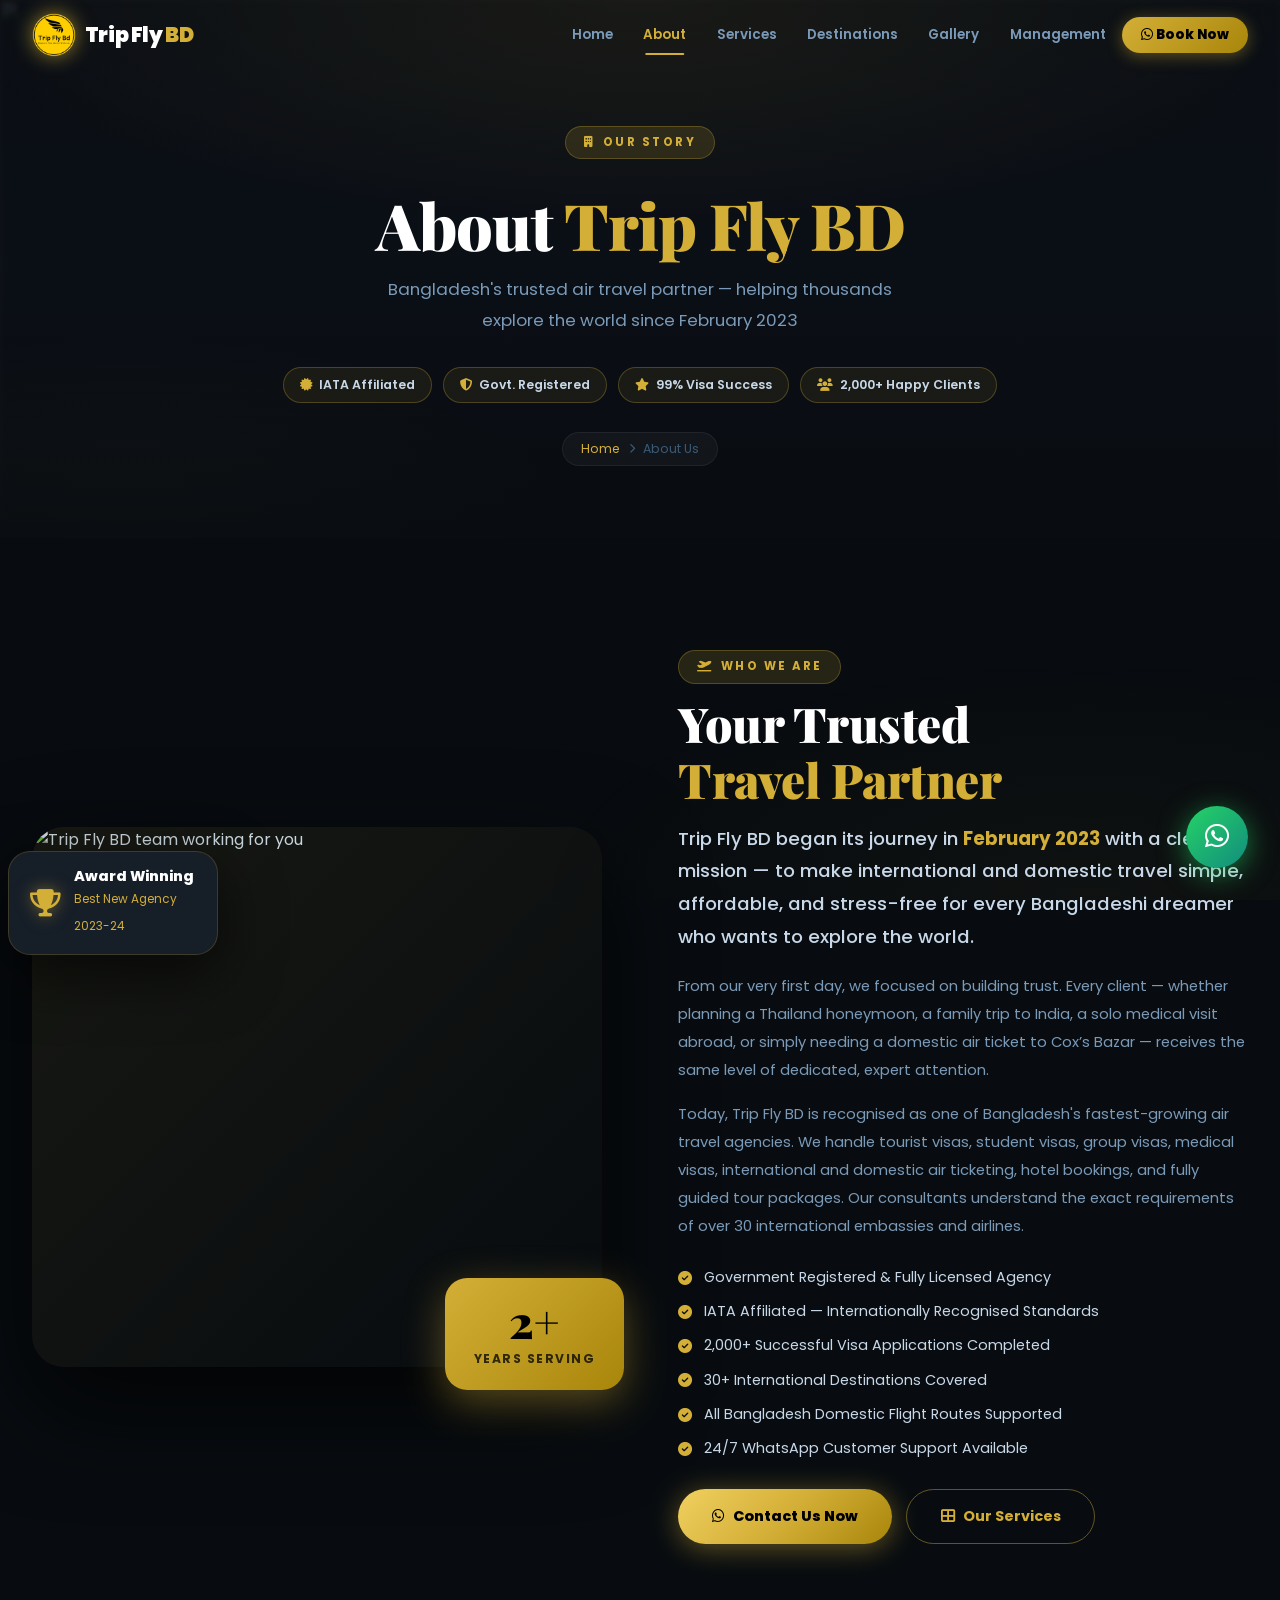
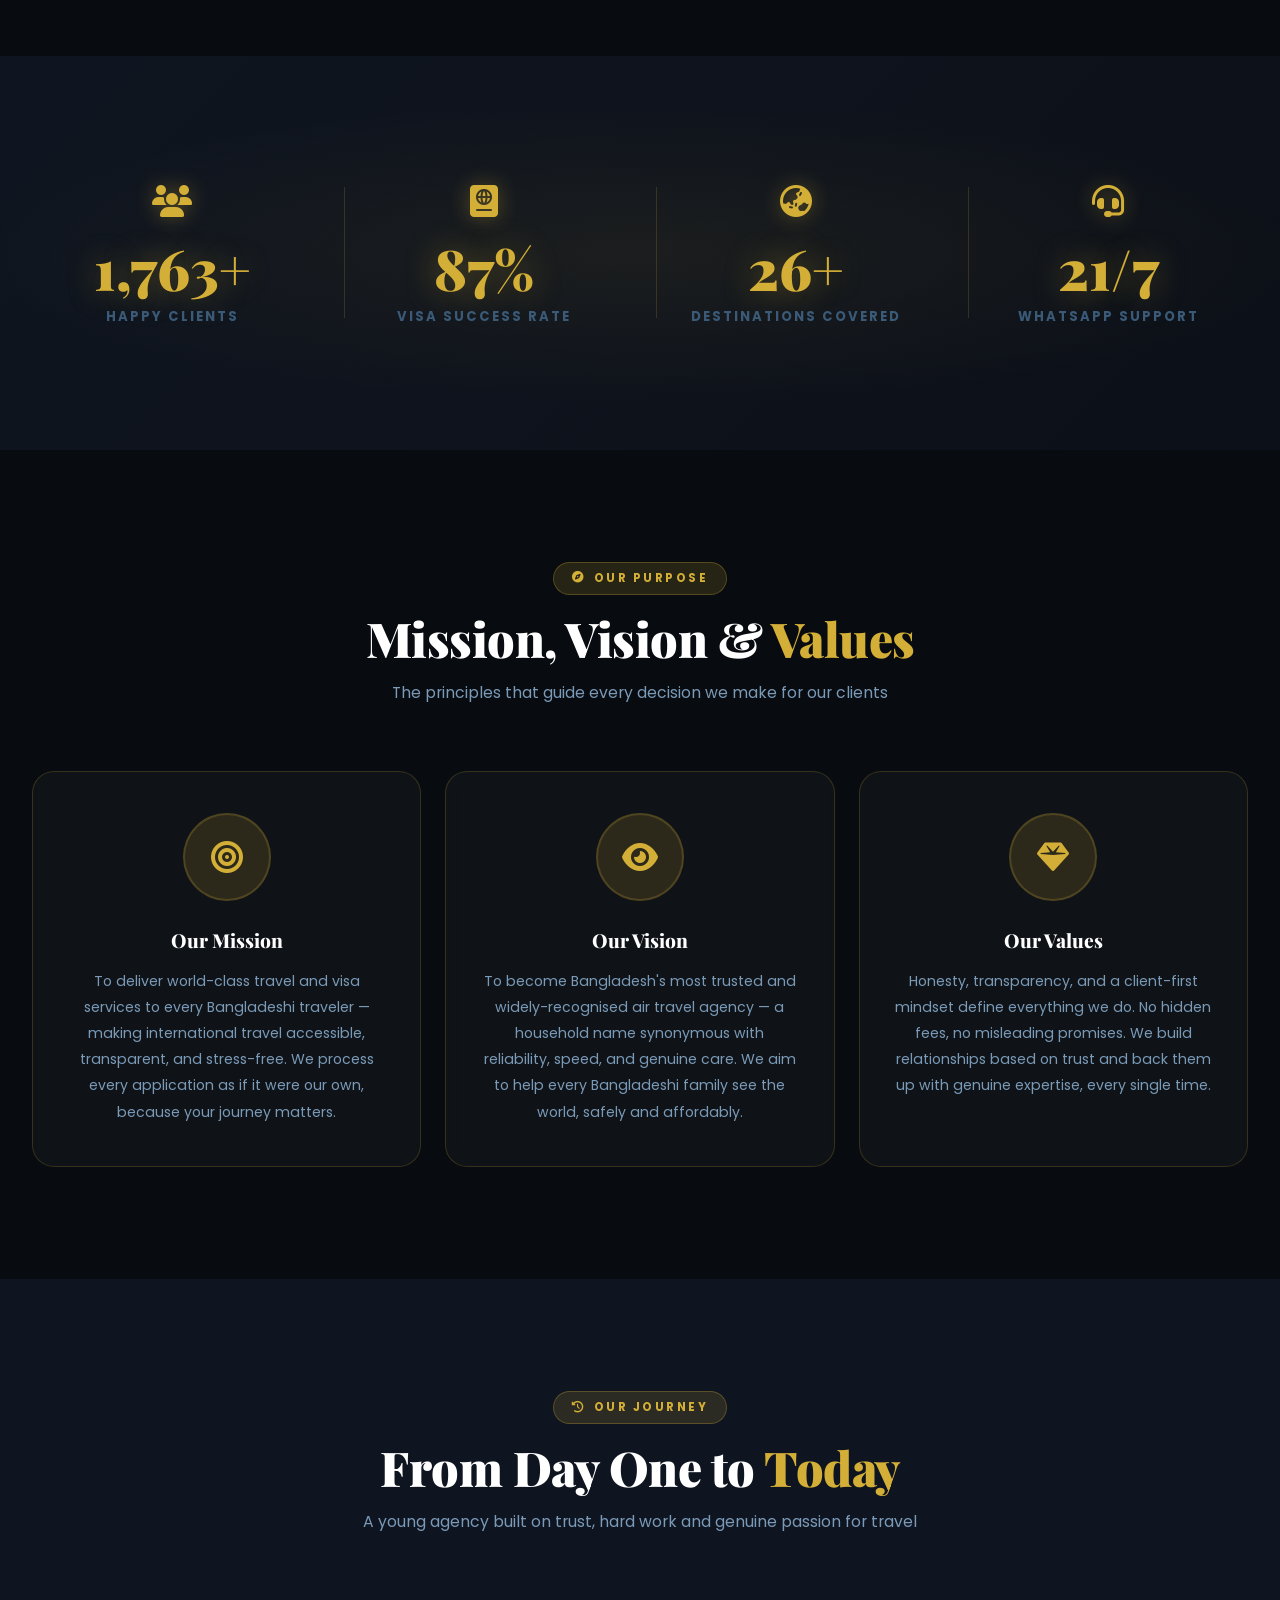
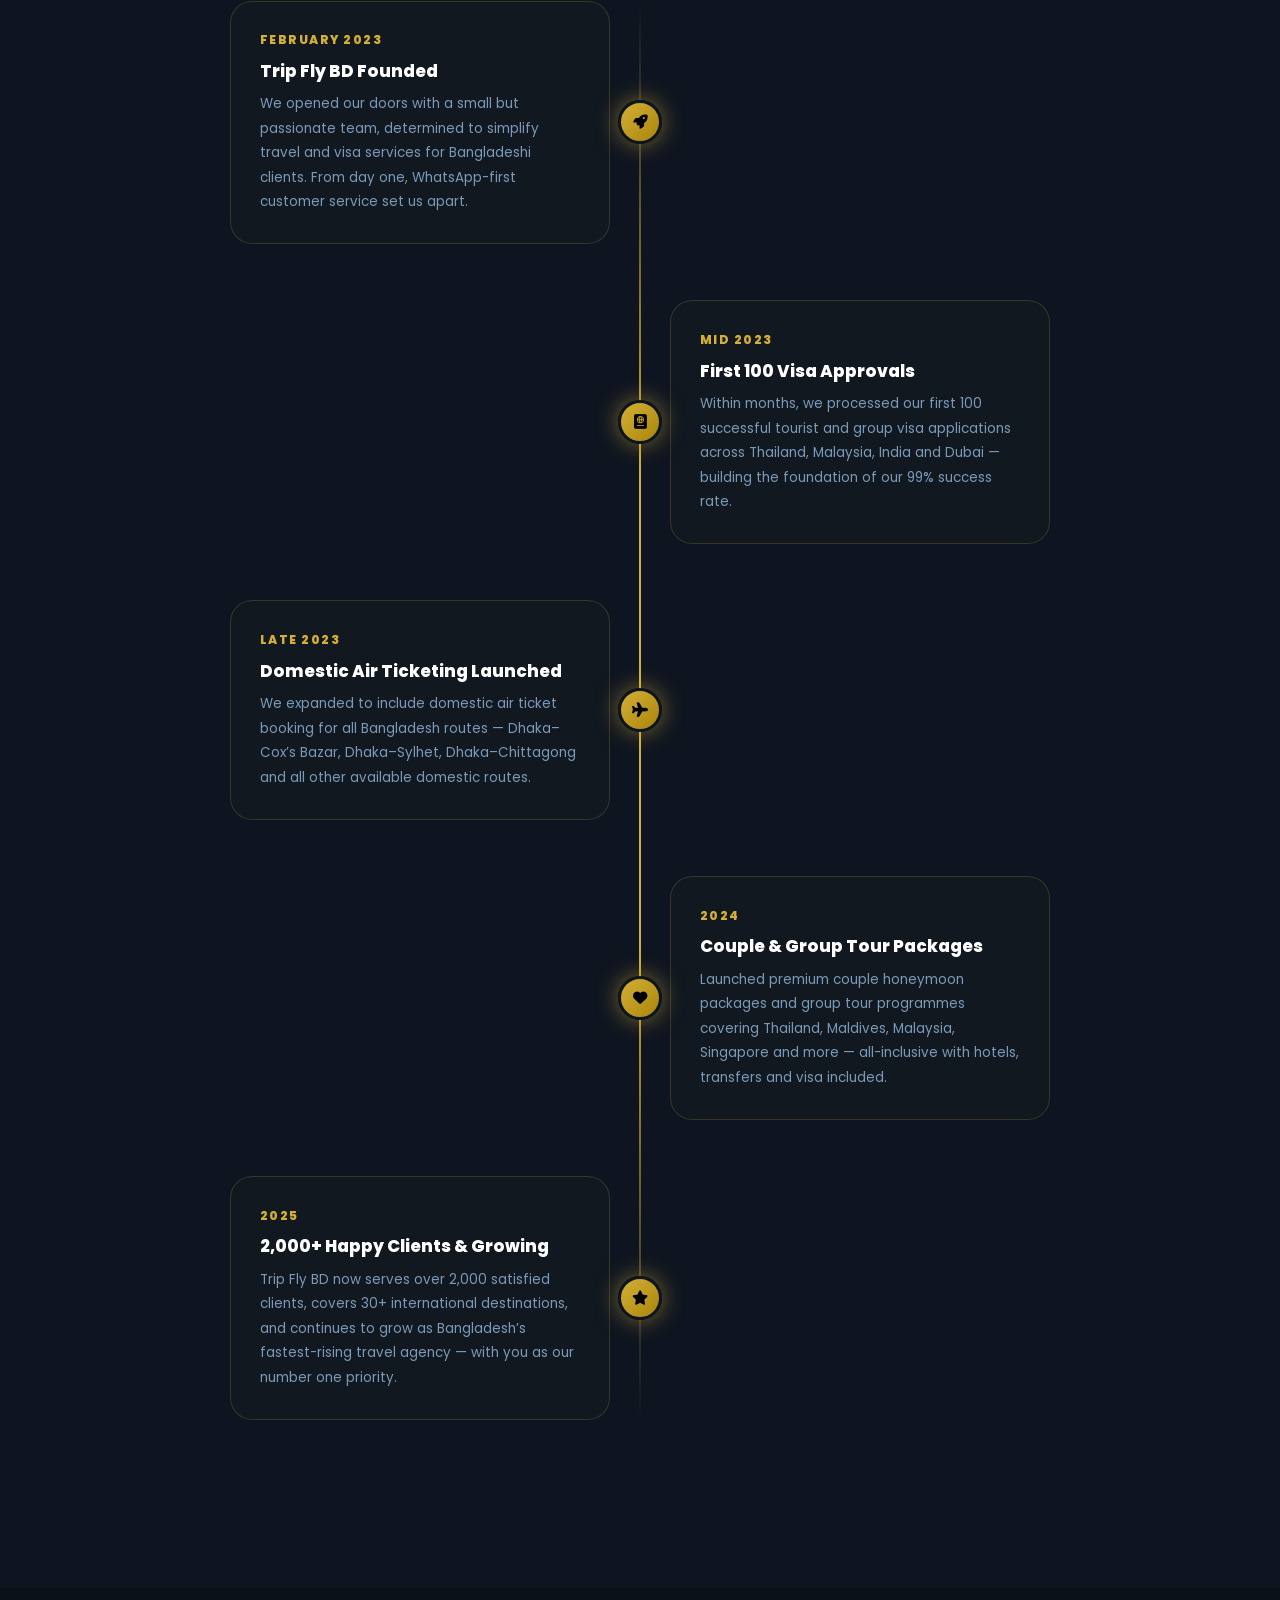
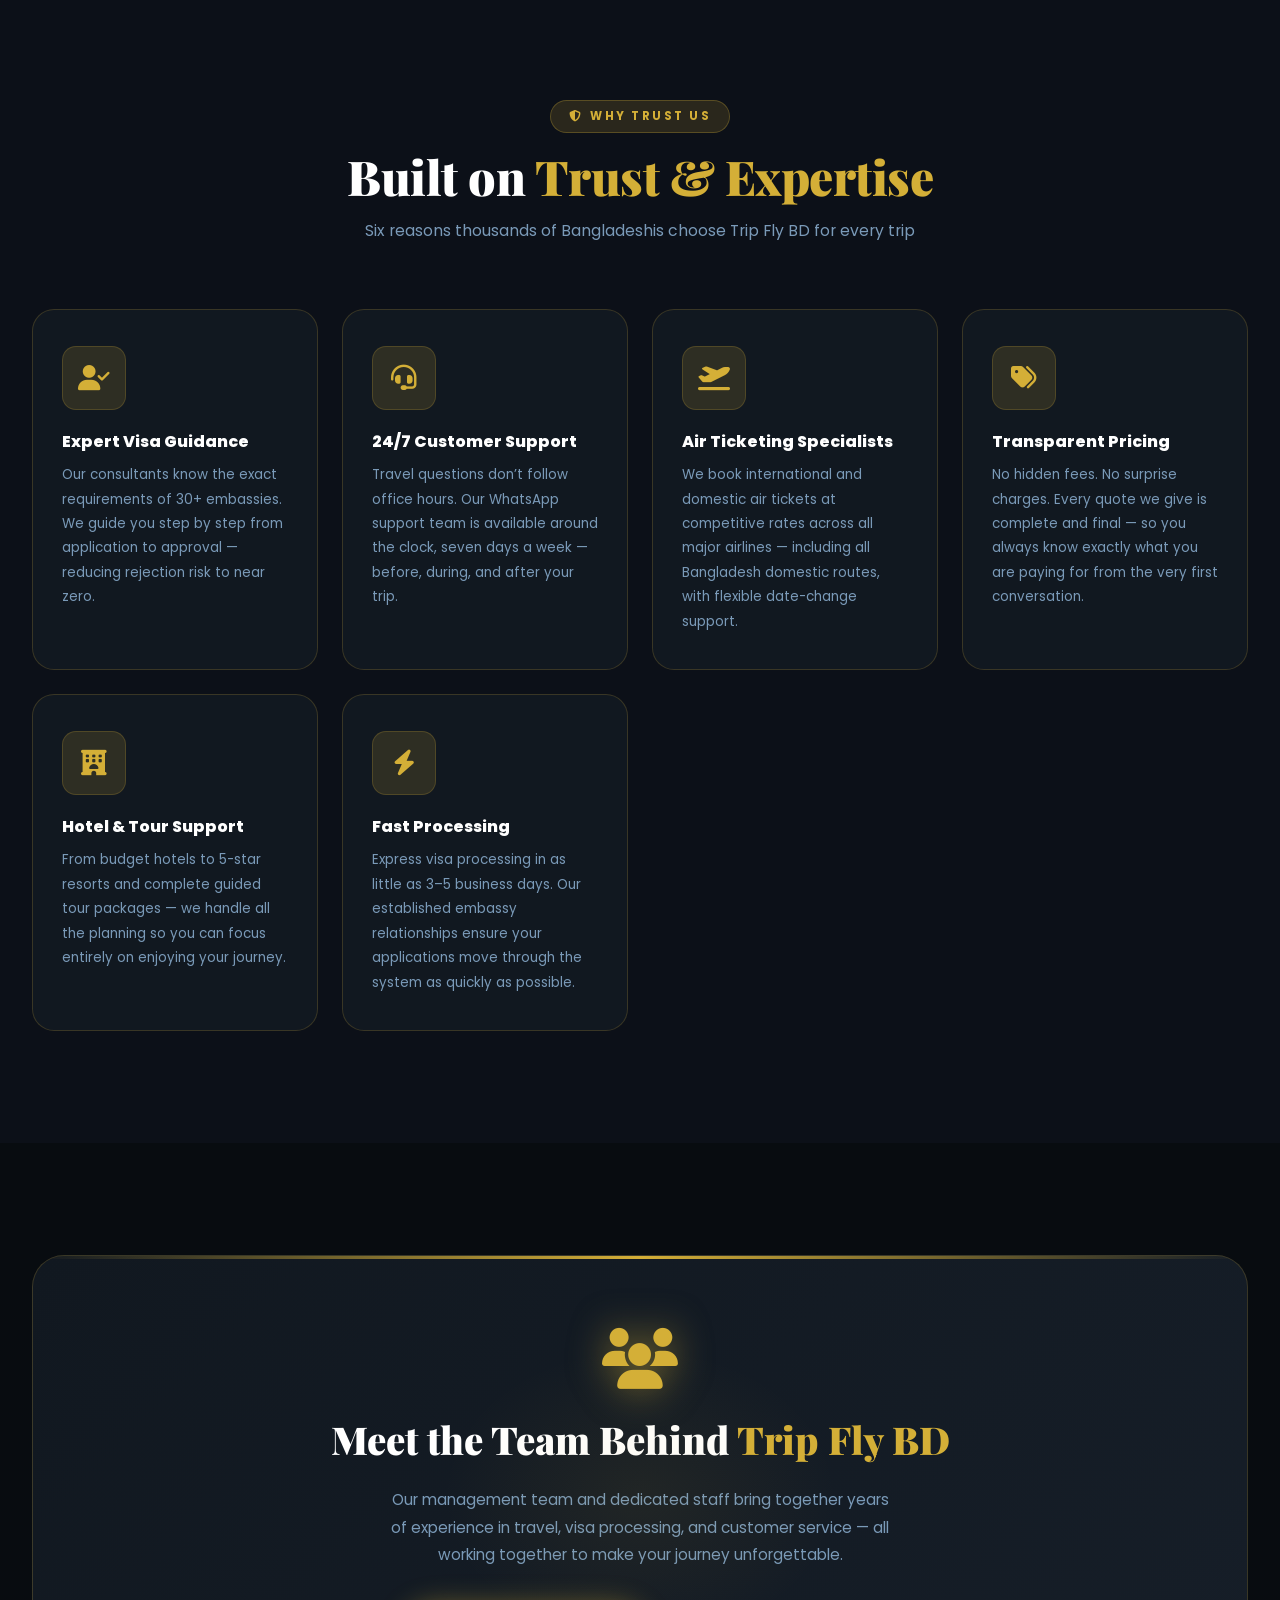
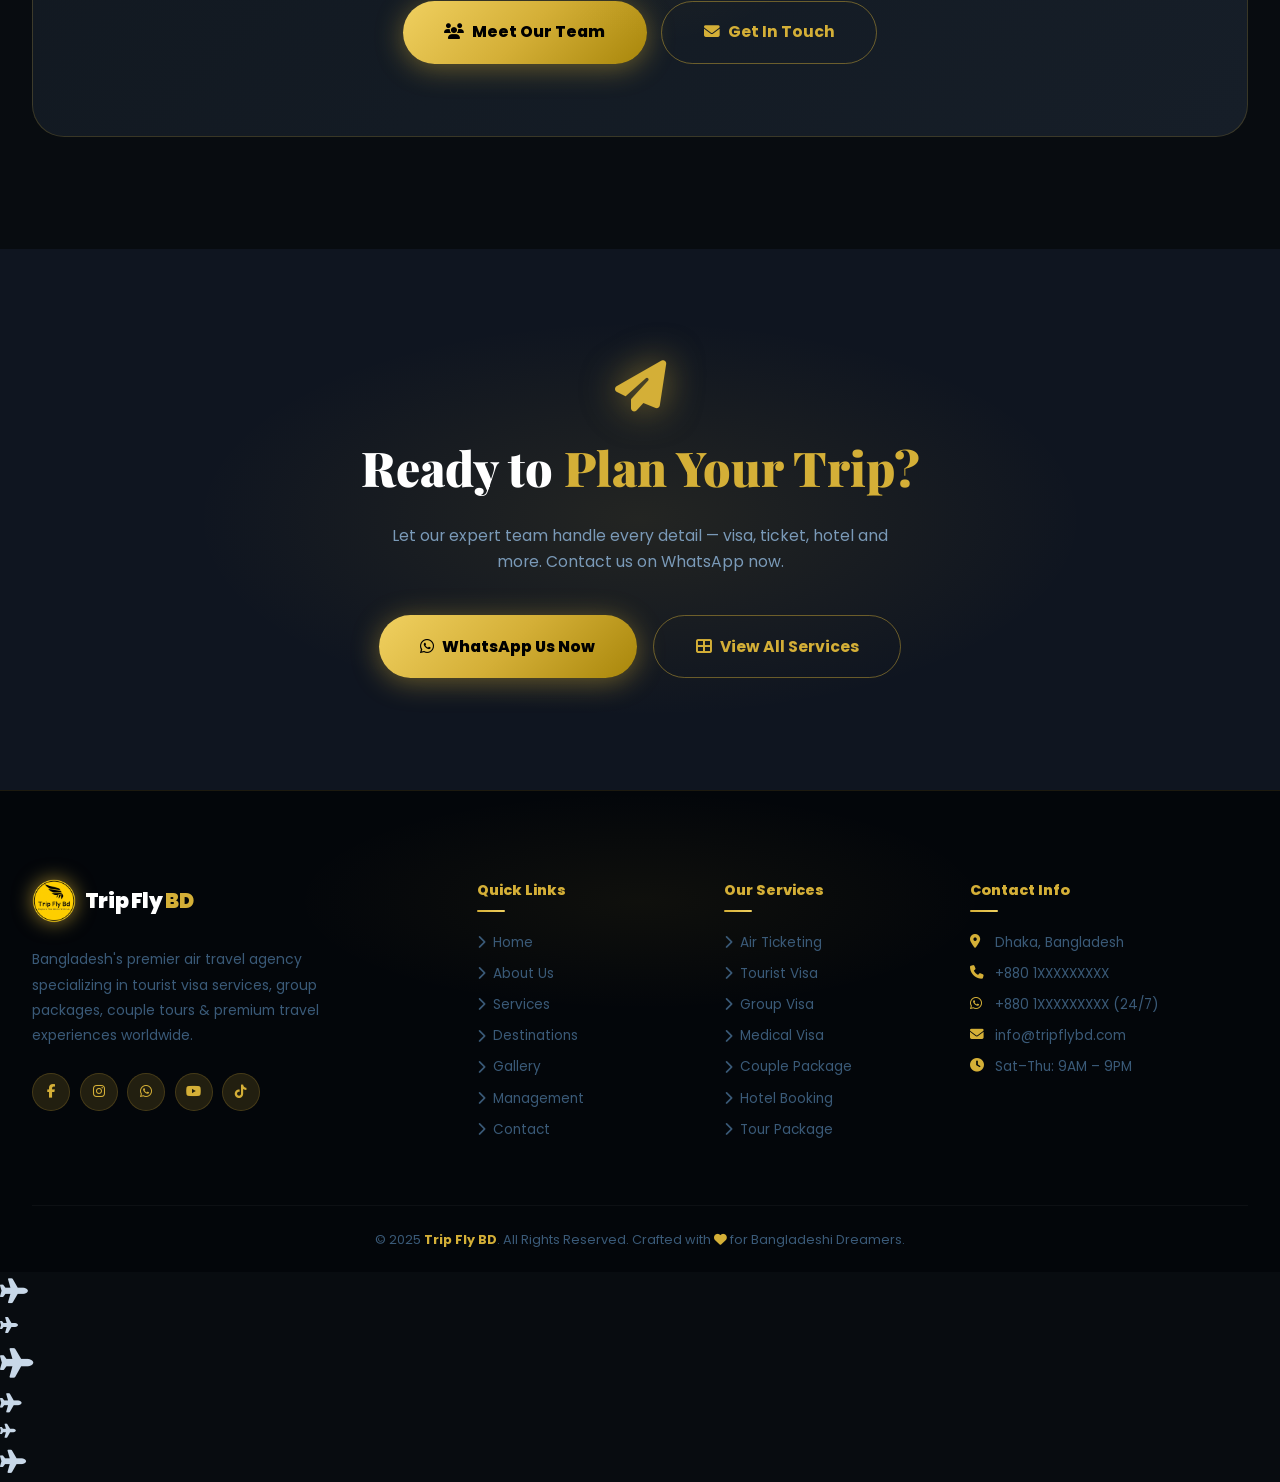
==== about.html @ ef590147 "Updated premium responsive Trip Fly BD website" ====
<!DOCTYPE html>
<html lang="en">
<head>
  <meta charset="UTF-8"/>
  <meta name="viewport" content="width=device-width, initial-scale=1.0, maximum-scale=5"/>
  <meta name="description" content="About Trip Fly BD — Bangladesh trusted air travel agency since February 2023."/>
  <meta name="theme-color" content="#D4AF37"/>
  <title>About Us | Trip Fly BD</title>
  <link rel="preconnect" href="https://fonts.googleapis.com"/>
  <link rel="preconnect" href="https://fonts.gstatic.com" crossorigin/>
  <link rel="stylesheet" href="https://cdnjs.cloudflare.com/ajax/libs/font-awesome/6.5.0/css/all.min.css" crossorigin="anonymous" referrerpolicy="no-referrer"/>
  <link rel="stylesheet" href="css/common.css"/>
  <link rel="stylesheet" href="css/about.css"/>
</head>
<body>
<nav class="navbar" id="navbar" role="navigation" aria-label="Main navigation">
  <div class="nav-container">
    <a href="index.html" class="nav-logo" aria-label="Trip Fly BD Home">
      <img src="images/logo.png" alt="Trip Fly BD logo" class="logo-img"/>
      <span class="logo-text">Trip Fly <span class="gold">BD</span></span>
    </a>
    <ul class="nav-menu" id="navMenu" role="menubar">
      <li role="none"><a href="index.html"        class="nav-link"        role="menuitem">Home</a></li>
      <li role="none"><a href="about.html"        class="nav-link active" role="menuitem">About</a></li>
      <li role="none"><a href="services.html"     class="nav-link"        role="menuitem">Services</a></li>
      <li role="none"><a href="destinations.html" class="nav-link"        role="menuitem">Destinations</a></li>
      <li role="none"><a href="gallery.html"      class="nav-link"        role="menuitem">Gallery</a></li>
      <li role="none"><a href="management.html"   class="nav-link"        role="menuitem">Management</a></li>
      <li role="none">
        <a href="https://wa.me/8801XXXXXXXXX?text=Hello%20Trip%20Fly%20BD!" target="_blank" rel="noopener" class="nav-link nav-cta" role="menuitem">
          <i class="fab fa-whatsapp" aria-hidden="true"></i> Book Now
        </a>
      </li>
    </ul>
    <button class="hamburger" id="hamburger" aria-label="Toggle mobile menu" aria-expanded="false" aria-controls="navMenu">
      <span></span><span></span><span></span>
    </button>
  </div>
</nav>

<!-- PAGE HERO -->
<section class="about-hero" aria-labelledby="about-hero-heading">
  <div class="about-hero-bg" aria-hidden="true">
    <img src="https://images.unsplash.com/photo-1436491865332-7a61a109cc05?w=1600&q=80&fit=crop" alt="" loading="eager" fetchpriority="high"/>
  </div>
  <div class="about-hero-content">
    <span class="section-tag"><i class="fas fa-building" aria-hidden="true"></i> Our Story</span>
    <h1 id="about-hero-heading">About <span class="gold">Trip Fly BD</span></h1>
    <p>Bangladesh's trusted air travel partner — helping thousands explore the world since February 2023</p>
    <div class="about-hero-badges">
      <span class="ab-badge"><i class="fas fa-certificate"></i> IATA Affiliated</span>
      <span class="ab-badge"><i class="fas fa-shield-alt"></i> Govt. Registered</span>
      <span class="ab-badge"><i class="fas fa-star"></i> 99% Visa Success</span>
      <span class="ab-badge"><i class="fas fa-users"></i> 2,000+ Happy Clients</span>
    </div>
    <div class="breadcrumb" style="margin-top:1.8rem;">
      <a href="index.html">Home</a>
      <i class="fas fa-chevron-right" aria-hidden="true"></i>
      <span>About Us</span>
    </div>
  </div>
</section>

<!-- STORY -->
<section class="story-section section-padding" aria-labelledby="story-heading">
  <div class="container">
    <div class="story-grid">
      <div class="story-img-col reveal-left">
        <div class="story-award-card">
          <i class="fas fa-trophy" aria-hidden="true"></i>
          <div><strong>Award Winning</strong><span>Best New Agency 2023-24</span></div>
        </div>
        <div class="story-img-wrap">
          <img src="https://images.unsplash.com/photo-1436491865332-7a61a109cc05?w=800&q=85&fit=crop" alt="Trip Fly BD team working for you" loading="lazy"/>
        </div>
        <div class="story-float-badge">
          <span class="sfb-num">2+</span>
          <span class="sfb-txt">Years Serving</span>
        </div>
      </div>
      <div class="story-text-col reveal-right">
        <span class="section-tag"><i class="fas fa-plane-departure" aria-hidden="true"></i> Who We Are</span>
        <h2 class="section-title" id="story-heading">Your Trusted<br/><span class="gold">Travel Partner</span></h2>
        <p class="story-lead">
          Trip Fly BD began its journey in <strong style="color:var(--gold);">February 2023</strong> with a clear mission &mdash;
          to make international and domestic travel simple, affordable, and stress-free for every Bangladeshi dreamer who wants to explore the world.
        </p>
        <p class="story-body">
          From our very first day, we focused on building trust. Every client &mdash; whether planning a Thailand honeymoon,
          a family trip to India, a solo medical visit abroad, or simply needing a domestic air ticket to Cox&rsquo;s Bazar &mdash;
          receives the same level of dedicated, expert attention.
        </p>
        <p class="story-body">
          Today, Trip Fly BD is recognised as one of Bangladesh's fastest-growing air travel agencies. We handle tourist visas,
          student visas, group visas, medical visas, international and domestic air ticketing, hotel bookings, and fully guided
          tour packages. Our consultants understand the exact requirements of over 30 international embassies and airlines.
        </p>
        <div class="story-highlights">
          <div class="sh-item"><i class="fas fa-check-circle"></i><span>Government Registered &amp; Fully Licensed Agency</span></div>
          <div class="sh-item"><i class="fas fa-check-circle"></i><span>IATA Affiliated &mdash; Internationally Recognised Standards</span></div>
          <div class="sh-item"><i class="fas fa-check-circle"></i><span>2,000+ Successful Visa Applications Completed</span></div>
          <div class="sh-item"><i class="fas fa-check-circle"></i><span>30+ International Destinations Covered</span></div>
          <div class="sh-item"><i class="fas fa-check-circle"></i><span>All Bangladesh Domestic Flight Routes Supported</span></div>
          <div class="sh-item"><i class="fas fa-check-circle"></i><span>24/7 WhatsApp Customer Support Available</span></div>
        </div>
        <div class="story-btns">
          <a href="https://wa.me/8801XXXXXXXXX?text=Hello%20Trip%20Fly%20BD!" target="_blank" rel="noopener" class="btn btn-gold">
            <i class="fab fa-whatsapp" aria-hidden="true"></i> Contact Us Now
          </a>
          <a href="services.html" class="btn btn-outline">
            <i class="fas fa-th-large" aria-hidden="true"></i> Our Services
          </a>
        </div>
      </div>
    </div>
  </div>
</section>

<!-- STATS BANNER -->
<section class="stats-banner" aria-label="Agency statistics">
  <div class="container">
    <div class="stats-row" role="list">
      <div class="stat-block reveal-up delay-1" role="listitem">
        <div class="stat-block-icon"><i class="fas fa-users"></i></div>
        <span class="stat-block-num" data-count="2000" data-suffix="+">0+</span>
        <span class="stat-block-lbl">Happy Clients</span>
      </div>
      <div class="stat-block reveal-up delay-2" role="listitem">
        <div class="stat-block-icon"><i class="fas fa-passport"></i></div>
        <span class="stat-block-num" data-count="99" data-suffix="%">0%</span>
        <span class="stat-block-lbl">Visa Success Rate</span>
      </div>
      <div class="stat-block reveal-up delay-3" role="listitem">
        <div class="stat-block-icon"><i class="fas fa-globe-asia"></i></div>
        <span class="stat-block-num" data-count="30" data-suffix="+">0+</span>
        <span class="stat-block-lbl">Destinations Covered</span>
      </div>
      <div class="stat-block reveal-up delay-4" role="listitem">
        <div class="stat-block-icon"><i class="fas fa-headset"></i></div>
        <span class="stat-block-num" data-count="24" data-suffix="/7">0</span>
        <span class="stat-block-lbl">WhatsApp Support</span>
      </div>
    </div>
  </div>
</section>

<!-- MISSION VISION VALUES -->
<section class="mvv-section section-padding" aria-labelledby="mvv-heading">
  <div class="container">
    <div class="section-header">
      <span class="section-tag"><i class="fas fa-compass"></i> Our Purpose</span>
      <h2 class="section-title" id="mvv-heading">Mission, Vision &amp; <span class="gold">Values</span></h2>
      <p class="section-subtitle">The principles that guide every decision we make for our clients</p>
    </div>
    <div class="mvv-grid" role="list">
      <div class="mvv-card reveal-up delay-1" role="listitem">
        <div class="mvv-icon"><i class="fas fa-bullseye"></i></div>
        <h3>Our Mission</h3>
        <p>To deliver world-class travel and visa services to every Bangladeshi traveler &mdash; making international travel accessible, transparent, and stress-free. We process every application as if it were our own, because your journey matters.</p>
      </div>
      <div class="mvv-card reveal-up delay-2" role="listitem">
        <div class="mvv-icon"><i class="fas fa-eye"></i></div>
        <h3>Our Vision</h3>
        <p>To become Bangladesh's most trusted and widely-recognised air travel agency &mdash; a household name synonymous with reliability, speed, and genuine care. We aim to help every Bangladeshi family see the world, safely and affordably.</p>
      </div>
      <div class="mvv-card reveal-up delay-3" role="listitem">
        <div class="mvv-icon"><i class="fas fa-gem"></i></div>
        <h3>Our Values</h3>
        <p>Honesty, transparency, and a client-first mindset define everything we do. No hidden fees, no misleading promises. We build relationships based on trust and back them up with genuine expertise, every single time.</p>
      </div>
    </div>
  </div>
</section>

<!-- TIMELINE -->
<section class="timeline-section section-padding" aria-labelledby="timeline-heading">
  <div class="container">
    <div class="section-header">
      <span class="section-tag"><i class="fas fa-history"></i> Our Journey</span>
      <h2 class="section-title" id="timeline-heading">From Day One to <span class="gold">Today</span></h2>
      <p class="section-subtitle">A young agency built on trust, hard work and genuine passion for travel</p>
    </div>
    <div class="timeline" role="list">
      <div class="tl-item reveal-up" role="listitem">
        <div class="tl-content">
          <div class="tl-date">February 2023</div>
          <h4>Trip Fly BD Founded</h4>
          <p>We opened our doors with a small but passionate team, determined to simplify travel and visa services for Bangladeshi clients. From day one, WhatsApp-first customer service set us apart.</p>
        </div>
        <div class="tl-dot"><i class="fas fa-rocket"></i></div>
        <div class="tl-spacer"></div>
      </div>
      <div class="tl-item reveal-up delay-1" role="listitem">
        <div class="tl-spacer"></div>
        <div class="tl-dot"><i class="fas fa-passport"></i></div>
        <div class="tl-content">
          <div class="tl-date">Mid 2023</div>
          <h4>First 100 Visa Approvals</h4>
          <p>Within months, we processed our first 100 successful tourist and group visa applications across Thailand, Malaysia, India and Dubai &mdash; building the foundation of our 99% success rate.</p>
        </div>
      </div>
      <div class="tl-item reveal-up delay-2" role="listitem">
        <div class="tl-content">
          <div class="tl-date">Late 2023</div>
          <h4>Domestic Air Ticketing Launched</h4>
          <p>We expanded to include domestic air ticket booking for all Bangladesh routes &mdash; Dhaka&ndash;Cox&rsquo;s Bazar, Dhaka&ndash;Sylhet, Dhaka&ndash;Chittagong and all other available domestic routes.</p>
        </div>
        <div class="tl-dot"><i class="fas fa-plane"></i></div>
        <div class="tl-spacer"></div>
      </div>
      <div class="tl-item reveal-up delay-3" role="listitem">
        <div class="tl-spacer"></div>
        <div class="tl-dot"><i class="fas fa-heart"></i></div>
        <div class="tl-content">
          <div class="tl-date">2024</div>
          <h4>Couple &amp; Group Tour Packages</h4>
          <p>Launched premium couple honeymoon packages and group tour programmes covering Thailand, Maldives, Malaysia, Singapore and more &mdash; all-inclusive with hotels, transfers and visa included.</p>
        </div>
      </div>
      <div class="tl-item reveal-up delay-2" role="listitem">
        <div class="tl-content">
          <div class="tl-date">2025</div>
          <h4>2,000+ Happy Clients &amp; Growing</h4>
          <p>Trip Fly BD now serves over 2,000 satisfied clients, covers 30+ international destinations, and continues to grow as Bangladesh&rsquo;s fastest-rising travel agency &mdash; with you as our number one priority.</p>
        </div>
        <div class="tl-dot"><i class="fas fa-star"></i></div>
        <div class="tl-spacer"></div>
      </div>
    </div>
  </div>
</section>

<!-- TRUST PILLARS -->
<section class="trust-section section-padding" aria-labelledby="trust-heading">
  <div class="container">
    <div class="section-header">
      <span class="section-tag"><i class="fas fa-shield-alt"></i> Why Trust Us</span>
      <h2 class="section-title" id="trust-heading">Built on <span class="gold">Trust &amp; Expertise</span></h2>
      <p class="section-subtitle">Six reasons thousands of Bangladeshis choose Trip Fly BD for every trip</p>
    </div>
    <div class="trust-grid" role="list">
      <div class="trust-card reveal-up delay-1" role="listitem">
        <div class="trust-icon"><i class="fas fa-user-check"></i></div>
        <h4>Expert Visa Guidance</h4>
        <p>Our consultants know the exact requirements of 30+ embassies. We guide you step by step from application to approval &mdash; reducing rejection risk to near zero.</p>
      </div>
      <div class="trust-card reveal-up delay-2" role="listitem">
        <div class="trust-icon"><i class="fas fa-headset"></i></div>
        <h4>24/7 Customer Support</h4>
        <p>Travel questions don&rsquo;t follow office hours. Our WhatsApp support team is available around the clock, seven days a week &mdash; before, during, and after your trip.</p>
      </div>
      <div class="trust-card reveal-up delay-3" role="listitem">
        <div class="trust-icon"><i class="fas fa-plane-departure"></i></div>
        <h4>Air Ticketing Specialists</h4>
        <p>We book international and domestic air tickets at competitive rates across all major airlines &mdash; including all Bangladesh domestic routes, with flexible date-change support.</p>
      </div>
      <div class="trust-card reveal-up delay-1" role="listitem">
        <div class="trust-icon"><i class="fas fa-tags"></i></div>
        <h4>Transparent Pricing</h4>
        <p>No hidden fees. No surprise charges. Every quote we give is complete and final &mdash; so you always know exactly what you are paying for from the very first conversation.</p>
      </div>
      <div class="trust-card reveal-up delay-2" role="listitem">
        <div class="trust-icon"><i class="fas fa-hotel"></i></div>
        <h4>Hotel &amp; Tour Support</h4>
        <p>From budget hotels to 5-star resorts and complete guided tour packages &mdash; we handle all the planning so you can focus entirely on enjoying your journey.</p>
      </div>
      <div class="trust-card reveal-up delay-3" role="listitem">
        <div class="trust-icon"><i class="fas fa-bolt"></i></div>
        <h4>Fast Processing</h4>
        <p>Express visa processing in as little as 3&ndash;5 business days. Our established embassy relationships ensure your applications move through the system as quickly as possible.</p>
      </div>
    </div>
  </div>
</section>

<!-- TEAM TEASER -->
<section class="team-teaser section-padding">
  <div class="container">
    <div class="team-cta-box reveal-up">
      <i class="fas fa-users" style="font-size:clamp(2.5rem,6vw,3.8rem);color:var(--gold);margin-bottom:1.2rem;display:block;filter:drop-shadow(0 0 18px rgba(212,175,55,.55));"></i>
      <h2>Meet the Team Behind <span class="gold">Trip Fly BD</span></h2>
      <p>Our management team and dedicated staff bring together years of experience in travel, visa processing, and customer service &mdash; all working together to make your journey unforgettable.</p>
      <div class="team-cta-btns">
        <a href="management.html" class="btn btn-gold btn-lg"><i class="fas fa-users"></i> Meet Our Team</a>
        <a href="contact.html" class="btn btn-outline btn-lg"><i class="fas fa-envelope"></i> Get In Touch</a>
      </div>
    </div>
  </div>
</section>

<!-- CTA -->
<section class="cta-section">
  <div class="container">
    <div class="cta-content">
      <i class="fas fa-paper-plane cta-icon"></i>
      <h2>Ready to <span class="gold">Plan Your Trip?</span></h2>
      <p>Let our expert team handle every detail &mdash; visa, ticket, hotel and more. Contact us on WhatsApp now.</p>
      <div class="cta-buttons">
        <a href="https://wa.me/8801XXXXXXXXX?text=Hello%20Trip%20Fly%20BD!" target="_blank" rel="noopener" class="btn btn-gold btn-lg">
          <i class="fab fa-whatsapp"></i> WhatsApp Us Now
        </a>
        <a href="services.html" class="btn btn-outline btn-lg"><i class="fas fa-th-large"></i> View All Services</a>
      </div>
    </div>
  </div>
</section>

<!-- FOOTER -->
<footer class="footer" role="contentinfo">
  <div class="container">
    <div class="footer-grid">
      <div class="footer-brand">
        <a href="index.html" class="nav-logo" style="display:inline-flex;"><img src="images/logo.png" alt="Trip Fly BD Logo" class="logo-img"/><span class="logo-text">Trip Fly <span class="gold">BD</span></span></a>
        <p>Bangladesh's premier air travel agency specializing in tourist visa services, group packages, couple tours &amp; premium travel experiences worldwide.</p>
        <div class="footer-socials">
          <a href="#" class="social-link" aria-label="Facebook"><i class="fab fa-facebook-f"></i></a>
          <a href="#" class="social-link" aria-label="Instagram"><i class="fab fa-instagram"></i></a>
          <a href="https://wa.me/8801XXXXXXXXX" class="social-link" aria-label="WhatsApp" target="_blank" rel="noopener"><i class="fab fa-whatsapp"></i></a>
          <a href="#" class="social-link" aria-label="YouTube"><i class="fab fa-youtube"></i></a>
          <a href="#" class="social-link" aria-label="TikTok"><i class="fab fa-tiktok"></i></a>
        </div>
      </div>
      <div class="footer-links"><h4>Quick Links</h4><ul>
        <li><a href="index.html"><i class="fas fa-chevron-right"></i> Home</a></li>
        <li><a href="about.html"><i class="fas fa-chevron-right"></i> About Us</a></li>
        <li><a href="services.html"><i class="fas fa-chevron-right"></i> Services</a></li>
        <li><a href="destinations.html"><i class="fas fa-chevron-right"></i> Destinations</a></li>
        <li><a href="gallery.html"><i class="fas fa-chevron-right"></i> Gallery</a></li>
        <li><a href="management.html"><i class="fas fa-chevron-right"></i> Management</a></li>
        <li><a href="contact.html"><i class="fas fa-chevron-right"></i> Contact</a></li>
      </ul></div>
      <div class="footer-links"><h4>Our Services</h4><ul>
        <li><a href="services.html"><i class="fas fa-chevron-right"></i> Air Ticketing</a></li>
        <li><a href="services.html"><i class="fas fa-chevron-right"></i> Tourist Visa</a></li>
        <li><a href="services.html"><i class="fas fa-chevron-right"></i> Group Visa</a></li>
        <li><a href="services.html"><i class="fas fa-chevron-right"></i> Medical Visa</a></li>
        <li><a href="services.html"><i class="fas fa-chevron-right"></i> Couple Package</a></li>
        <li><a href="services.html"><i class="fas fa-chevron-right"></i> Hotel Booking</a></li>
        <li><a href="services.html"><i class="fas fa-chevron-right"></i> Tour Package</a></li>
      </ul></div>
      <div class="footer-contact"><h4>Contact Info</h4><ul>
        <li><i class="fas fa-map-marker-alt"></i> Dhaka, Bangladesh</li>
        <li><i class="fas fa-phone"></i> +880 1XXXXXXXXX</li>
        <li><i class="fab fa-whatsapp"></i> +880 1XXXXXXXXX (24/7)</li>
        <li><i class="fas fa-envelope"></i> info@tripflybd.com</li>
        <li><i class="fas fa-clock"></i> Sat&ndash;Thu: 9AM &ndash; 9PM</li>
      </ul></div>
    </div>
    <div class="footer-bottom">
      <p>&copy; 2025 <span class="gold" style="font-weight:700;">Trip Fly BD</span>. All Rights Reserved. Crafted with <i class="fas fa-heart" style="color:var(--gold);"></i> for Bangladeshi Dreamers.</p>
    </div>
  </div>
</footer>
<script src="js/common.js"></script>
</body>
</html>
---- css/common.css ----
/* ============================================================
   TRIP FLY BD — COMMON.CSS
   Brand: Gold #D4AF37 | Black #000000
   Mobile-First | Premium Luxury Dark Theme
============================================================ */

@import url('https://fonts.googleapis.com/css2?family=Poppins:wght@300;400;500;600;700;800;900&family=Playfair+Display:wght@700;800;900&display=swap');

/* ── CSS VARIABLES ── */
:root {
  --gold:        #D4AF37;
  --gold-lt:     #F0D060;
  --gold-dk:     #A8860A;
  --gold-dim:    rgba(212,175,55,0.15);
  --gold-glow:   rgba(212,175,55,0.35);
  --black:       #000000;
  --bg-body:     #080C10;
  --bg-section:  #0C1018;
  --bg-alt:      #0F1520;
  --bg-card:     #111820;
  --bg-card2:    #161E28;
  --bg-nav:      rgba(6,9,14,0.97);
  --glass:       rgba(255,255,255,0.03);
  --glass-gold:  rgba(212,175,55,0.05);
  --bdr-gold:    rgba(212,175,55,0.2);
  --bdr-gold2:   rgba(212,175,55,0.45);
  --bdr-light:   rgba(255,255,255,0.06);
  --txt-white:   #FFFFFF;
  --txt-light:   #C8D8E8;
  --txt-mid:     #7A9AB8;
  --txt-dim:     #3A5A78;
  --glow-sm:     0 0 20px rgba(212,175,55,0.3);
  --glow-md:     0 0 45px rgba(212,175,55,0.4);
  --glow-lg:     0 0 90px rgba(212,175,55,0.55);
  --shadow:      0 20px 60px rgba(0,0,0,0.6);
  --shadow-lg:   0 40px 100px rgba(0,0,0,0.75);
  --radius-sm:   8px;
  --radius:      14px;
  --radius-lg:   22px;
  --radius-xl:   32px;
  --tx:          all 0.35s cubic-bezier(0.23,1,0.32,1);
  --font:        'Poppins', sans-serif;
  --font-serif:  'Playfair Display', serif;
  --nav-h:       70px;
}

/* ── RESET ── */
*, *::before, *::after { margin: 0; padding: 0; box-sizing: border-box; }

html {
  scroll-behavior: smooth;
  font-size: 16px;
  -webkit-font-smoothing: antialiased;
  -moz-osx-font-smoothing: grayscale;
  overflow-x: hidden;
}

body {
  font-family: var(--font);
  background: var(--bg-body);
  color: var(--txt-light);
  overflow-x: hidden;
  line-height: 1.65;
  min-width: 320px;
}

/* Body texture overlay */
body::before {
  content: '';
  position: fixed;
  inset: 0;
  background:
    radial-gradient(ellipse 100% 50% at 15% 0%,  rgba(212,175,55,0.06) 0%, transparent 55%),
    radial-gradient(ellipse 80%  50% at 85% 100%, rgba(212,175,55,0.04) 0%, transparent 55%);
  pointer-events: none;
  z-index: 0;
}

img { max-width: 100%; height: auto; display: block; }
a   { text-decoration: none; }
ul  { list-style: none; }

::-webkit-scrollbar       { width: 4px; }
::-webkit-scrollbar-track { background: var(--bg-body); }
::-webkit-scrollbar-thumb { background: var(--gold-dk); border-radius: 4px; }
::selection               { background: var(--gold); color: #000; }

/* ── CONTAINER ── */
.container {
  width: 100%;
  max-width: 1280px;
  margin: 0 auto;
  padding: 0 clamp(1rem, 4vw, 2rem);
  position: relative;
  z-index: 1;
}

/* ── UTILITY ── */
.gold { color: var(--gold); }
.section-padding { padding: clamp(3.5rem, 8vw, 7rem) 0; }

/* ── SECTION HEADER ── */
.section-header { text-align: center; margin-bottom: clamp(2rem, 5vw, 4rem); }

.section-tag {
  display: inline-flex;
  align-items: center;
  gap: .45rem;
  background: var(--gold-dim);
  color: var(--gold);
  border: 1px solid rgba(212,175,55,0.28);
  padding: .38rem 1.1rem;
  border-radius: 50px;
  font-size: clamp(.65rem, 1.8vw, .72rem);
  font-weight: 700;
  letter-spacing: 2.5px;
  text-transform: uppercase;
  margin-bottom: 1rem;
}

.section-title {
  font-family: var(--font-serif);
  font-size: clamp(1.7rem, 5vw, 3rem);
  font-weight: 900;
  color: var(--txt-white);
  line-height: 1.15;
  margin-bottom: .8rem;
  letter-spacing: -.5px;
}

.section-subtitle {
  font-size: clamp(.85rem, 2.5vw, .98rem);
  color: var(--txt-mid);
  max-width: 560px;
  margin: 0 auto;
  line-height: 1.8;
}

/* ── BUTTONS ── */
.btn {
  display: inline-flex;
  align-items: center;
  justify-content: center;
  gap: .5rem;
  padding: clamp(.75rem,2vw,.9rem) clamp(1.2rem,3vw,2.1rem);
  border-radius: 50px;
  font-family: var(--font);
  font-size: clamp(.82rem,2vw,.9rem);
  font-weight: 700;
  text-decoration: none;
  cursor: pointer;
  border: none;
  transition: var(--tx);
  white-space: nowrap;
  position: relative;
  overflow: hidden;
  -webkit-tap-highlight-color: transparent;
  touch-action: manipulation;
  min-height: 44px; /* tap-friendly */
}

.btn::after {
  content: '';
  position: absolute;
  inset: 0;
  background: linear-gradient(90deg,transparent,rgba(255,255,255,.15),transparent);
  transform: translateX(-100%);
  transition: transform .5s ease;
}
.btn:hover::after { transform: translateX(100%); }

.btn-gold {
  background: linear-gradient(135deg, var(--gold-lt), var(--gold), var(--gold-dk));
  color: #000;
  font-weight: 800;
  box-shadow: 0 4px 28px rgba(212,175,55,.45);
}
.btn-gold:hover {
  transform: translateY(-3px) scale(1.02);
  box-shadow: 0 10px 40px rgba(212,175,55,.65);
}

.btn-outline {
  background: transparent;
  color: var(--gold);
  border: 1.5px solid var(--bdr-gold2);
}
.btn-outline:hover {
  background: var(--gold);
  color: #000;
  border-color: var(--gold);
  transform: translateY(-3px);
  box-shadow: var(--glow-md);
}

.btn-ghost {
  background: rgba(255,255,255,.05);
  color: var(--txt-light);
  border: 1px solid var(--bdr-light);
}
.btn-ghost:hover {
  background: var(--gold-dim);
  border-color: var(--bdr-gold);
  color: var(--gold);
  transform: translateY(-2px);
}

.btn-whatsapp {
  background: linear-gradient(135deg, #25D366, #128C7E);
  color: #fff;
  box-shadow: 0 4px 24px rgba(37,211,102,.35);
}
.btn-whatsapp:hover {
  transform: translateY(-3px);
  box-shadow: 0 10px 38px rgba(37,211,102,.6);
}

.btn-lg { padding: clamp(.9rem,2.5vw,1.1rem) clamp(1.6rem,4vw,2.6rem); font-size: clamp(.88rem,2vw,.98rem); }
.btn-sm { padding: .45rem 1.1rem; font-size: .78rem; min-height: 36px; }

/* ── NAVBAR ── */
.navbar {
  position: fixed;
  top: 0; left: 0;
  width: 100%;
  z-index: 1000;
  height: var(--nav-h);
  display: flex;
  align-items: center;
  transition: var(--tx);
  background: transparent;
}

.navbar.scrolled {
  background: var(--bg-nav);
  backdrop-filter: blur(24px);
  -webkit-backdrop-filter: blur(24px);
  border-bottom: 1px solid rgba(212,175,55,.12);
  box-shadow: 0 4px 40px rgba(0,0,0,.6);
}

.nav-container {
  width: 100%;
  max-width: 1280px;
  margin: 0 auto;
  padding: 0 clamp(1rem, 4vw, 2rem);
  display: flex;
  align-items: center;
  justify-content: space-between;
  gap: 1rem;
}

.nav-logo {
  display: flex;
  align-items: center;
  gap: .55rem;
  text-decoration: none;
  flex-shrink: 0;
  z-index: 1002;
}

.logo-img {
  width: clamp(36px, 6vw, 44px);
  height: clamp(36px, 6vw, 44px);
  object-fit: contain;
  border-radius: 50%;
  filter: drop-shadow(0 0 10px rgba(212,175,55,.7));
  transition: var(--tx);
}
.nav-logo:hover .logo-img {
  filter: drop-shadow(0 0 22px rgba(212,175,55,1));
  transform: rotate(-5deg) scale(1.06);
}

.logo-text {
  font-size: clamp(1.05rem, 3vw, 1.28rem);
  font-weight: 900;
  color: var(--txt-white);
  letter-spacing: -.4px;
  white-space: nowrap;
}

/* Desktop nav */
.nav-menu {
  display: flex;
  align-items: center;
  gap: .1rem;
  list-style: none;
}

.nav-link {
  display: block;
  padding: .46rem .9rem;
  color: var(--txt-mid);
  text-decoration: none;
  font-size: clamp(.78rem, 1.5vw, .84rem);
  font-weight: 600;
  border-radius: 6px;
  transition: var(--tx);
  position: relative;
  white-space: nowrap;
}
.nav-link::after {
  content: '';
  position: absolute;
  bottom: -2px; left: 50%;
  transform: translateX(-50%);
  width: 0; height: 2px;
  background: var(--gold);
  border-radius: 2px;
  transition: width .3s ease;
}
.nav-link:hover, .nav-link.active { color: var(--gold); }
.nav-link:hover::after, .nav-link.active::after { width: 55%; }

.nav-cta {
  background: linear-gradient(135deg, var(--gold), var(--gold-dk)) !important;
  color: #000 !important;
  border-radius: 50px !important;
  font-weight: 800 !important;
  padding: .46rem 1.2rem !important;
  box-shadow: 0 3px 16px rgba(212,175,55,.4);
}
.nav-cta:hover {
  box-shadow: 0 6px 28px rgba(212,175,55,.65) !important;
  transform: translateY(-2px);
}
.nav-cta::after { display: none; }

/* Hamburger */
.hamburger {
  display: none;
  flex-direction: column;
  justify-content: center;
  gap: 5px;
  cursor: pointer;
  padding: 8px;
  z-index: 1002;
  border: none;
  background: transparent;
  -webkit-tap-highlight-color: transparent;
  min-width: 40px;
  min-height: 44px;
}
.hamburger span {
  display: block;
  width: 24px;
  height: 2px;
  background: var(--gold);
  border-radius: 2px;
  transition: var(--tx);
  transform-origin: center;
}
.hamburger.active span:nth-child(1) { transform: rotate(45deg) translate(5px, 5px); }
.hamburger.active span:nth-child(2) { opacity: 0; transform: translateX(-8px); }
.hamburger.active span:nth-child(3) { transform: rotate(-45deg) translate(5px, -5px); }

/* Mobile nav overlay */
@media (max-width: 960px) {
  .hamburger { display: flex; }

  .nav-menu {
    position: fixed;
    top: 0; right: -100%;
    width: min(320px, 85vw);
    height: 100vh;
    height: 100dvh;
    background: rgba(6,9,14,.98);
    backdrop-filter: blur(28px);
    -webkit-backdrop-filter: blur(28px);
    flex-direction: column;
    justify-content: center;
    align-items: flex-start;
    gap: .2rem;
    padding: 5rem 2rem 3rem;
    border-left: 1px solid rgba(212,175,55,.12);
    transition: right .42s cubic-bezier(.23,1,.32,1);
    z-index: 1001;
    overflow-y: auto;
  }
  .nav-menu.open { right: 0; }

  .nav-link {
    font-size: 1.05rem;
    padding: .8rem 1rem;
    width: 100%;
    border-radius: 10px;
  }
  .nav-link::after { display: none; }
  .nav-link:hover, .nav-link.active {
    background: var(--gold-dim);
    padding-left: 1.3rem;
  }

  .nav-cta {
    margin-top: 1rem;
    padding: .85rem 1.4rem !important;
    text-align: center;
    width: 100%;
    justify-content: center;
    font-size: 1rem !important;
    border-radius: 12px !important;
  }
}

/* ── PAGE HERO (inner pages) ── */
.page-hero {
  position: relative;
  min-height: clamp(280px, 52vw, 480px);
  display: flex;
  align-items: center;
  justify-content: center;
  text-align: center;
  overflow: hidden;
  background: var(--bg-section);
  padding: calc(var(--nav-h) + 3rem) 1.5rem 4rem;
}
.page-hero::before {
  content: '';
  position: absolute; inset: 0;
  background:
    radial-gradient(ellipse 80% 60% at 50% 0%, rgba(212,175,55,.14) 0%, transparent 60%),
    radial-gradient(ellipse 50% 40% at 15% 80%, rgba(212,175,55,.06) 0%, transparent 55%);
}
.page-hero-content { position: relative; z-index: 2; }
.page-hero-content h1 {
  font-family: var(--font-serif);
  font-size: clamp(2rem, 6vw, 3.8rem);
  font-weight: 900;
  color: var(--txt-white);
  margin: .9rem 0 .8rem;
  letter-spacing: -1px;
}
.page-hero-content p {
  color: var(--txt-mid);
  font-size: clamp(.88rem, 2.5vw, 1rem);
  max-width: 500px;
  margin: 0 auto 1.8rem;
}
.breadcrumb {
  display: inline-flex;
  align-items: center;
  gap: .55rem;
  font-size: .78rem;
  color: var(--txt-dim);
  background: rgba(255,255,255,.04);
  border: 1px solid var(--bdr-light);
  border-radius: 50px;
  padding: .38rem 1.1rem;
  flex-wrap: wrap;
}
.breadcrumb a { color: var(--gold); transition: color .3s; }
.breadcrumb a:hover { color: var(--gold-lt); }
.breadcrumb i { font-size: .62rem; }

/* ── MARQUEE ── */
.marquee-strip {
  background: linear-gradient(90deg, var(--gold-dk), var(--gold), var(--gold-lt), var(--gold), var(--gold-dk));
  padding: .65rem 0;
  overflow: hidden;
  width: 100%;
}
.marquee-track {
  display: flex;
  gap: 2rem;
  width: max-content;
  animation: marqueeScroll 25s linear infinite;
}
.marquee-track span {
  font-size: clamp(.7rem, 2vw, .78rem);
  font-weight: 800;
  color: #000;
  text-transform: uppercase;
  letter-spacing: 2px;
  white-space: nowrap;
  display: flex;
  align-items: center;
  gap: .45rem;
}
@keyframes marqueeScroll {
  from { transform: translateX(0); }
  to   { transform: translateX(-50%); }
}

/* ── CTA SECTION ── */
.cta-section {
  background: var(--bg-alt);
  padding: clamp(4rem, 10vw, 7rem) 0;
  text-align: center;
  position: relative;
  overflow: hidden;
}
.cta-section::before {
  content: '';
  position: absolute;
  top: 50%; left: 50%;
  transform: translate(-50%,-50%);
  width: min(900px, 100vw);
  height: 400px;
  background: radial-gradient(ellipse, rgba(212,175,55,.1) 0%, transparent 70%);
  pointer-events: none;
}
.cta-icon {
  font-size: clamp(2.2rem, 5vw, 3.2rem);
  color: var(--gold);
  margin-bottom: 1rem;
  display: block;
  animation: ctaFloat 3.5s ease-in-out infinite;
  filter: drop-shadow(0 0 18px rgba(212,175,55,.6));
}
@keyframes ctaFloat {
  0%,100% { transform: translateY(0) rotate(-8deg); }
  50%      { transform: translateY(-12px) rotate(8deg); }
}
.cta-content h2 {
  font-family: var(--font-serif);
  font-size: clamp(1.8rem, 5vw, 3rem);
  font-weight: 900;
  color: var(--txt-white);
  margin-bottom: 1rem;
}
.cta-content p {
  color: var(--txt-mid);
  max-width: 520px;
  margin: 0 auto 2.5rem;
  font-size: clamp(.88rem, 2.5vw, .98rem);
}
.cta-buttons {
  display: flex;
  gap: 1rem;
  justify-content: center;
  flex-wrap: wrap;
}

/* ── FOOTER ── */
.footer {
  background: #03060A;
  border-top: 1px solid rgba(212,175,55,.12);
  padding: clamp(3rem, 8vw, 5.5rem) 0 0;
  position: relative;
  overflow: hidden;
}
.footer::before {
  content: '';
  position: absolute;
  top: 0; left: 50%;
  transform: translateX(-50%);
  width: min(700px, 100vw);
  height: 220px;
  background: radial-gradient(ellipse, rgba(212,175,55,.06) 0%, transparent 70%);
  pointer-events: none;
}
.footer-grid {
  display: grid;
  grid-template-columns: 2fr 1fr 1fr 1.4fr;
  gap: clamp(1.5rem, 4vw, 3rem);
  margin-bottom: clamp(2.5rem, 6vw, 4rem);
}
.footer-brand p {
  color: var(--txt-dim);
  margin-top: 1rem;
  font-size: clamp(.82rem, 2vw, .87rem);
  line-height: 1.8;
  max-width: 300px;
}
.footer-socials {
  display: flex;
  gap: .6rem;
  margin-top: 1.6rem;
  flex-wrap: wrap;
}
.social-link {
  width: 38px;
  height: 38px;
  min-width: 38px;
  display: flex;
  align-items: center;
  justify-content: center;
  background: var(--gold-dim);
  border: 1px solid var(--bdr-gold);
  border-radius: 50%;
  color: var(--gold);
  text-decoration: none;
  font-size: .85rem;
  transition: var(--tx);
}
.social-link:hover {
  background: var(--gold);
  color: #000;
  transform: translateY(-4px);
  box-shadow: 0 8px 20px rgba(212,175,55,.4);
}
.social-link.small { width: 33px; height: 33px; min-width: 33px; font-size: .78rem; }

.footer-links h4, .footer-contact h4 {
  font-size: clamp(.85rem, 2vw, .9rem);
  font-weight: 800;
  color: var(--gold);
  margin-bottom: 1.2rem;
  position: relative;
  padding-bottom: .6rem;
}
.footer-links h4::after, .footer-contact h4::after {
  content: '';
  position: absolute;
  bottom: 0; left: 0;
  width: 28px; height: 2px;
  background: linear-gradient(90deg, var(--gold), var(--gold-lt));
  border-radius: 2px;
}
.footer-links ul, .footer-contact ul { list-style: none; display: flex; flex-direction: column; gap: .55rem; }
.footer-links ul li a {
  color: var(--txt-dim);
  text-decoration: none;
  font-size: clamp(.8rem, 2vw, .85rem);
  transition: var(--tx);
  display: flex;
  align-items: center;
  gap: .45rem;
}
.footer-links ul li a:hover { color: var(--gold); padding-left: 5px; }
.footer-contact ul li {
  display: flex;
  align-items: flex-start;
  gap: .7rem;
  color: var(--txt-dim);
  font-size: clamp(.8rem, 2vw, .85rem);
}
.footer-contact ul li i { color: var(--gold); margin-top: 3px; min-width: 14px; }
.footer-bottom {
  border-top: 1px solid rgba(255,255,255,.04);
  padding: 1.4rem 0;
  text-align: center;
  color: var(--txt-dim);
  font-size: clamp(.74rem, 2vw, .8rem);
}

/* ── SCROLL REVEAL ── */
.reveal-up    { opacity: 0; transform: translateY(40px); transition: opacity .7s ease, transform .7s ease; }
.reveal-left  { opacity: 0; transform: translateX(-40px); transition: opacity .7s ease, transform .7s ease; }
.reveal-right { opacity: 0; transform: translateX(40px);  transition: opacity .7s ease, transform .7s ease; }
.reveal-up.visible, .reveal-left.visible, .reveal-right.visible { opacity: 1; transform: translate(0); }
.delay-1 { transition-delay: .1s !important; }
.delay-2 { transition-delay: .2s !important; }
.delay-3 { transition-delay: .32s !important; }
.delay-4 { transition-delay: .44s !important; }

/* ── FLOATING WHATSAPP BUTTON ── */
.wa-float {
  position: fixed;
  bottom: clamp(1.2rem, 4vw, 2rem);
  right: clamp(1.2rem, 4vw, 2rem);
  z-index: 900;
  width: clamp(52px, 8vw, 62px);
  height: clamp(52px, 8vw, 62px);
  background: linear-gradient(135deg, #25D366, #128C7E);
  border-radius: 50%;
  display: flex;
  align-items: center;
  justify-content: center;
  font-size: clamp(1.4rem, 4vw, 1.7rem);
  color: #fff;
  box-shadow: 0 6px 28px rgba(37,211,102,.55);
  animation: waPulse 2.5s ease-in-out infinite;
  text-decoration: none;
  transition: transform .3s ease, box-shadow .3s ease;
}
.wa-float:hover {
  transform: scale(1.12);
  box-shadow: 0 10px 40px rgba(37,211,102,.75);
}
@keyframes waPulse {
  0%,100% { box-shadow: 0 6px 28px rgba(37,211,102,.55), 0 0 0 0 rgba(37,211,102,.4); }
  50%      { box-shadow: 0 6px 28px rgba(37,211,102,.55), 0 0 0 14px rgba(37,211,102,0); }
}
.wa-float-tooltip {
  position: absolute;
  right: calc(100% + 12px);
  top: 50%;
  transform: translateY(-50%);
  background: #000;
  color: #fff;
  font-size: .75rem;
  font-weight: 700;
  white-space: nowrap;
  padding: .4rem .85rem;
  border-radius: 8px;
  opacity: 0;
  pointer-events: none;
  transition: opacity .3s ease;
  border: 1px solid rgba(37,211,102,.3);
}
.wa-float:hover .wa-float-tooltip { opacity: 1; }

/* ── FOOTER RESPONSIVE ── */
@media (max-width: 1024px) {
  .footer-grid { grid-template-columns: 1fr 1fr; }
}
@media (max-width: 600px) {
  .footer-grid { grid-template-columns: 1fr; }
  .footer-brand p { max-width: 100%; }
  .cta-buttons { flex-direction: column; align-items: center; }
  .cta-buttons .btn { width: 100%; max-width: 300px; }
}
---- css/about.css ----
/* ============================================================
   TRIP FLY BD — ABOUT.CSS
   Mobile-First | Premium Dark Gold | Matches Batch 1 style
============================================================ */

/* ══════════════════════════════════════
   PAGE HERO
══════════════════════════════════════ */
.about-hero {
  position: relative;
  min-height: clamp(300px, 55vw, 500px);
  display: flex;
  align-items: center;
  justify-content: center;
  text-align: center;
  overflow: hidden;
  background: var(--bg-section);
  padding: calc(var(--nav-h) + 3.5rem) 1.5rem 4.5rem;
}
.about-hero::before {
  content: '';
  position: absolute; inset: 0;
  background:
    radial-gradient(ellipse 90% 70% at 50% 0%,  rgba(212,175,55,.15) 0%, transparent 60%),
    radial-gradient(ellipse 60% 50% at 10% 90%, rgba(212,175,55,.06) 0%, transparent 55%);
}
.about-hero-bg {
  position: absolute; inset: 0; z-index: 0;
}
.about-hero-bg img {
  width: 100%; height: 100%;
  object-fit: cover;
  opacity: .12;
  filter: blur(2px);
}
.about-hero-bg::after {
  content: '';
  position: absolute; inset: 0;
  background: linear-gradient(to bottom, rgba(8,12,16,.5) 0%, rgba(8,12,16,.3) 50%, rgba(8,12,16,.85) 100%);
}
.about-hero-content {
  position: relative; z-index: 2;
  max-width: 720px; width: 100%;
}
.about-hero-content h1 {
  font-family: var(--font-serif);
  font-size: clamp(2.2rem, 7vw, 4rem);
  font-weight: 900;
  color: var(--txt-white);
  margin: .9rem 0 .9rem;
  letter-spacing: -1px;
  line-height: 1.1;
}
.about-hero-content p {
  color: var(--txt-mid);
  font-size: clamp(.88rem, 2.5vw, 1.05rem);
  max-width: 540px; margin: 0 auto 2rem;
  line-height: 1.8;
}
.about-hero-badges {
  display: flex;
  align-items: center;
  justify-content: center;
  gap: .7rem;
  flex-wrap: wrap;
}
.ab-badge {
  display: inline-flex;
  align-items: center;
  gap: .42rem;
  background: rgba(212,175,55,.08);
  border: 1px solid rgba(212,175,55,.28);
  color: var(--txt-light);
  padding: .42rem 1rem;
  border-radius: 50px;
  font-size: clamp(.72rem, 2vw, .78rem);
  font-weight: 600;
}
.ab-badge i { color: var(--gold); }

/* ══════════════════════════════════════
   STORY SECTION
══════════════════════════════════════ */
.story-section {
  background: var(--bg-body);
  padding: clamp(4rem, 9vw, 7rem) 0;
}
.story-grid {
  display: grid;
  grid-template-columns: 1fr 1fr;
  gap: clamp(2.5rem, 6vw, 5rem);
  align-items: center;
}
.story-img-col { position: relative; }

.story-img-wrap {
  border-radius: var(--radius-xl);
  overflow: hidden;
  position: relative;
  box-shadow: var(--shadow-lg);
}
.story-img-wrap img {
  width: 100%; height: clamp(320px, 45vw, 540px);
  object-fit: cover; display: block;
  transition: transform .8s ease;
}
.story-img-wrap:hover img { transform: scale(1.04); }
.story-img-wrap::before {
  content: '';
  position: absolute; inset: 0;
  background: linear-gradient(135deg, rgba(212,175,55,.08), transparent);
  z-index: 1; pointer-events: none;
}

/* Floating stat badge on image */
.story-float-badge {
  position: absolute;
  bottom: -1.4rem; right: -1.4rem;
  background: linear-gradient(135deg, var(--gold), var(--gold-dk));
  border-radius: var(--radius-lg);
  padding: 1.3rem 1.8rem;
  text-align: center;
  box-shadow: 0 12px 40px rgba(212,175,55,.4);
  z-index: 3;
  min-width: 130px;
}
.sfb-num {
  display: block;
  font-family: var(--font-serif);
  font-size: clamp(2rem, 4vw, 2.8rem);
  font-weight: 900;
  color: #000;
  line-height: 1;
}
.sfb-txt {
  display: block;
  font-size: clamp(.68rem, 1.8vw, .76rem);
  color: rgba(0,0,0,.75);
  font-weight: 700;
  margin-top: .3rem;
  text-transform: uppercase;
  letter-spacing: 1.5px;
}

/* Experience card beside badge */
.story-award-card {
  position: absolute;
  top: 1.5rem; left: -1.5rem;
  background: var(--bg-card2);
  border: 1px solid var(--bdr-gold);
  border-radius: var(--radius-lg);
  padding: 1rem 1.3rem;
  display: flex;
  align-items: center;
  gap: .85rem;
  box-shadow: var(--shadow);
  z-index: 3;
  max-width: 210px;
  backdrop-filter: blur(12px);
}
.story-award-card i {
  font-size: 1.7rem;
  color: var(--gold);
  filter: drop-shadow(0 0 8px rgba(212,175,55,.5));
  flex-shrink: 0;
}
.story-award-card strong {
  display: block;
  color: var(--txt-white);
  font-size: clamp(.82rem, 2vw, .9rem);
  font-weight: 800;
  line-height: 1.2;
}
.story-award-card span {
  font-size: clamp(.68rem, 1.8vw, .74rem);
  color: var(--gold);
}

/* Text column */
.story-text-col {}
.story-text-col .section-tag { margin-bottom: .8rem; }

.story-lead {
  font-size: clamp(1rem, 2.5vw, 1.15rem);
  color: var(--txt-light);
  font-weight: 500;
  line-height: 1.78;
  margin: 1rem 0 1.2rem;
}
.story-body {
  font-size: clamp(.84rem, 2vw, .92rem);
  color: var(--txt-mid);
  line-height: 1.9;
  margin-bottom: 1rem;
}

.story-highlights {
  display: flex;
  flex-direction: column;
  gap: .65rem;
  margin: 1.6rem 0;
}
.sh-item {
  display: flex;
  align-items: center;
  gap: .75rem;
  font-size: clamp(.82rem, 2vw, .9rem);
  color: var(--txt-light);
}
.sh-item i { color: var(--gold); font-size: .88rem; flex-shrink: 0; }

.story-btns {
  display: flex;
  gap: .9rem;
  flex-wrap: wrap;
  margin-top: 1.8rem;
}

/* ══════════════════════════════════════
   STATS ROW
══════════════════════════════════════ */
.stats-banner {
  background: linear-gradient(135deg, var(--bg-alt), var(--bg-section));
  padding: clamp(3rem, 7vw, 5.5rem) 0;
  position: relative;
  overflow: hidden;
}
.stats-banner::before {
  content: '';
  position: absolute; inset: 0;
  background: radial-gradient(ellipse 80% 60% at 50% 50%, rgba(212,175,55,.07) 0%, transparent 65%);
  pointer-events: none;
}
.stats-row {
  display: grid;
  grid-template-columns: repeat(4, 1fr);
  gap: clamp(1rem, 3vw, 2rem);
}
.stat-block {
  text-align: center;
  position: relative;
  padding: clamp(1.2rem, 3vw, 2rem) clamp(.8rem, 2vw, 1.5rem);
}
.stat-block + .stat-block::before {
  content: '';
  position: absolute; left: 0; top: 20%; bottom: 20%;
  width: 1px;
  background: rgba(212,175,55,.18);
}
.stat-block-icon {
  font-size: clamp(1.5rem, 3.5vw, 2rem);
  color: var(--gold);
  margin-bottom: .7rem;
  filter: drop-shadow(0 0 10px rgba(212,175,55,.4));
}
.stat-block-num {
  display: block;
  font-family: var(--font-serif);
  font-size: clamp(2rem, 5vw, 3.5rem);
  font-weight: 900;
  color: var(--gold);
  line-height: 1;
  text-shadow: 0 0 32px rgba(212,175,55,.4);
  margin-bottom: .45rem;
}
.stat-block-lbl {
  font-size: clamp(.72rem, 1.8vw, .82rem);
  color: var(--txt-dim);
  text-transform: uppercase;
  letter-spacing: 2px;
  font-weight: 700;
}

/* ══════════════════════════════════════
   MISSION / VISION / VALUES
══════════════════════════════════════ */
.mvv-section {
  background: var(--bg-body);
  padding: clamp(4rem, 9vw, 7rem) 0;
}
.mvv-grid {
  display: grid;
  grid-template-columns: repeat(3, 1fr);
  gap: clamp(1rem, 2.5vw, 1.5rem);
}
.mvv-card {
  background: var(--glass);
  border: 1px solid var(--bdr-gold);
  border-radius: var(--radius-lg);
  padding: clamp(1.8rem, 4vw, 2.6rem) clamp(1.4rem, 3.5vw, 2.2rem);
  text-align: center;
  transition: var(--tx);
  position: relative;
  overflow: hidden;
  backdrop-filter: blur(8px);
}
.mvv-card::after {
  content: '';
  position: absolute; top: 0; left: 0; right: 0;
  height: 3px;
  background: linear-gradient(90deg, transparent, var(--gold), transparent);
  transform: scaleX(0);
  transition: transform .5s ease;
}
.mvv-card:hover::after { transform: scaleX(1); }
.mvv-card:hover {
  transform: translateY(-8px);
  border-color: var(--bdr-gold2);
  box-shadow: var(--shadow), var(--glow-md);
  background: var(--glass-gold);
}
.mvv-icon {
  width: clamp(70px, 11vw, 88px);
  height: clamp(70px, 11vw, 88px);
  border-radius: 50%;
  background: var(--gold-dim);
  border: 2px solid rgba(212,175,55,.2);
  display: flex; align-items: center; justify-content: center;
  margin: 0 auto clamp(1.1rem, 2.5vw, 1.5rem);
  font-size: clamp(1.6rem, 3.5vw, 2rem);
  color: var(--gold);
  transition: var(--tx);
}
.mvv-card:hover .mvv-icon {
  background: linear-gradient(135deg, var(--gold), var(--gold-dk));
  color: #000;
  box-shadow: var(--glow-md);
}
.mvv-card h3 {
  font-family: var(--font-serif);
  font-size: clamp(1.05rem, 2.5vw, 1.2rem);
  font-weight: 800;
  color: var(--txt-white);
  margin-bottom: .7rem;
}
.mvv-card p {
  font-size: clamp(.8rem, 2vw, .88rem);
  color: var(--txt-mid);
  line-height: 1.85;
}

/* ══════════════════════════════════════
   TIMELINE — JOURNEY
══════════════════════════════════════ */
.timeline-section {
  background: var(--bg-alt);
  padding: clamp(4rem, 9vw, 7rem) 0;
}
.timeline {
  position: relative;
  max-width: 820px;
  margin: 0 auto;
}
.timeline::before {
  content: '';
  position: absolute;
  left: 50%; top: 0; bottom: 0;
  width: 2px;
  background: linear-gradient(to bottom, transparent, var(--gold), var(--gold), transparent);
  transform: translateX(-50%);
}
.tl-item {
  display: grid;
  grid-template-columns: 1fr 60px 1fr;
  gap: 0;
  margin-bottom: clamp(2rem, 5vw, 3.5rem);
  align-items: center;
}
.tl-content {
  background: var(--bg-card);
  border: 1px solid var(--bdr-gold);
  border-radius: var(--radius-lg);
  padding: clamp(1.2rem, 3vw, 1.8rem) clamp(1.2rem, 3vw, 1.8rem);
  transition: var(--tx);
}
.tl-content:hover {
  border-color: var(--bdr-gold2);
  box-shadow: var(--glow-sm);
  transform: translateY(-4px);
}
.tl-item:nth-child(odd) .tl-content  { grid-column: 1; }
.tl-item:nth-child(odd) .tl-dot      { grid-column: 2; }
.tl-item:nth-child(odd) .tl-spacer   { grid-column: 3; }
.tl-item:nth-child(even) .tl-spacer  { grid-column: 1; }
.tl-item:nth-child(even) .tl-dot     { grid-column: 2; }
.tl-item:nth-child(even) .tl-content { grid-column: 3; }

.tl-dot {
  width: 44px; height: 44px;
  border-radius: 50%;
  background: linear-gradient(135deg, var(--gold), var(--gold-dk));
  border: 3px solid var(--bg-alt);
  display: flex; align-items: center; justify-content: center;
  font-size: .9rem; color: #000; font-weight: 900;
  margin: 0 auto;
  box-shadow: 0 0 22px rgba(212,175,55,.55);
  position: relative; z-index: 1;
  flex-shrink: 0;
}
.tl-spacer {}
.tl-date {
  font-size: clamp(.7rem, 1.8vw, .76rem);
  color: var(--gold);
  font-weight: 800;
  text-transform: uppercase;
  letter-spacing: 1.5px;
  margin-bottom: .45rem;
}
.tl-content h4 {
  font-size: clamp(.95rem, 2.5vw, 1.05rem);
  font-weight: 800;
  color: var(--txt-white);
  margin-bottom: .45rem;
}
.tl-content p {
  font-size: clamp(.78rem, 2vw, .84rem);
  color: var(--txt-mid);
  line-height: 1.82;
}

/* ══════════════════════════════════════
   TRUST PILLARS
══════════════════════════════════════ */
.trust-section {
  background: var(--bg-section);
  padding: clamp(4rem, 9vw, 7rem) 0;
}
.trust-grid {
  display: grid;
  grid-template-columns: repeat(auto-fill, minmax(min(100%, 230px), 1fr));
  gap: clamp(1rem, 2.5vw, 1.5rem);
}
.trust-card {
  background: var(--bg-card);
  border: 1px solid var(--bdr-gold);
  border-radius: var(--radius-lg);
  padding: clamp(1.6rem, 4vw, 2.2rem) clamp(1.3rem, 3vw, 1.8rem);
  transition: var(--tx);
  position: relative;
  overflow: hidden;
}
.trust-card::before {
  content: '';
  position: absolute; top: 0; left: 0;
  width: 3px; height: 100%;
  background: linear-gradient(to bottom, transparent, var(--gold), transparent);
  transform: scaleY(0);
  transition: transform .4s ease;
}
.trust-card:hover::before { transform: scaleY(1); }
.trust-card:hover {
  transform: translateY(-7px);
  border-color: var(--bdr-gold2);
  box-shadow: var(--shadow), var(--glow-sm);
}
.trust-icon {
  width: clamp(52px, 8vw, 64px);
  height: clamp(52px, 8vw, 64px);
  border-radius: var(--radius);
  background: var(--gold-dim);
  border: 1px solid rgba(212,175,55,.2);
  display: flex; align-items: center; justify-content: center;
  font-size: clamp(1.3rem, 3vw, 1.6rem);
  color: var(--gold);
  margin-bottom: clamp(.9rem, 2vw, 1.2rem);
  transition: var(--tx);
}
.trust-card:hover .trust-icon {
  background: linear-gradient(135deg, var(--gold), var(--gold-dk));
  color: #000;
  box-shadow: 0 0 24px rgba(212,175,55,.4);
}
.trust-card h4 {
  font-size: clamp(.9rem, 2.5vw, 1rem);
  font-weight: 800;
  color: var(--txt-white);
  margin-bottom: .5rem;
}
.trust-card p {
  font-size: clamp(.78rem, 2vw, .84rem);
  color: var(--txt-mid);
  line-height: 1.82;
}

/* ══════════════════════════════════════
   TEAM TEASER
══════════════════════════════════════ */
.team-teaser {
  background: var(--bg-body);
  padding: clamp(4rem, 9vw, 7rem) 0;
}
.team-cta-box {
  background: linear-gradient(135deg, var(--bg-card) 0%, var(--bg-card2) 100%);
  border: 1px solid var(--bdr-gold);
  border-radius: var(--radius-xl);
  padding: clamp(2.5rem, 6vw, 4.5rem) clamp(1.5rem, 4vw, 3rem);
  text-align: center;
  position: relative;
  overflow: hidden;
}
.team-cta-box::before {
  content: '';
  position: absolute; top: 0; left: 0; right: 0;
  height: 3px;
  background: linear-gradient(90deg, transparent, var(--gold), transparent);
}
.team-cta-box::after {
  content: '';
  position: absolute;
  top: 50%; left: 50%;
  transform: translate(-50%, -50%);
  width: 400px; height: 300px;
  background: radial-gradient(ellipse, rgba(212,175,55,.07) 0%, transparent 70%);
  pointer-events: none;
}
.team-cta-box h2 {
  font-family: var(--font-serif);
  font-size: clamp(1.6rem, 4.5vw, 2.4rem);
  font-weight: 900;
  color: var(--txt-white);
  margin-bottom: .9rem;
}
.team-cta-box p {
  color: var(--txt-mid);
  font-size: clamp(.84rem, 2.5vw, .96rem);
  max-width: 500px; margin: 0 auto 2rem;
  line-height: 1.8;
}
.team-cta-btns { display: flex; gap: .9rem; justify-content: center; flex-wrap: wrap; }

/* ══════════════════════════════════════
   RESPONSIVE
══════════════════════════════════════ */
@media (max-width: 960px) {
  .story-grid { grid-template-columns: 1fr; gap: 3rem; }
  .story-img-col { max-width: 560px; margin: 0 auto; width: 100%; }
  .story-float-badge { bottom: -1rem; right: -.5rem; }
  .story-award-card  { top: 1rem; left: -.5rem; max-width: 170px; padding: .8rem 1rem; }

  .stats-row { grid-template-columns: repeat(2, 1fr); }
  .stat-block:nth-child(2)::before { display: none; }
  .stat-block:nth-child(3)::before { display: none; }

  .mvv-grid { grid-template-columns: 1fr 1fr; }

  /* Timeline collapses to one-column */
  .timeline::before { left: 24px; }
  .tl-item {
    grid-template-columns: 48px 1fr;
    grid-template-rows: auto;
  }
  .tl-item:nth-child(odd) .tl-dot,
  .tl-item:nth-child(even) .tl-dot     { grid-column: 1; grid-row: 1; }
  .tl-item:nth-child(odd) .tl-content,
  .tl-item:nth-child(even) .tl-content { grid-column: 2; grid-row: 1; }
  .tl-spacer { display: none; }
}

@media (max-width: 600px) {
  .about-hero-badges { flex-direction: column; align-items: center; }
  .mvv-grid { grid-template-columns: 1fr; }
  .stats-row { grid-template-columns: 1fr 1fr; }
  .stat-block::before { display: none; }
  .story-btns { flex-direction: column; align-items: flex-start; }
  .story-btns .btn { width: 100%; max-width: 280px; }
  .team-cta-btns { flex-direction: column; align-items: center; }
  .team-cta-btns .btn { width: 100%; max-width: 280px; }
}

@media (max-width: 400px) {
  .story-float-badge { position: static; margin-top: 1rem; display: inline-block; border-radius: var(--radius); }
  .story-award-card  { position: static; margin-bottom: 1rem; max-width: 100%; }
}
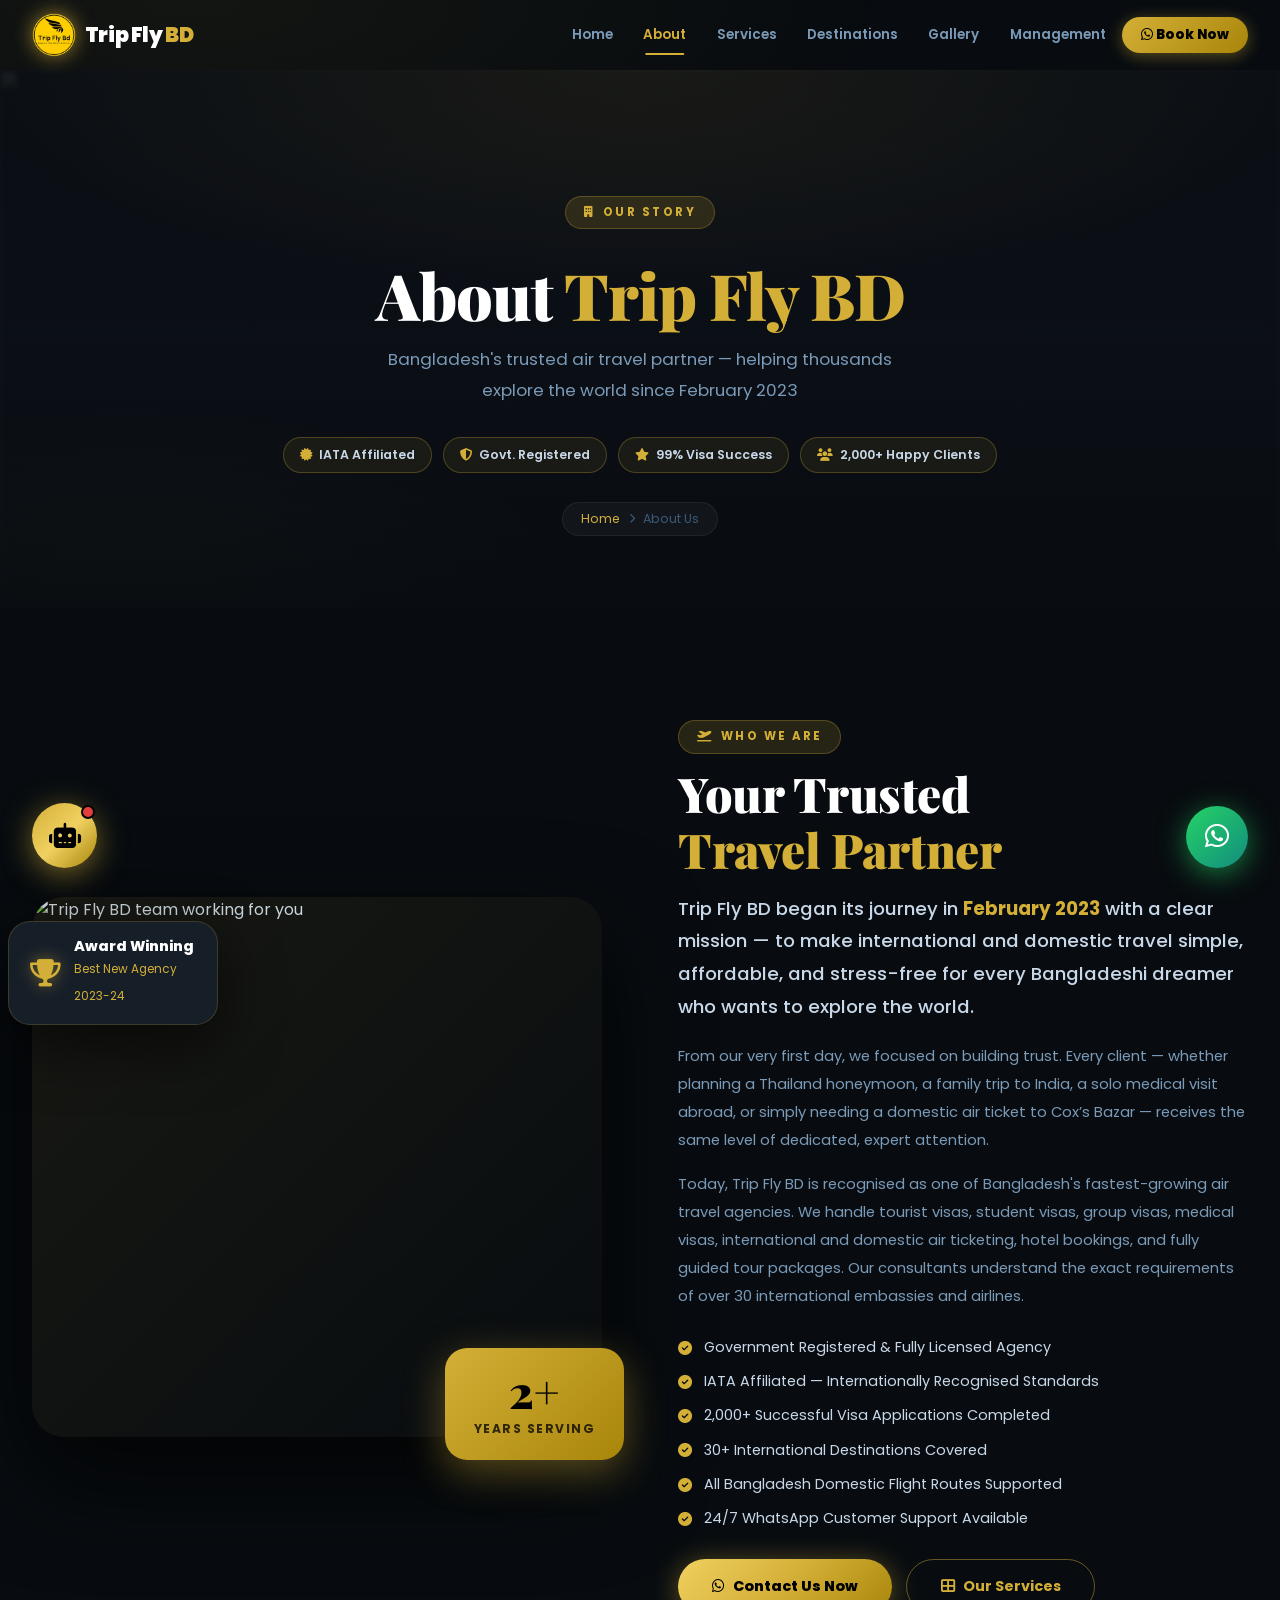
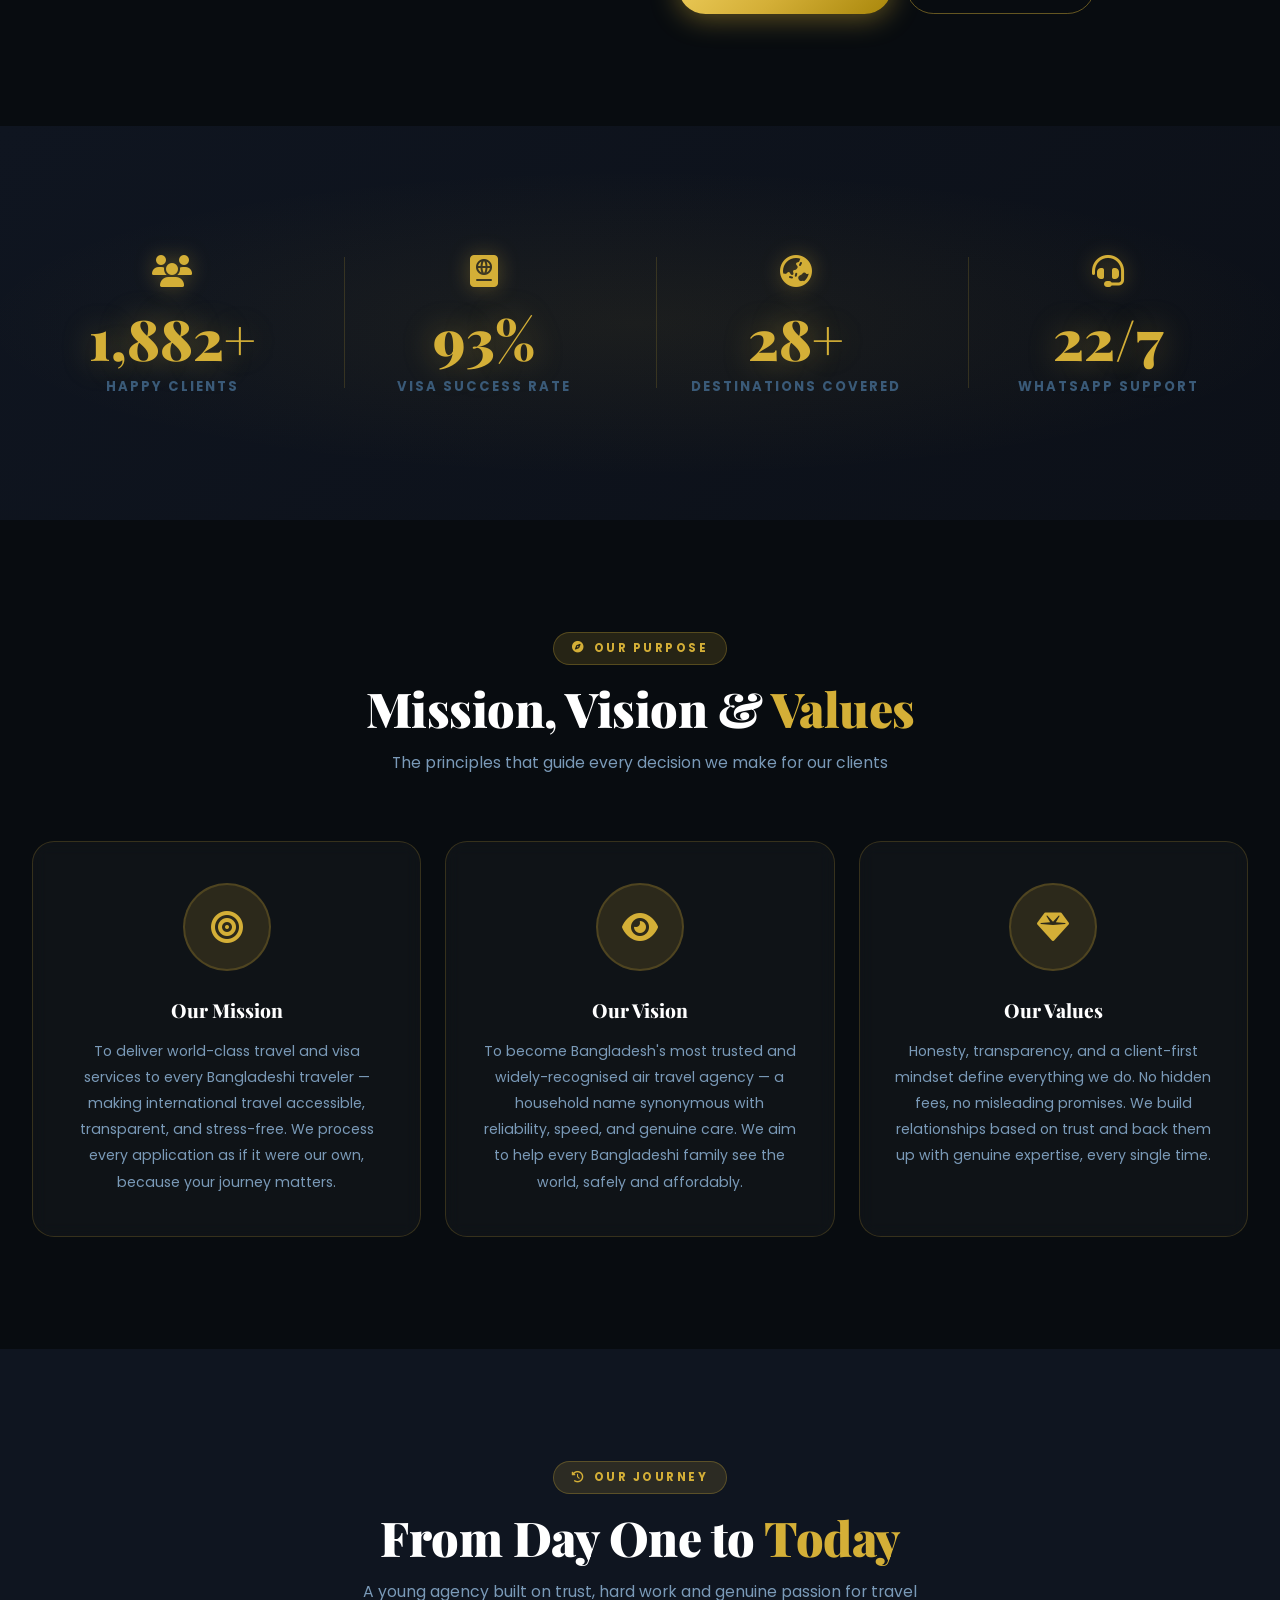
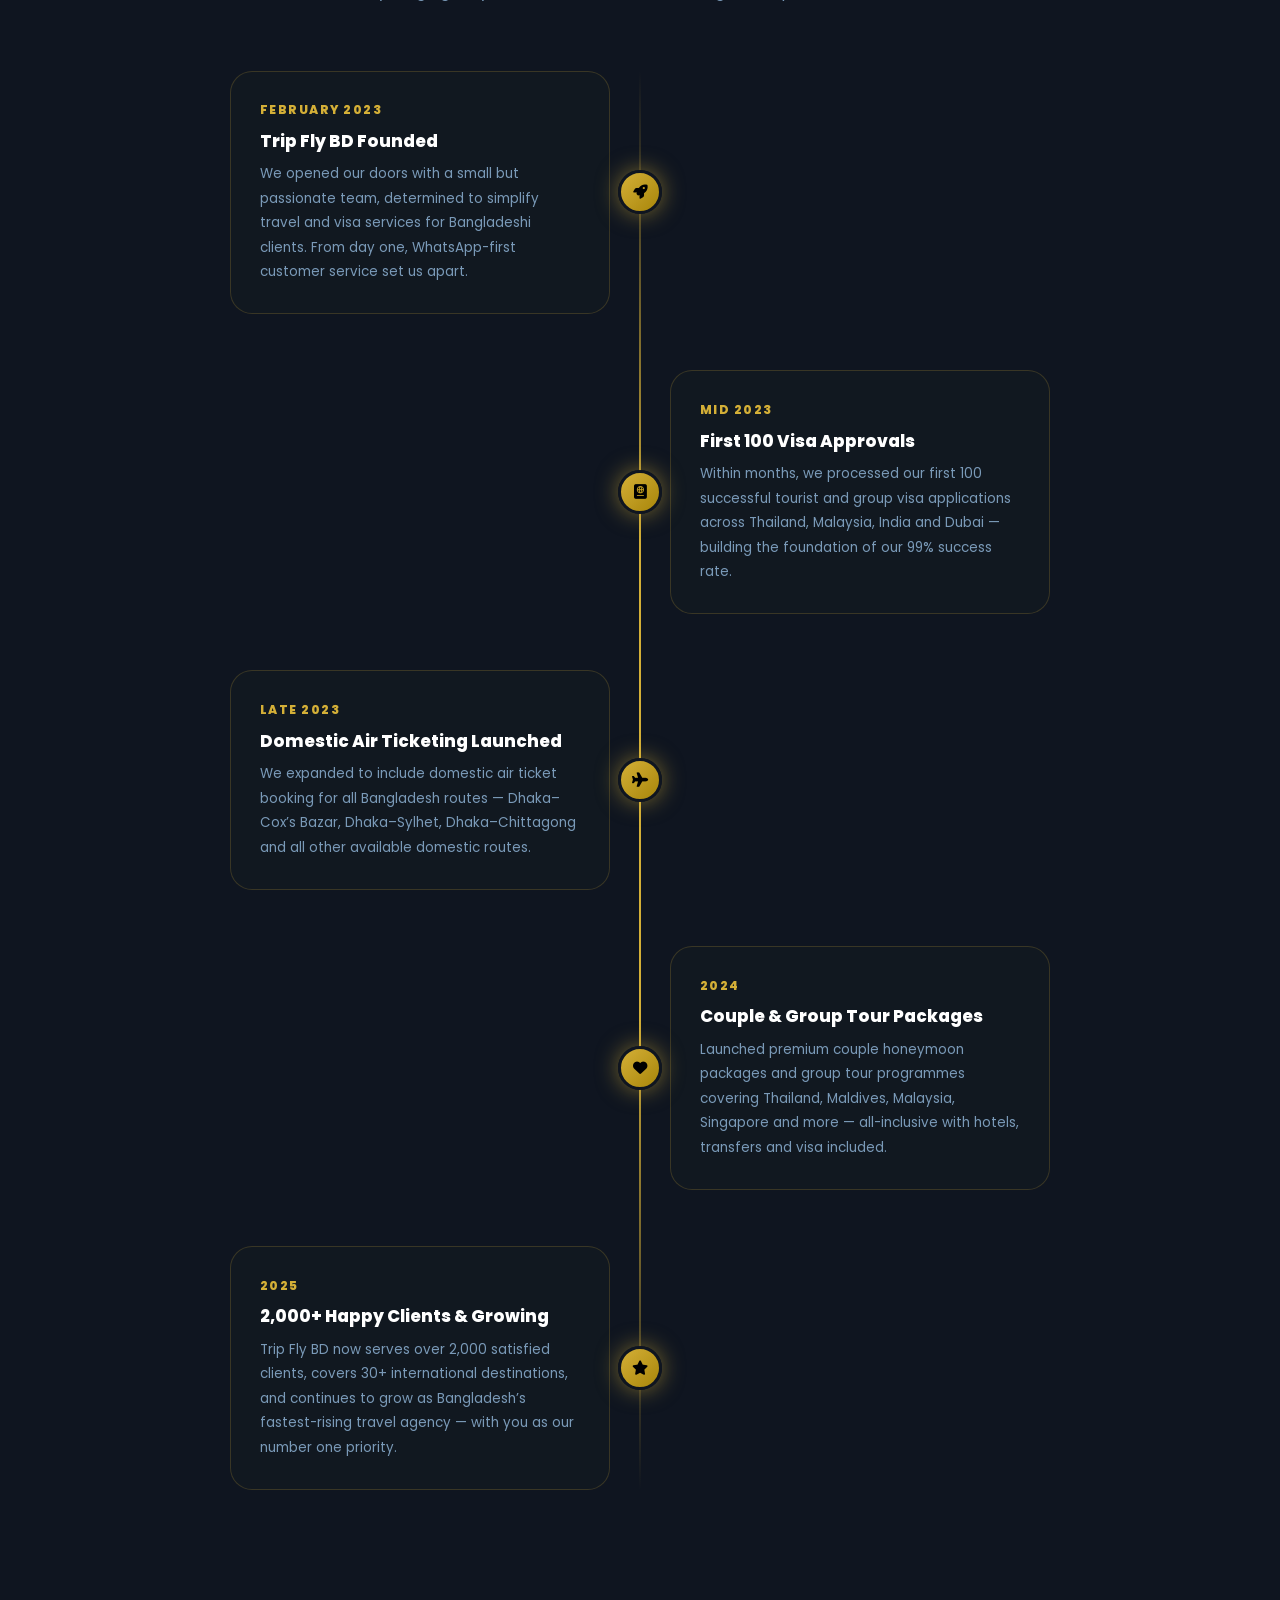
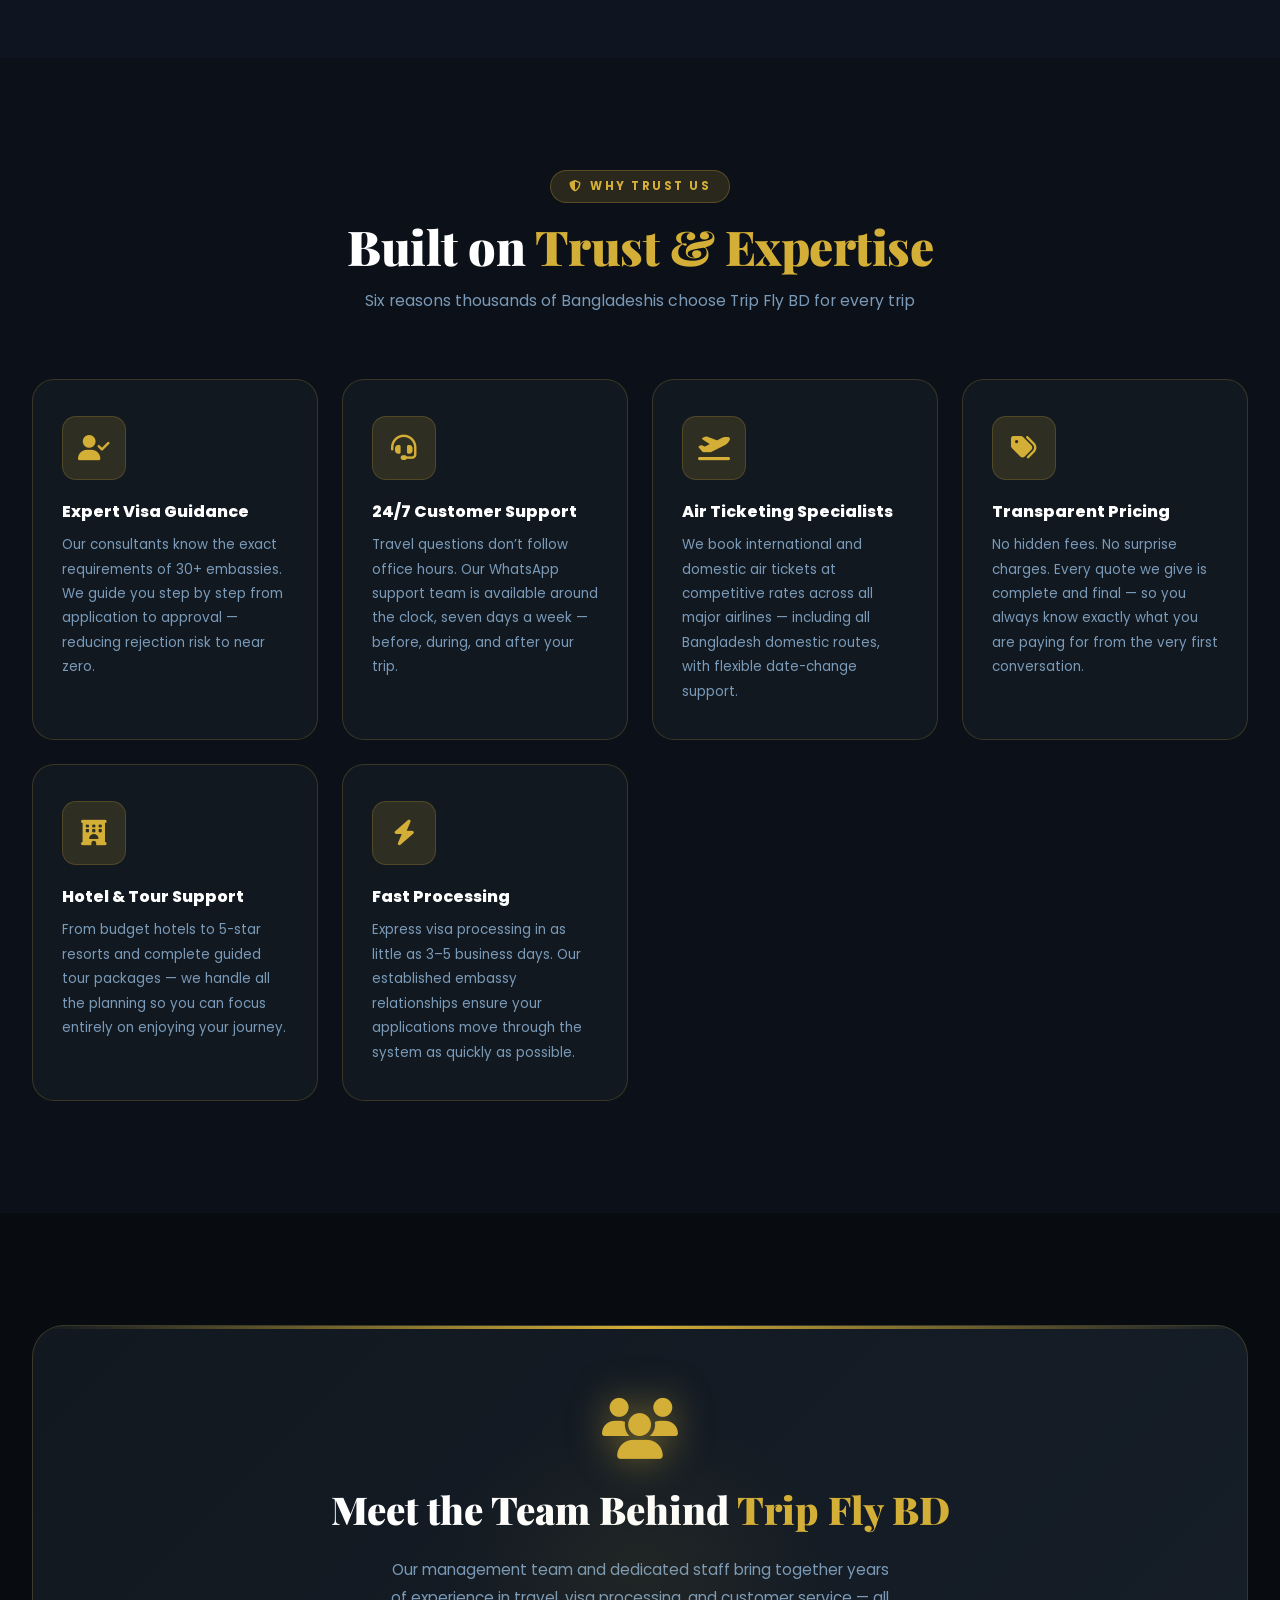
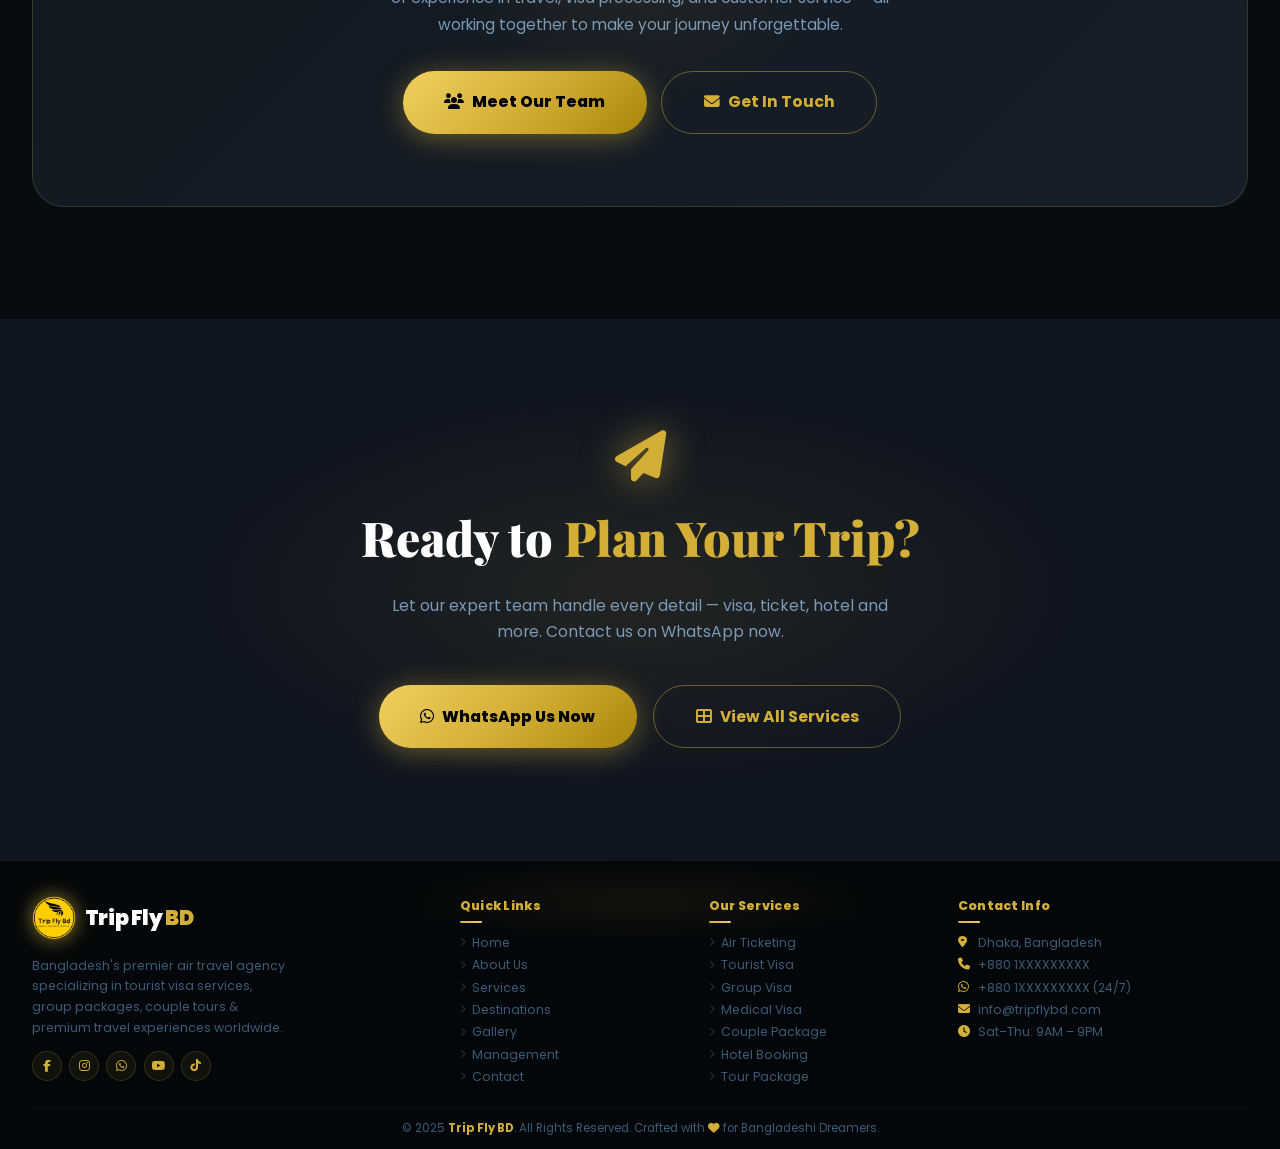
==== commit 1bac43af: "Phase 1 critical fixes completed" ====
--- a/about.html
+++ b/about.html
@@ -11,6 +11,7 @@
   <link rel="stylesheet" href="https://cdnjs.cloudflare.com/ajax/libs/font-awesome/6.5.0/css/all.min.css" crossorigin="anonymous" referrerpolicy="no-referrer"/>
   <link rel="stylesheet" href="css/common.css"/>
   <link rel="stylesheet" href="css/about.css"/>
+  <link rel="stylesheet" href="css/chatbot.css"/>
 </head>
 <body>
 <nav class="navbar" id="navbar" role="navigation" aria-label="Main navigation">
@@ -352,5 +353,7 @@
   </div>
 </footer>
 <script src="js/common.js"></script>
+<script src="js/about.js"></script>
+<script src="js/chatbot.js"></script>
 </body>
 </html>
--- a/css/common.css
+++ b/css/common.css
@@ -534,106 +534,124 @@
 
 /* ── FOOTER ── */
 .footer {
-  background: #03060A;
-  border-top: 1px solid rgba(212,175,55,.12);
-  padding: clamp(3rem, 8vw, 5.5rem) 0 0;
+  background: #040709;
+  border-top: 1px solid rgba(212,175,55,.1);
+  padding: 2.2rem 0 0;
   position: relative;
   overflow: hidden;
 }
+/* Subtle top glow only — no large height */
 .footer::before {
   content: '';
   position: absolute;
   top: 0; left: 50%;
   transform: translateX(-50%);
-  width: min(700px, 100vw);
-  height: 220px;
-  background: radial-gradient(ellipse, rgba(212,175,55,.06) 0%, transparent 70%);
+  width: min(500px, 100vw);
+  height: 80px;
+  background: radial-gradient(ellipse, rgba(212,175,55,.07) 0%, transparent 70%);
   pointer-events: none;
 }
 .footer-grid {
   display: grid;
-  grid-template-columns: 2fr 1fr 1fr 1.4fr;
-  gap: clamp(1.5rem, 4vw, 3rem);
-  margin-bottom: clamp(2.5rem, 6vw, 4rem);
+  grid-template-columns: 1.8fr 1fr 1fr 1.3fr;
+  gap: clamp(1rem, 2.5vw, 1.6rem);
+  margin-bottom: 1.4rem;
+  align-items: start;
 }
 .footer-brand p {
   color: var(--txt-dim);
-  margin-top: 1rem;
-  font-size: clamp(.82rem, 2vw, .87rem);
-  line-height: 1.8;
-  max-width: 300px;
+  margin-top: .45rem;
+  font-size: .78rem;
+  line-height: 1.65;
+  max-width: 260px;
 }
 .footer-socials {
   display: flex;
-  gap: .6rem;
-  margin-top: 1.6rem;
+  gap: .45rem;
+  margin-top: .8rem;
   flex-wrap: wrap;
 }
 .social-link {
-  width: 38px;
-  height: 38px;
-  min-width: 38px;
+  width: 30px;
+  height: 30px;
+  min-width: 30px;
   display: flex;
   align-items: center;
   justify-content: center;
-  background: var(--gold-dim);
-  border: 1px solid var(--bdr-gold);
+  background: rgba(212,175,55,.07);
+  border: 1px solid rgba(212,175,55,.18);
   border-radius: 50%;
   color: var(--gold);
   text-decoration: none;
-  font-size: .85rem;
+  font-size: .75rem;
   transition: var(--tx);
 }
 .social-link:hover {
   background: var(--gold);
   color: #000;
-  transform: translateY(-4px);
-  box-shadow: 0 8px 20px rgba(212,175,55,.4);
-}
-.social-link.small { width: 33px; height: 33px; min-width: 33px; font-size: .78rem; }
+  transform: translateY(-3px);
+  box-shadow: 0 5px 14px rgba(212,175,55,.35);
+}
+.social-link.small { width: 28px; height: 28px; min-width: 28px; font-size: .7rem; }
 
 .footer-links h4, .footer-contact h4 {
-  font-size: clamp(.85rem, 2vw, .9rem);
+  font-size: .78rem;
   font-weight: 800;
   color: var(--gold);
-  margin-bottom: 1.2rem;
+  margin-bottom: .7rem;
   position: relative;
-  padding-bottom: .6rem;
+  padding-bottom: .38rem;
+  letter-spacing: .3px;
 }
 .footer-links h4::after, .footer-contact h4::after {
   content: '';
   position: absolute;
   bottom: 0; left: 0;
-  width: 28px; height: 2px;
+  width: 22px; height: 1.5px;
   background: linear-gradient(90deg, var(--gold), var(--gold-lt));
   border-radius: 2px;
 }
-.footer-links ul, .footer-contact ul { list-style: none; display: flex; flex-direction: column; gap: .55rem; }
+.footer-links ul, .footer-contact ul { list-style: none; display: flex; flex-direction: column; gap: .32rem; }
 .footer-links ul li a {
   color: var(--txt-dim);
   text-decoration: none;
-  font-size: clamp(.8rem, 2vw, .85rem);
+  font-size: .77rem;
   transition: var(--tx);
   display: flex;
   align-items: center;
-  gap: .45rem;
-}
-.footer-links ul li a:hover { color: var(--gold); padding-left: 5px; }
+  gap: .38rem;
+  line-height: 1.4;
+}
+.footer-links ul li a i { font-size: .55rem; opacity: .5; }
+.footer-links ul li a:hover { color: var(--gold); padding-left: 4px; }
 .footer-contact ul li {
   display: flex;
   align-items: flex-start;
-  gap: .7rem;
+  gap: .55rem;
   color: var(--txt-dim);
-  font-size: clamp(.8rem, 2vw, .85rem);
-}
-.footer-contact ul li i { color: var(--gold); margin-top: 3px; min-width: 14px; }
+  font-size: .77rem;
+  line-height: 1.4;
+}
+.footer-contact ul li i { color: var(--gold); margin-top: 2px; min-width: 12px; font-size: .75rem; }
 .footer-bottom {
   border-top: 1px solid rgba(255,255,255,.04);
-  padding: 1.4rem 0;
+  padding: .65rem 0;
   text-align: center;
   color: var(--txt-dim);
-  font-size: clamp(.74rem, 2vw, .8rem);
-}
+  font-size: .72rem;
+}
+
+/* ── FOOTER RESPONSIVE ── */
+@media (max-width: 880px) {
+  .footer-grid { grid-template-columns: 1fr 1fr; gap: 1.1rem 1.6rem; }
+}
+@media (max-width: 520px) {
+  .footer { padding: 1.6rem 0 0; }
+  .footer-grid { grid-template-columns: 1fr; gap: .85rem; }
+  .footer-brand p { max-width: 100%; }
+  .footer-socials { gap: .4rem; }
+}
+
 
 /* ── SCROLL REVEAL ── */
 .reveal-up    { opacity: 0; transform: translateY(40px); transition: opacity .7s ease, transform .7s ease; }
@@ -701,4 +719,144 @@
   .footer-brand p { max-width: 100%; }
   .cta-buttons { flex-direction: column; align-items: center; }
   .cta-buttons .btn { width: 100%; max-width: 300px; }
+}
+
+/* ============================================================
+   GLOBAL AIRPLANE + FOOTER EMPTY SPACE FIX
+============================================================ */
+
+html,
+body{
+  width:100%;
+  min-height:100%;
+  overflow-x:hidden !important;
+}
+
+body{
+  position:relative;
+  margin:0;
+}
+
+.airplane-layer{
+  position:fixed !important;
+  inset:0 !important;
+  width:100vw !important;
+  height:100vh !important;
+  height:100dvh !important;
+  max-height:100dvh !important;
+  overflow:hidden !important;
+  pointer-events:none !important;
+  z-index:0 !important;
+  contain:layout paint size !important;
+}
+
+.plane-obj{
+  position:absolute !important;
+  color:rgba(212,175,55,.38) !important;
+  filter:drop-shadow(0 0 9px rgba(212,175,55,.5));
+  will-change:transform,opacity;
+}
+
+.plane-obj::after{
+  content:'';
+  position:absolute;
+  top:50%;
+  right:105%;
+  transform:translateY(-50%);
+  height:1.5px;
+  width:90px;
+  background:linear-gradient(to left,rgba(212,175,55,.35),transparent);
+}
+
+.navbar,
+section,
+footer,
+.footer,
+.container{
+  position:relative;
+}
+
+section,
+footer,
+.footer{
+  z-index:1;
+}
+
+.navbar{
+  z-index:1000 !important;
+}
+
+.wa-float{
+  position:fixed !important;
+  z-index:900 !important;
+}
+
+.footer{
+  margin-bottom:0 !important;
+}
+
+@keyframes flyLR{
+  0%{
+    opacity:0;
+    transform:translate3d(-180px,0,0) rotate(-6deg);
+  }
+
+  5%{
+    opacity:1;
+  }
+
+  95%{
+    opacity:1;
+  }
+
+  100%{
+    opacity:0;
+    transform:translate3d(calc(100vw + 120px),-60px,0) rotate(-6deg);
+  }
+}
+
+@keyframes flyLR2{
+  0%{
+    opacity:0;
+    transform:translate3d(-180px,10px,0) rotate(5deg);
+  }
+
+  5%{
+    opacity:1;
+  }
+
+  95%{
+    opacity:1;
+  }
+
+  100%{
+    opacity:0;
+    transform:translate3d(calc(100vw + 120px),80px,0) rotate(5deg);
+  }
+}
+
+@keyframes flyLR3{
+  0%{
+    opacity:0;
+    transform:translate3d(-180px,5px,0) rotate(-13deg);
+  }
+
+  5%{
+    opacity:1;
+  }
+
+  95%{
+    opacity:1;
+  }
+
+  100%{
+    opacity:0;
+    transform:translate3d(calc(100vw + 120px),-110px,0) rotate(-13deg);
+  }
+}
+
+@media(max-width:768px){
+  .airplane-layer{
+    display:none !important;
+  }
 }
--- a/css/chatbot.css
+++ b/css/chatbot.css
@@ -0,0 +1,504 @@
+/* ============================================================
+   TRIP FLY BD — CHATBOT.CSS
+   Premium Travel Assistant | Dark Gold Glassmorphism
+   index.html only | Mobile-first | 320px → desktop
+============================================================ */
+
+/* ═══════════════════════════════════════
+   LAUNCHER BUTTON (bottom-left, avoids WA button on right)
+═══════════════════════════════════════ */
+#chatbotLauncher {
+  position: fixed;
+  bottom: clamp(1.2rem, 4vw, 2rem);
+  left: clamp(1.2rem, 4vw, 2rem);
+  z-index: 950;
+  width: clamp(54px, 9vw, 65px);
+  height: clamp(54px, 9vw, 65px);
+  border-radius: 50%;
+  border: none;
+  cursor: pointer;
+  display: flex;
+  align-items: center;
+  justify-content: center;
+  background: linear-gradient(135deg, #D4AF37 0%, #F0D060 50%, #A8860A 100%);
+  box-shadow:
+    0 6px 30px rgba(212,175,55,.55),
+    0 0 0 0 rgba(212,175,55,.35);
+  animation: launcherPulse 3s ease-in-out infinite;
+  transition: transform .35s cubic-bezier(.23,1,.32,1), box-shadow .35s ease;
+  -webkit-tap-highlight-color: transparent;
+  outline: none;
+}
+#chatbotLauncher:hover {
+  transform: scale(1.12) rotate(-5deg);
+  box-shadow:
+    0 10px 42px rgba(212,175,55,.7),
+    0 0 0 8px rgba(212,175,55,.12);
+}
+#chatbotLauncher:focus-visible {
+  outline: 2px solid #D4AF37;
+  outline-offset: 3px;
+}
+@keyframes launcherPulse {
+  0%,100% {
+    box-shadow: 0 6px 30px rgba(212,175,55,.55), 0 0 0 0 rgba(212,175,55,.35);
+  }
+  50% {
+    box-shadow: 0 6px 30px rgba(212,175,55,.55), 0 0 0 14px rgba(212,175,55,0);
+  }
+}
+
+/* Launcher icon */
+#chatbotLauncher .cb-icon-open,
+#chatbotLauncher .cb-icon-close {
+  font-size: clamp(1.3rem, 3.5vw, 1.6rem);
+  color: #000;
+  transition: opacity .25s ease, transform .35s ease;
+  position: absolute;
+}
+#chatbotLauncher .cb-icon-close {
+  opacity: 0;
+  transform: rotate(90deg);
+}
+#chatbotLauncher.open .cb-icon-open {
+  opacity: 0;
+  transform: rotate(-90deg);
+}
+#chatbotLauncher.open .cb-icon-close {
+  opacity: 1;
+  transform: rotate(0deg);
+}
+
+/* Unread notification dot */
+#chatbotDot {
+  position: absolute;
+  top: 2px; right: 2px;
+  width: 14px; height: 14px;
+  background: #e53e3e;
+  border-radius: 50%;
+  border: 2px solid #000;
+  animation: dotBounce 1.5s ease-in-out infinite;
+  transition: opacity .3s ease, transform .3s ease;
+}
+#chatbotDot.hidden { opacity: 0; transform: scale(0); }
+@keyframes dotBounce {
+  0%,100% { transform: scale(1); }
+  50%      { transform: scale(1.25); }
+}
+
+/* Launcher tooltip */
+#chatbotLauncher .cb-tooltip {
+  position: absolute;
+  left: calc(100% + 12px);
+  top: 50%;
+  transform: translateY(-50%);
+  background: rgba(8,12,16,.95);
+  color: #D4AF37;
+  font-size: .74rem;
+  font-weight: 700;
+  white-space: nowrap;
+  padding: .4rem .85rem;
+  border-radius: 8px;
+  border: 1px solid rgba(212,175,55,.3);
+  opacity: 0;
+  pointer-events: none;
+  transition: opacity .3s ease;
+  font-family: 'Poppins', sans-serif;
+}
+#chatbotLauncher:hover .cb-tooltip { opacity: 1; }
+
+/* ═══════════════════════════════════════
+   CHATBOT WINDOW
+═══════════════════════════════════════ */
+#chatbotWindow {
+  position: fixed;
+  bottom: calc(clamp(54px,9vw,65px) + clamp(1.2rem,4vw,2rem) + 12px);
+  left: clamp(1.2rem, 4vw, 2rem);
+  z-index: 950;
+  width: min(390px, calc(100vw - 2 * clamp(1.2rem,4vw,2rem)));
+  max-height: min(600px, 88vh);
+  display: flex;
+  flex-direction: column;
+  background: linear-gradient(155deg, rgba(14,20,30,.97) 0%, rgba(8,12,18,.98) 100%);
+  border: 1px solid rgba(212,175,55,.32);
+  border-radius: 22px;
+  box-shadow:
+    0 40px 100px rgba(0,0,0,.85),
+    0 0 60px rgba(212,175,55,.18),
+    inset 0 1px 0 rgba(212,175,55,.12);
+  overflow: hidden;
+  opacity: 0;
+  pointer-events: none;
+  transform: translateY(20px) scale(.96);
+  transform-origin: bottom left;
+  transition:
+    opacity .38s cubic-bezier(.23,1,.32,1),
+    transform .38s cubic-bezier(.23,1,.32,1);
+}
+#chatbotWindow.open {
+  opacity: 1;
+  pointer-events: all;
+  transform: translateY(0) scale(1);
+}
+
+/* Gold top bar */
+#chatbotWindow::before {
+  content: '';
+  display: block;
+  height: 3px;
+  background: linear-gradient(90deg,
+    transparent, #A8860A, #D4AF37, #F0D060, #D4AF37, #A8860A, transparent);
+  box-shadow: 0 0 24px rgba(212,175,55,.6);
+  flex-shrink: 0;
+}
+
+/* ── HEADER ── */
+.cb-header {
+  display: flex;
+  align-items: center;
+  gap: .85rem;
+  padding: clamp(.9rem,2.5vw,1.2rem) clamp(1rem,3vw,1.4rem);
+  background: linear-gradient(135deg, rgba(20,29,43,.98), rgba(12,17,26,.98));
+  border-bottom: 1px solid rgba(212,175,55,.15);
+  flex-shrink: 0;
+  position: relative;
+}
+/* Ambient glow in header */
+.cb-header::before {
+  content: '';
+  position: absolute; inset: 0;
+  background: radial-gradient(ellipse 80% 70% at 20% 50%, rgba(212,175,55,.06) 0%, transparent 65%);
+  pointer-events: none;
+}
+.cb-avatar {
+  width: 44px; height: 44px;
+  border-radius: 50%;
+  background: linear-gradient(135deg, #D4AF37 0%, #F0D060 50%, #A8860A 100%);
+  display: flex; align-items: center; justify-content: center;
+  font-size: 1.15rem; color: #000; flex-shrink: 0;
+  box-shadow: 0 0 18px rgba(212,175,55,.55);
+  animation: avatarGlow 3s ease-in-out infinite;
+}
+@keyframes avatarGlow {
+  0%,100% { box-shadow: 0 0 14px rgba(212,175,55,.45); }
+  50%      { box-shadow: 0 0 28px rgba(212,175,55,.75); }
+}
+.cb-header-text { flex: 1; min-width: 0; }
+.cb-name {
+  font-family: 'Poppins', sans-serif;
+  font-size: clamp(.88rem,2.2vw,.96rem);
+  font-weight: 800;
+  color: #fff;
+  line-height: 1.2;
+}
+.cb-status {
+  font-size: .68rem;
+  color: #25D366;
+  font-weight: 600;
+  display: flex;
+  align-items: center;
+  gap: .35rem;
+  margin-top: .12rem;
+}
+.cb-status-dot {
+  width: 7px; height: 7px;
+  border-radius: 50%;
+  background: #25D366;
+  animation: statusPulse 2s ease-in-out infinite;
+  flex-shrink: 0;
+}
+@keyframes statusPulse {
+  0%,100% { opacity:1; transform:scale(1); }
+  50%      { opacity:.5; transform:scale(1.4); }
+}
+.cb-header-close {
+  width: 34px; height: 34px;
+  border-radius: 50%;
+  border: 1px solid rgba(255,255,255,.1);
+  background: rgba(255,255,255,.06);
+  color: rgba(255,255,255,.55);
+  cursor: pointer;
+  display: flex; align-items: center; justify-content: center;
+  font-size: .9rem;
+  transition: all .3s ease;
+  flex-shrink: 0;
+  font-family: inherit;
+}
+.cb-header-close:hover {
+  background: rgba(212,175,55,.15);
+  color: #D4AF37;
+  border-color: rgba(212,175,55,.4);
+  transform: rotate(90deg);
+}
+
+/* ── MESSAGES AREA ── */
+.cb-messages {
+  flex: 1;
+  overflow-y: auto;
+  padding: clamp(.9rem,2.5vw,1.2rem) clamp(1rem,3vw,1.3rem);
+  display: flex;
+  flex-direction: column;
+  gap: .75rem;
+  scroll-behavior: smooth;
+}
+/* Custom scrollbar */
+.cb-messages::-webkit-scrollbar { width: 3px; }
+.cb-messages::-webkit-scrollbar-track { background: transparent; }
+.cb-messages::-webkit-scrollbar-thumb { background: rgba(212,175,55,.35); border-radius: 3px; }
+
+/* ── MESSAGE BUBBLES ── */
+.cb-msg {
+  display: flex;
+  flex-direction: column;
+  gap: .3rem;
+  animation: msgSlideIn .35s ease;
+}
+@keyframes msgSlideIn {
+  from { opacity:0; transform:translateY(10px); }
+  to   { opacity:1; transform:translateY(0); }
+}
+.cb-msg.bot  { align-items: flex-start; }
+.cb-msg.user { align-items: flex-end; }
+
+.cb-bubble {
+  max-width: 88%;
+  padding: clamp(.65rem,2vw,.85rem) clamp(.85rem,2.5vw,1.1rem);
+  border-radius: 16px;
+  font-family: 'Poppins', sans-serif;
+  font-size: clamp(.78rem,2vw,.85rem);
+  line-height: 1.7;
+  word-break: break-word;
+  position: relative;
+}
+.cb-msg.bot .cb-bubble {
+  background: linear-gradient(135deg, rgba(24,34,50,.97), rgba(16,22,32,.97));
+  border: 1px solid rgba(212,175,55,.18);
+  color: #C8D8E8;
+  border-bottom-left-radius: 4px;
+  box-shadow: 0 4px 18px rgba(0,0,0,.4);
+}
+.cb-msg.user .cb-bubble {
+  background: linear-gradient(135deg, #D4AF37, #A8860A);
+  color: #000;
+  font-weight: 600;
+  border-bottom-right-radius: 4px;
+  box-shadow: 0 4px 18px rgba(212,175,55,.35);
+}
+
+/* Bot bubble highlight text */
+.cb-bubble strong { color: #D4AF37; }
+.cb-msg.user .cb-bubble strong { color: #000; }
+.cb-bubble .cb-list {
+  list-style: none;
+  margin: .45rem 0 0;
+  display: flex;
+  flex-direction: column;
+  gap: .22rem;
+}
+.cb-bubble .cb-list li::before {
+  content: '✈ ';
+  color: #D4AF37;
+  font-size: .78rem;
+}
+.cb-msg.user .cb-bubble .cb-list li::before { color: #000; }
+
+/* Timestamp */
+.cb-time {
+  font-size: .62rem;
+  color: rgba(122,154,184,.55);
+  padding: 0 .4rem;
+}
+.cb-msg.user .cb-time { color: rgba(122,154,184,.45); }
+
+/* ── TYPING INDICATOR ── */
+.cb-typing-wrap {
+  display: flex;
+  align-items: center;
+  gap: .7rem;
+  padding: .2rem 0;
+  animation: msgSlideIn .3s ease;
+}
+.cb-typing-bubble {
+  display: flex;
+  align-items: center;
+  gap: 5px;
+  background: linear-gradient(135deg, rgba(24,34,50,.97), rgba(16,22,32,.97));
+  border: 1px solid rgba(212,175,55,.18);
+  border-radius: 16px;
+  border-bottom-left-radius: 4px;
+  padding: .65rem 1rem;
+  box-shadow: 0 4px 18px rgba(0,0,0,.4);
+}
+.cb-dot {
+  width: 7px; height: 7px;
+  border-radius: 50%;
+  background: #D4AF37;
+  animation: typingBounce 1.2s ease-in-out infinite;
+}
+.cb-dot:nth-child(2) { animation-delay: .2s; }
+.cb-dot:nth-child(3) { animation-delay: .4s; }
+@keyframes typingBounce {
+  0%,60%,100% { transform: translateY(0); opacity:.4; }
+  30%          { transform: translateY(-7px); opacity:1; }
+}
+
+/* ── QUICK REPLIES ── */
+.cb-quick-wrap {
+  padding: clamp(.65rem,2vw,.9rem) clamp(1rem,3vw,1.3rem);
+  border-top: 1px solid rgba(212,175,55,.1);
+  display: flex;
+  flex-wrap: wrap;
+  gap: .45rem;
+  flex-shrink: 0;
+  background: rgba(8,12,16,.6);
+}
+.cb-quick-btn {
+  display: inline-flex;
+  align-items: center;
+  gap: .38rem;
+  padding: .42rem .9rem;
+  border-radius: 50px;
+  border: 1px solid rgba(212,175,55,.28);
+  background: rgba(212,175,55,.07);
+  color: #D4AF37;
+  font-family: 'Poppins', sans-serif;
+  font-size: clamp(.68rem,1.8vw,.74rem);
+  font-weight: 700;
+  cursor: pointer;
+  transition: all .3s cubic-bezier(.23,1,.32,1);
+  white-space: nowrap;
+  -webkit-tap-highlight-color: transparent;
+}
+.cb-quick-btn:hover, .cb-quick-btn:focus {
+  background: #D4AF37;
+  color: #000;
+  border-color: #D4AF37;
+  transform: translateY(-2px);
+  box-shadow: 0 5px 18px rgba(212,175,55,.45);
+}
+.cb-quick-btn i { font-size: .72rem; }
+
+/* ── CTA BUTTONS INSIDE BUBBLES ── */
+.cb-cta-row {
+  display: flex;
+  gap: .5rem;
+  flex-wrap: wrap;
+  margin-top: .75rem;
+}
+.cb-cta-btn {
+  display: inline-flex;
+  align-items: center;
+  gap: .38rem;
+  padding: .48rem 1rem;
+  border-radius: 50px;
+  font-family: 'Poppins', sans-serif;
+  font-size: clamp(.7rem,1.8vw,.76rem);
+  font-weight: 700;
+  text-decoration: none;
+  cursor: pointer;
+  transition: all .3s ease;
+  border: 1px solid;
+  -webkit-tap-highlight-color: transparent;
+}
+.cb-cta-btn.wa {
+  background: rgba(37,211,102,.12);
+  border-color: rgba(37,211,102,.35);
+  color: #25D366;
+}
+.cb-cta-btn.wa:hover {
+  background: #25D366;
+  color: #000;
+  border-color: #25D366;
+  box-shadow: 0 5px 18px rgba(37,211,102,.45);
+}
+.cb-cta-btn.contact {
+  background: rgba(212,175,55,.1);
+  border-color: rgba(212,175,55,.3);
+  color: #D4AF37;
+}
+.cb-cta-btn.contact:hover {
+  background: #D4AF37;
+  color: #000;
+  border-color: #D4AF37;
+  box-shadow: 0 5px 18px rgba(212,175,55,.4);
+}
+.cb-cta-btn i { font-size: .74rem; }
+
+/* ── FOOTER INPUT ROW ── */
+.cb-input-row {
+  display: flex;
+  align-items: center;
+  gap: .6rem;
+  padding: clamp(.7rem,2vw,.9rem) clamp(1rem,3vw,1.3rem);
+  border-top: 1px solid rgba(212,175,55,.1);
+  background: rgba(8,12,16,.7);
+  flex-shrink: 0;
+}
+.cb-input {
+  flex: 1;
+  background: rgba(255,255,255,.05);
+  border: 1px solid rgba(212,175,55,.2);
+  border-radius: 50px;
+  padding: .6rem 1rem;
+  color: #C8D8E8;
+  font-family: 'Poppins', sans-serif;
+  font-size: clamp(.78rem,2vw,.84rem);
+  outline: none;
+  transition: border-color .3s ease, box-shadow .3s ease;
+  min-width: 0;
+}
+.cb-input::placeholder { color: rgba(122,154,184,.5); }
+.cb-input:focus {
+  border-color: rgba(212,175,55,.5);
+  box-shadow: 0 0 0 3px rgba(212,175,55,.1);
+  background: rgba(212,175,55,.04);
+}
+.cb-send-btn {
+  width: 38px; height: 38px;
+  border-radius: 50%;
+  background: linear-gradient(135deg, #D4AF37, #A8860A);
+  border: none;
+  color: #000;
+  font-size: .92rem;
+  cursor: pointer;
+  display: flex;
+  align-items: center;
+  justify-content: center;
+  flex-shrink: 0;
+  transition: all .3s ease;
+  box-shadow: 0 3px 14px rgba(212,175,55,.45);
+}
+.cb-send-btn:hover { transform: scale(1.1) rotate(10deg); box-shadow: 0 6px 22px rgba(212,175,55,.6); }
+
+/* ── CHATBOT BACKDROP (mobile, tap outside closes) ── */
+#chatbotBackdrop {
+  display: none;
+  position: fixed; inset: 0;
+  z-index: 945;
+  background: rgba(0,0,0,.25);
+  backdrop-filter: blur(2px);
+}
+#chatbotBackdrop.show { display: block; }
+
+/* ── RESPONSIVE ── */
+@media (max-width: 480px) {
+  #chatbotWindow {
+    left: 0; right: 0;
+    bottom: 0;
+    width: 100%;
+    max-height: 85vh;
+    border-radius: 22px 22px 0 0;
+    transform-origin: bottom center;
+  }
+  #chatbotWindow.open {
+    transform: translateY(0) scale(1);
+  }
+  #chatbotWindow:not(.open) {
+    transform: translateY(100%);
+  }
+  #chatbotBackdrop.show { display: block; }
+}
+@media (max-width: 360px) {
+  .cb-quick-btn { font-size: .65rem; padding: .38rem .75rem; }
+  .cb-cta-btn   { font-size: .67rem; padding: .42rem .85rem; }
+}
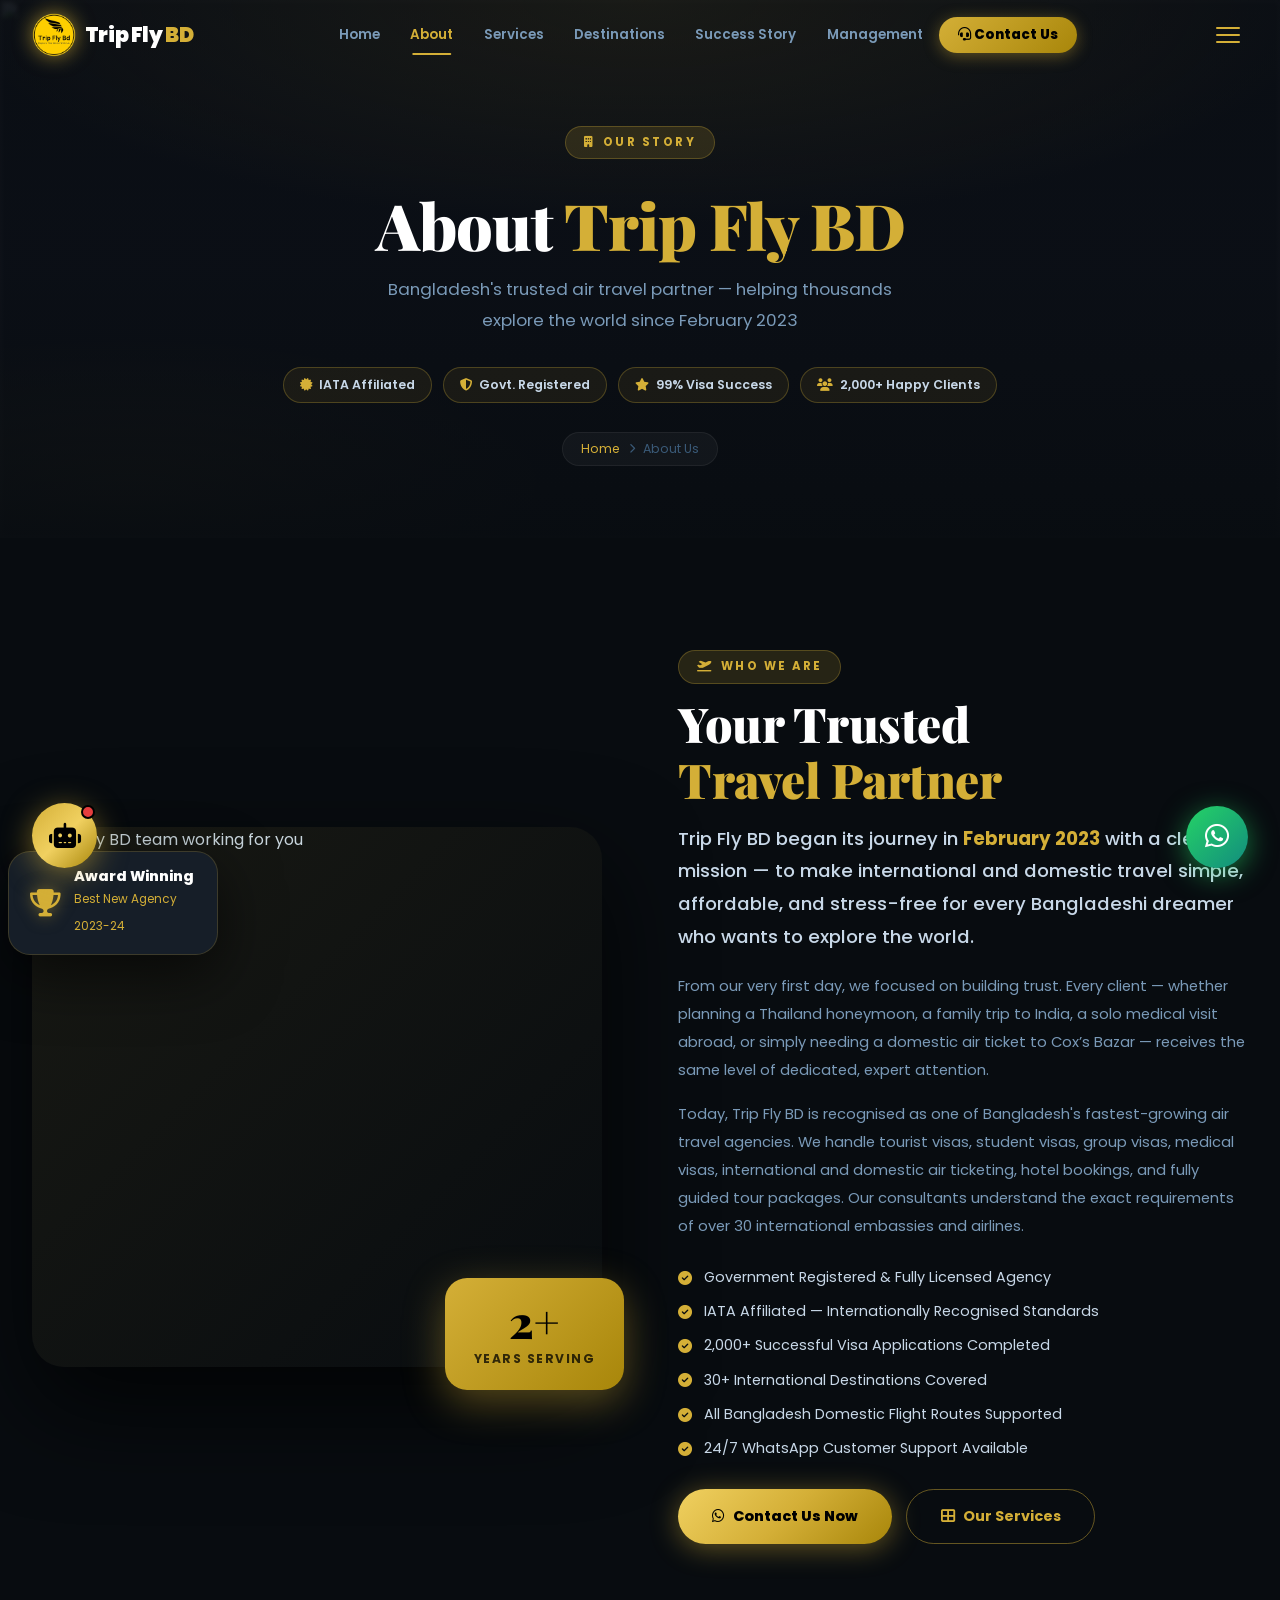
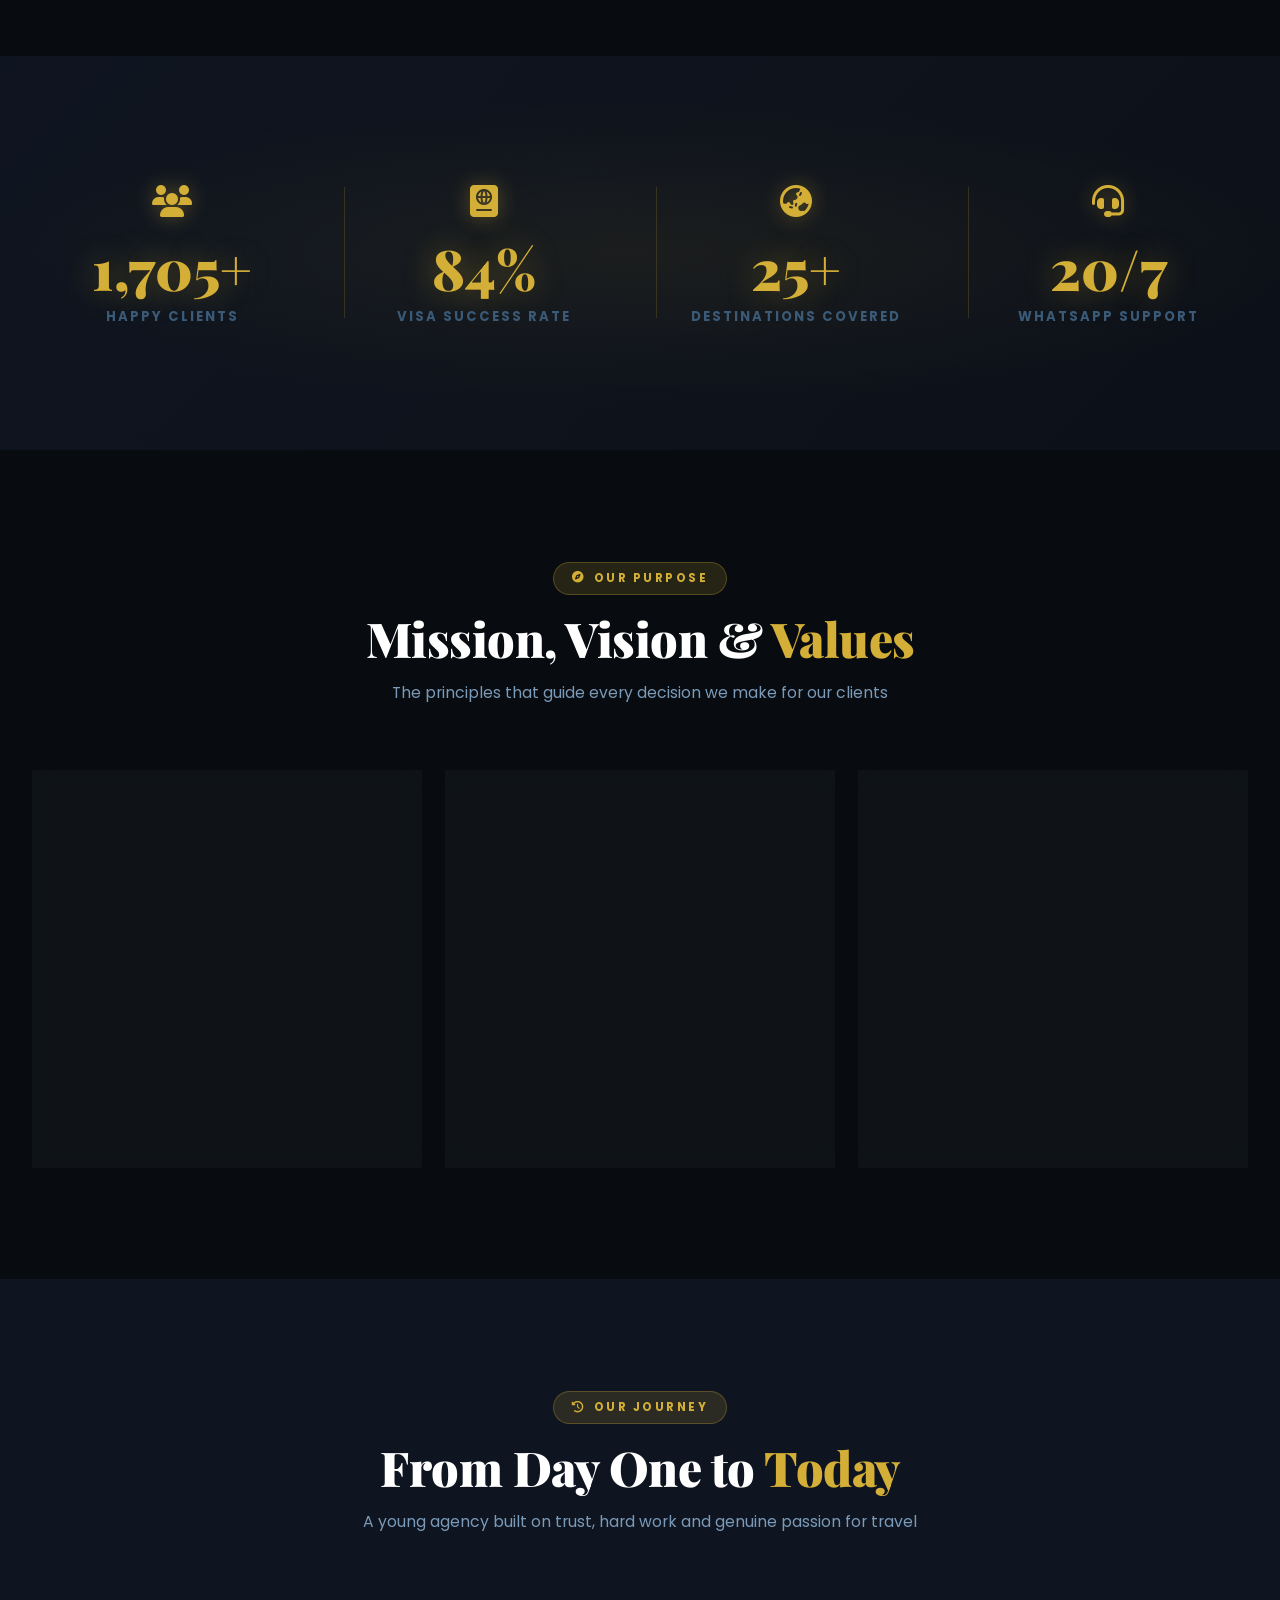
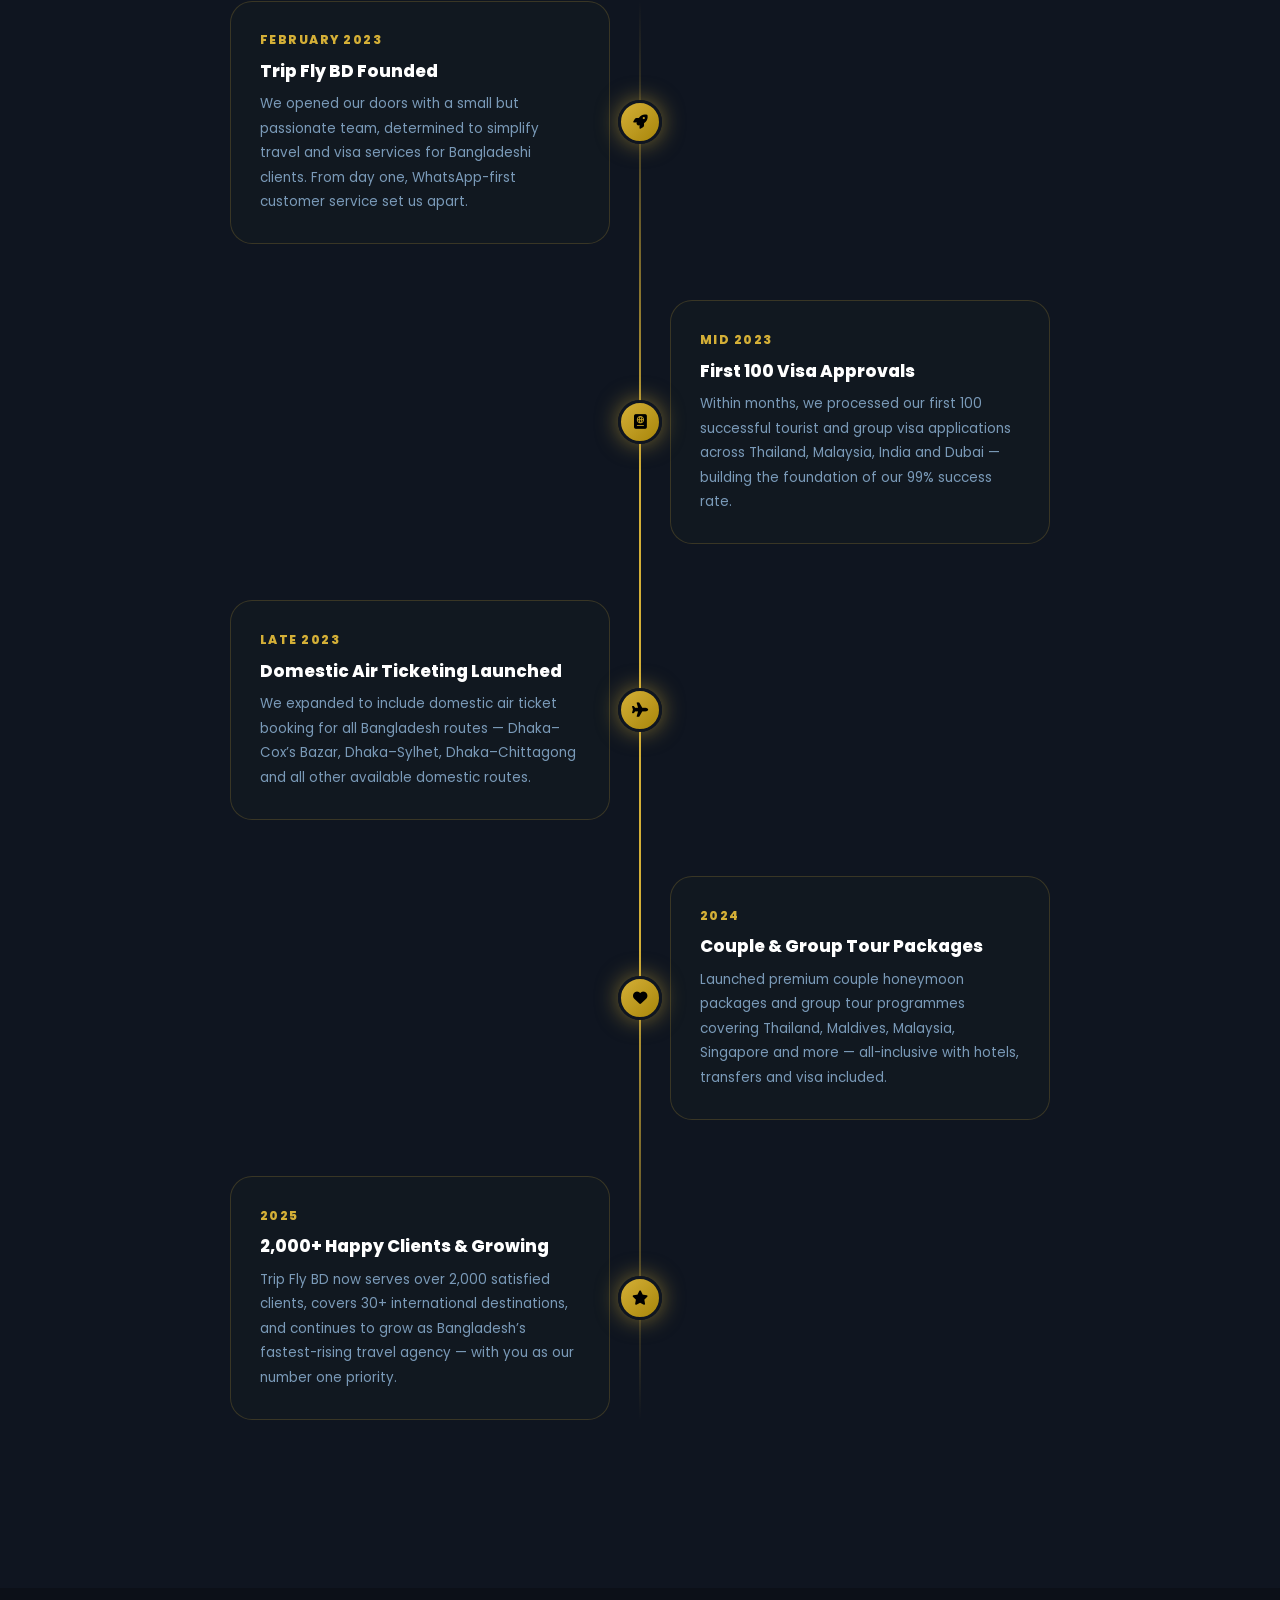
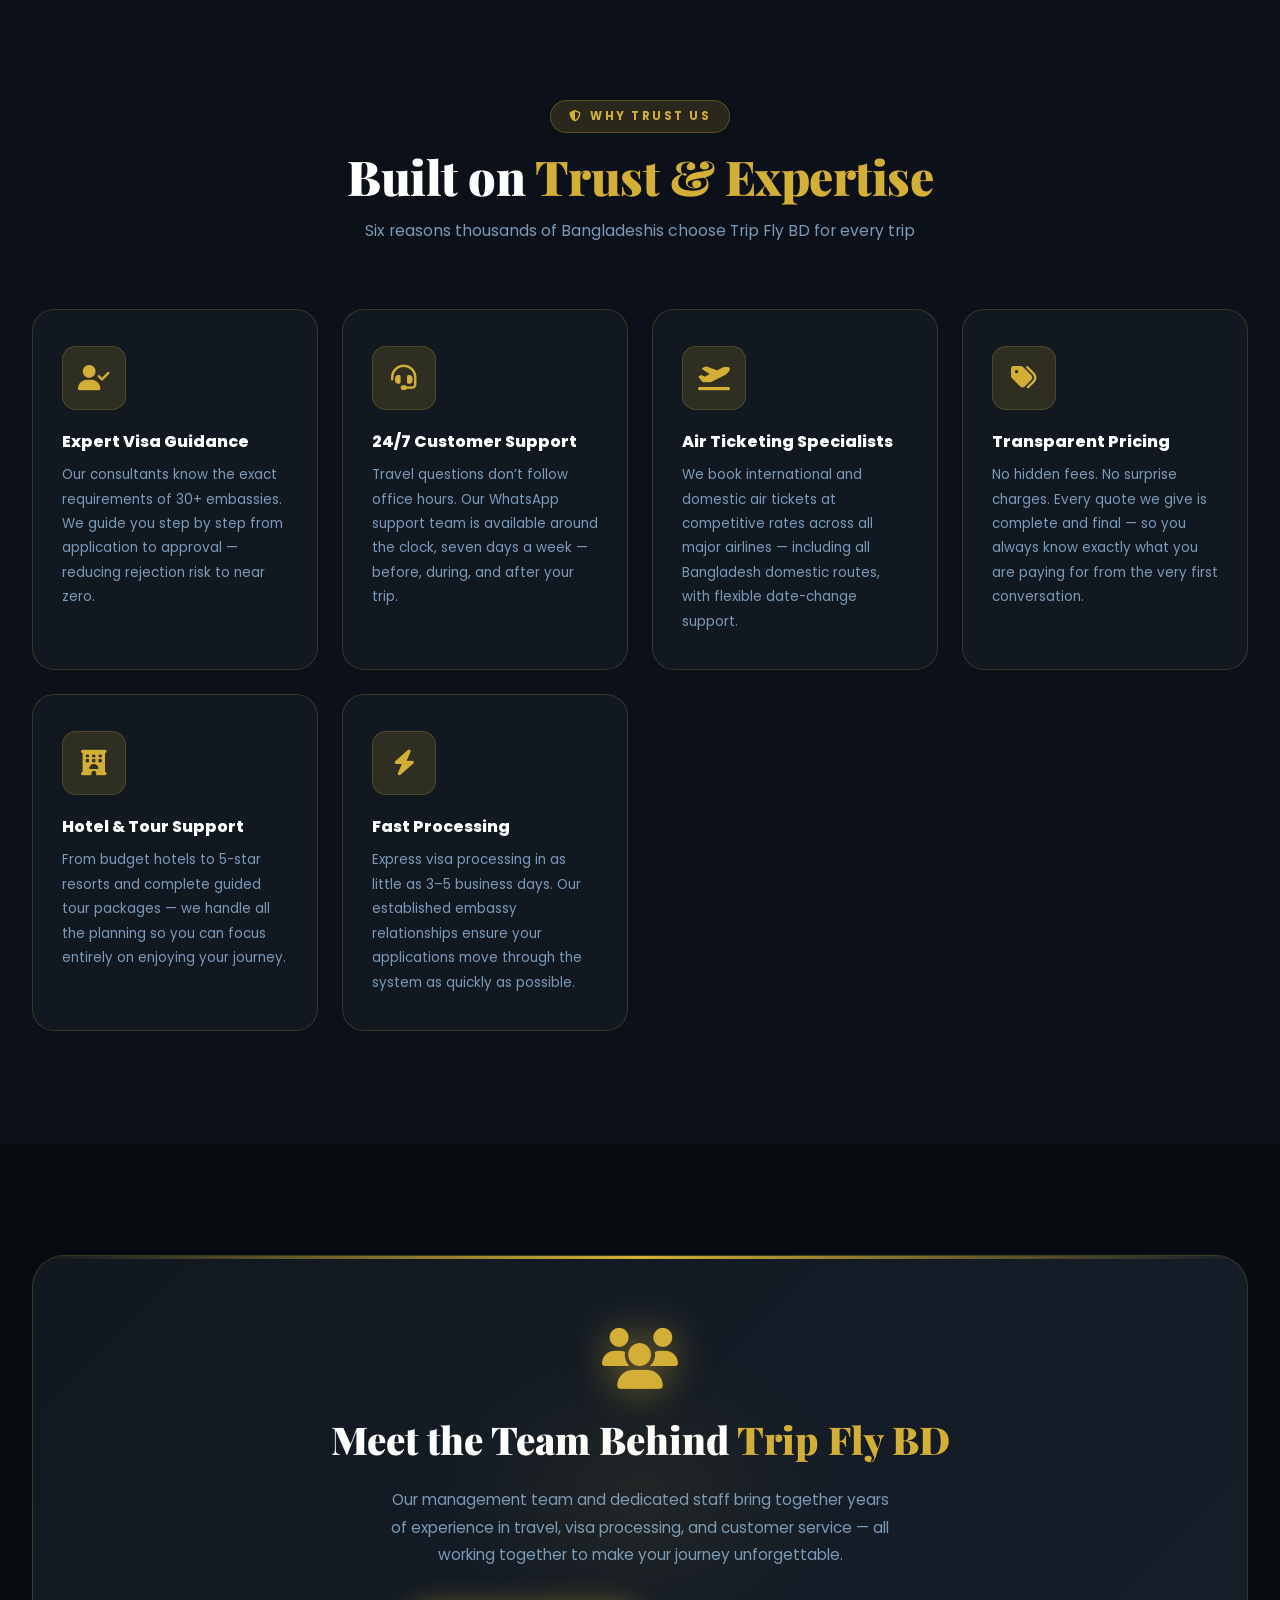
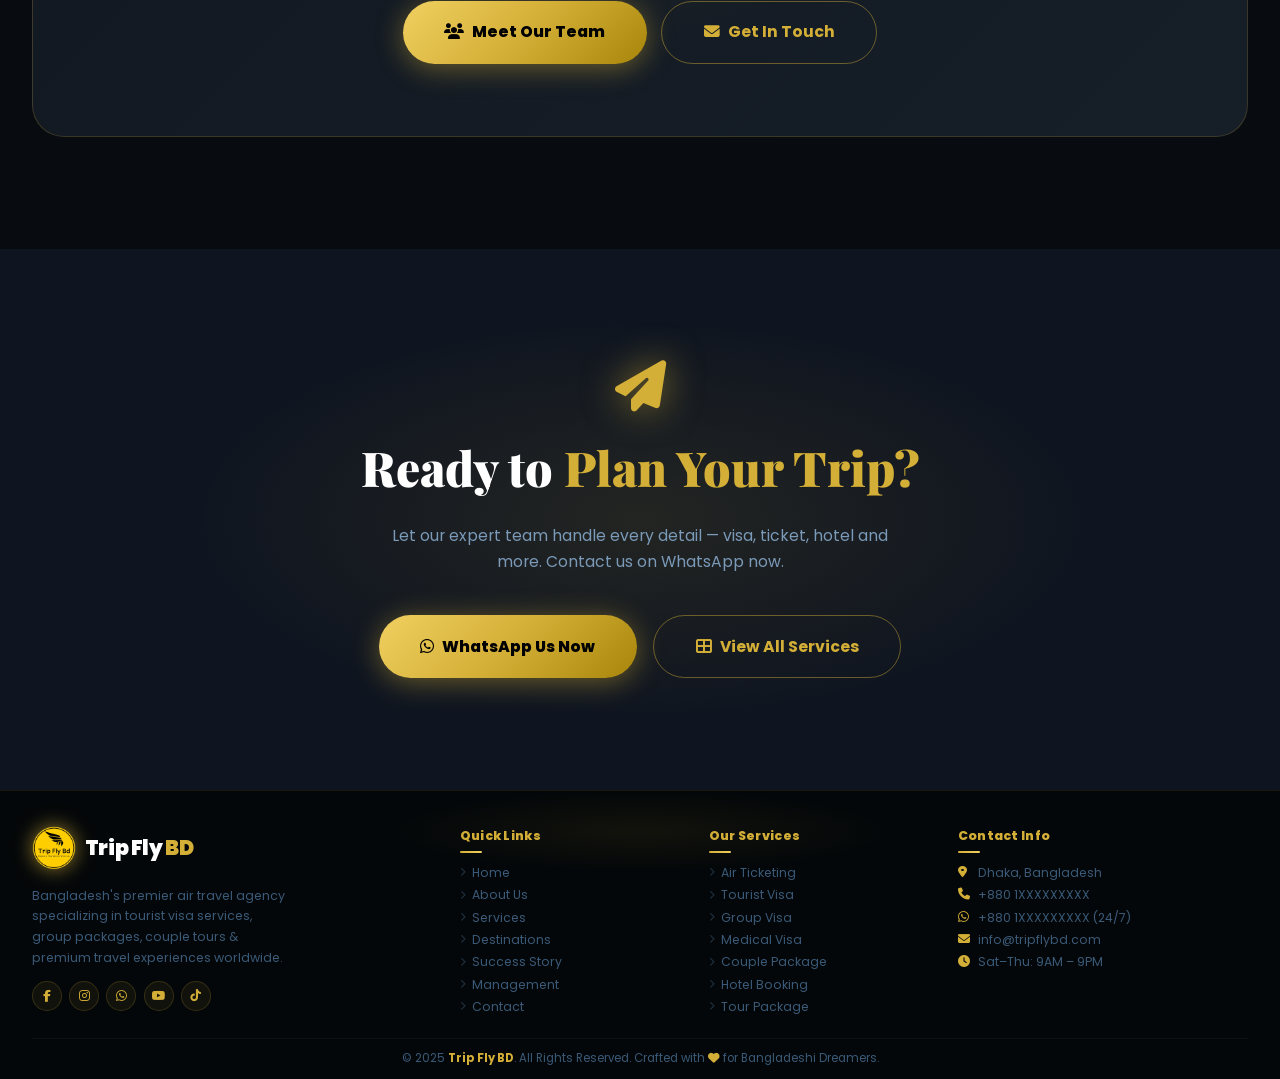
==== commit adfd33a1: "Upgrade Trip Fly BD with premium success stories and inquiry system" ====
--- a/about.html
+++ b/about.html
@@ -25,13 +25,16 @@
       <li role="none"><a href="about.html"        class="nav-link active" role="menuitem">About</a></li>
       <li role="none"><a href="services.html"     class="nav-link"        role="menuitem">Services</a></li>
       <li role="none"><a href="destinations.html" class="nav-link"        role="menuitem">Destinations</a></li>
-      <li role="none"><a href="gallery.html"      class="nav-link"        role="menuitem">Gallery</a></li>
+      <li role="none"><a href="gallery.html"      class="nav-link"        role="menuitem">Success Story</a></li>
       <li role="none"><a href="management.html"   class="nav-link"        role="menuitem">Management</a></li>
-      <li role="none">
-        <a href="https://wa.me/8801XXXXXXXXX?text=Hello%20Trip%20Fly%20BD!" target="_blank" rel="noopener" class="nav-link nav-cta" role="menuitem">
-          <i class="fab fa-whatsapp" aria-hidden="true"></i> Book Now
-        </a>
-      </li>
+     <li role="none">
+  <a href="contact.html"
+     class="nav-link nav-cta"
+     role="menuitem"
+     aria-label="Contact Trip Fly BD">
+    <i class="fas fa-headset" aria-hidden="true"></i> Contact Us
+  </a>
+</li>
     </ul>
     <button class="hamburger" id="hamburger" aria-label="Toggle mobile menu" aria-expanded="false" aria-controls="navMenu">
       <span></span><span></span><span></span>
@@ -326,7 +329,7 @@
         <li><a href="about.html"><i class="fas fa-chevron-right"></i> About Us</a></li>
         <li><a href="services.html"><i class="fas fa-chevron-right"></i> Services</a></li>
         <li><a href="destinations.html"><i class="fas fa-chevron-right"></i> Destinations</a></li>
-        <li><a href="gallery.html"><i class="fas fa-chevron-right"></i> Gallery</a></li>
+        <li><a href="gallery.html"><i class="fas fa-chevron-right"></i> Success Story</a></li>
         <li><a href="management.html"><i class="fas fa-chevron-right"></i> Management</a></li>
         <li><a href="contact.html"><i class="fas fa-chevron-right"></i> Contact</a></li>
       </ul></div>
@@ -356,4 +359,4 @@
 <script src="js/about.js"></script>
 <script src="js/chatbot.js"></script>
 </body>
-</html>+</html>
--- a/css/common.css
+++ b/css/common.css
@@ -859,4 +859,42 @@
   .airplane-layer{
     display:none !important;
   }
+}
+
+/* ============================================================
+   MOBILE NAVBAR HAMBURGER FIX
+============================================================ */
+
+.navbar{
+  position:fixed !important;
+  top:0 !important;
+  left:0 !important;
+  right:0 !important;
+  z-index:9999 !important;
+}
+
+.hamburger{
+  position:relative !important;
+  z-index:10001 !important;
+  display:flex !important;
+  align-items:center;
+  justify-content:center;
+  flex-direction:column;
+  visibility:visible !important;
+  opacity:1 !important;
+}
+
+.nav-container{
+  position:relative;
+  z-index:10000;
+}
+
+@media(max-width:900px){
+  .hamburger{
+    display:flex !important;
+  }
+
+  .nav-menu{
+    z-index:9998 !important;
+  }
 }
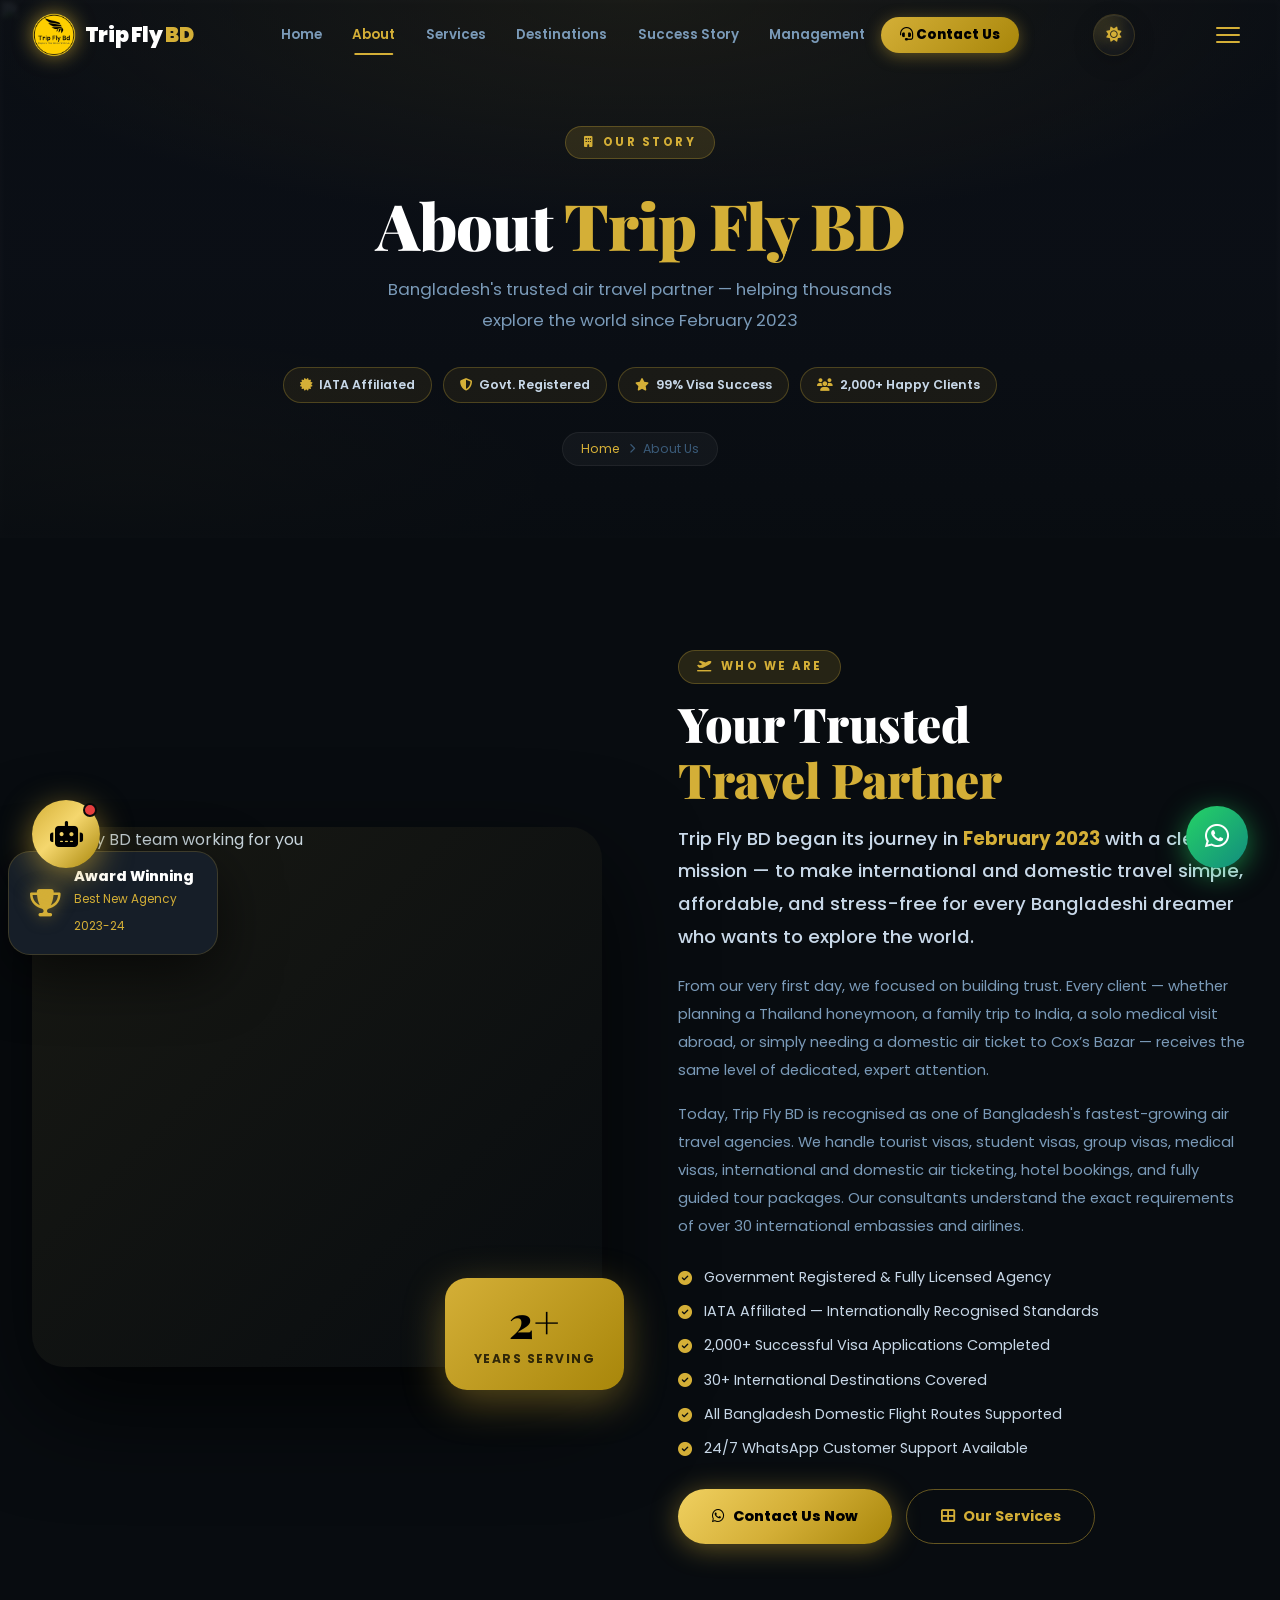
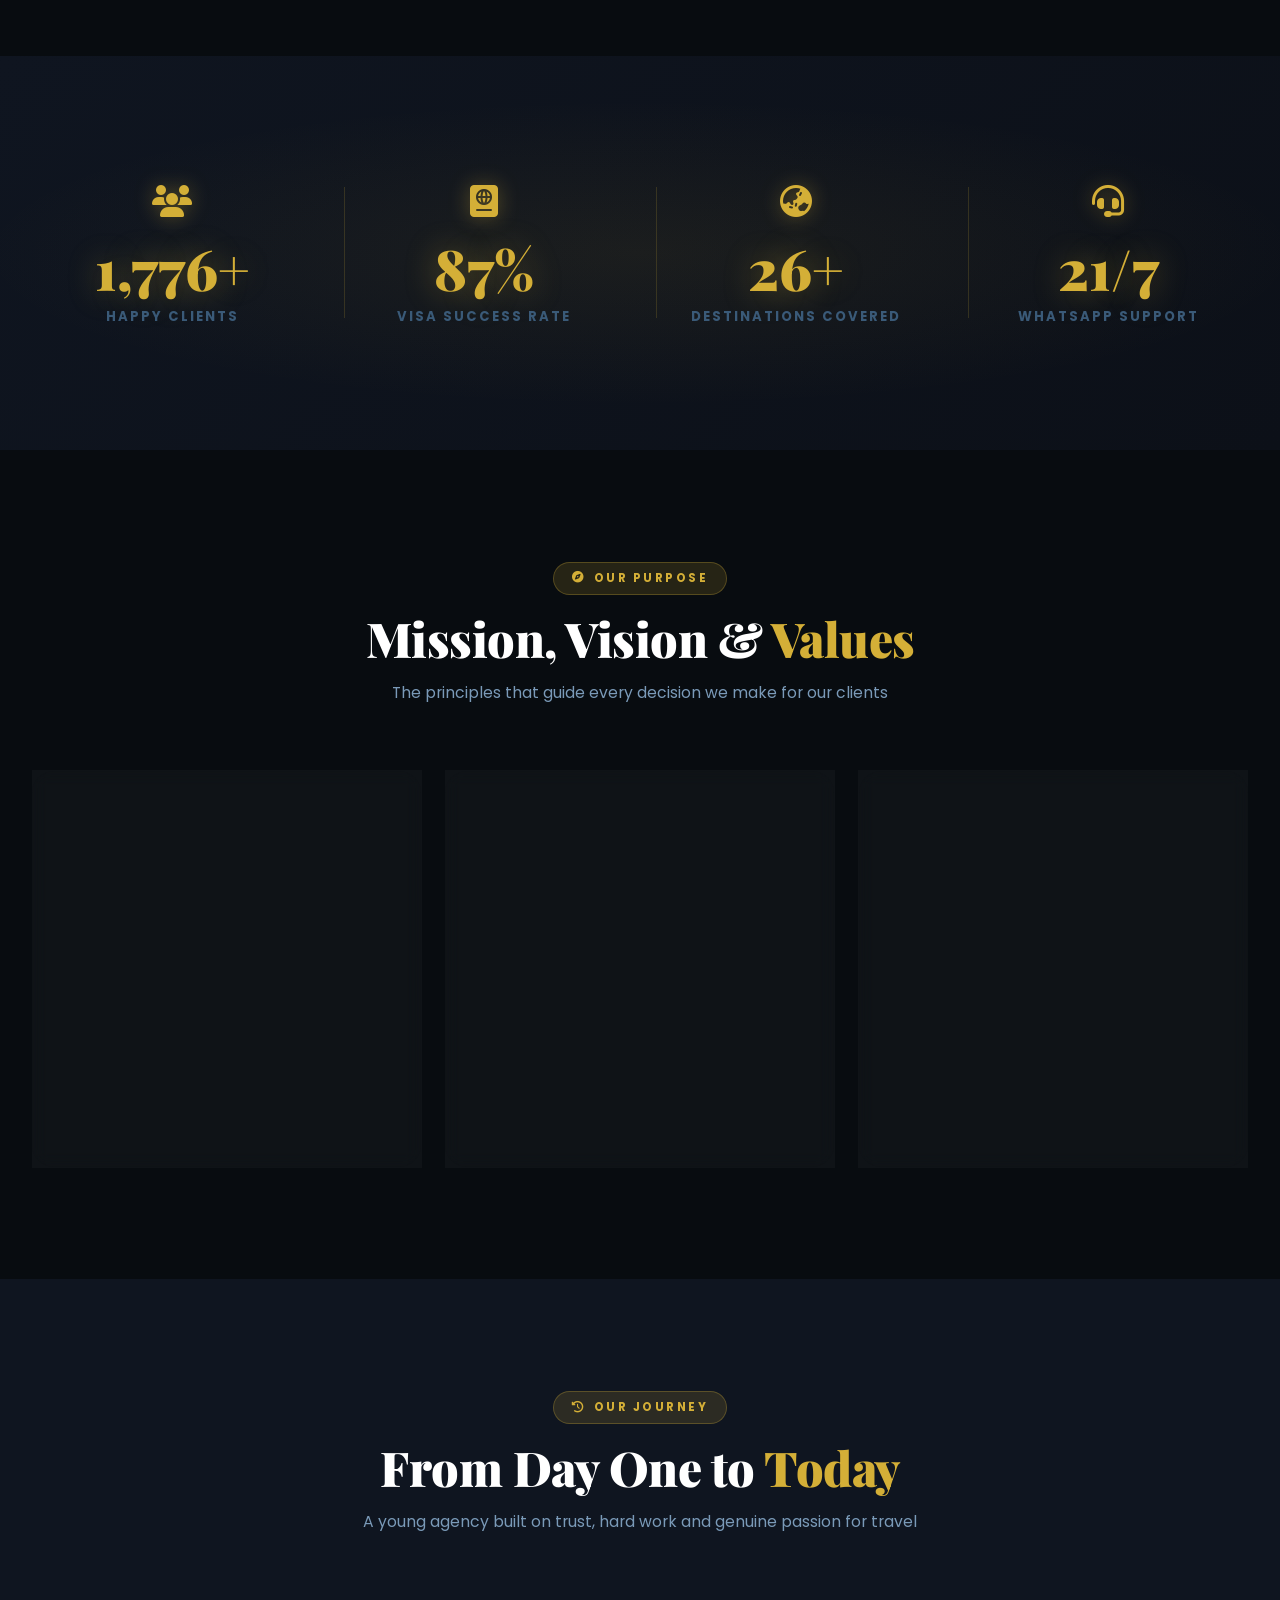
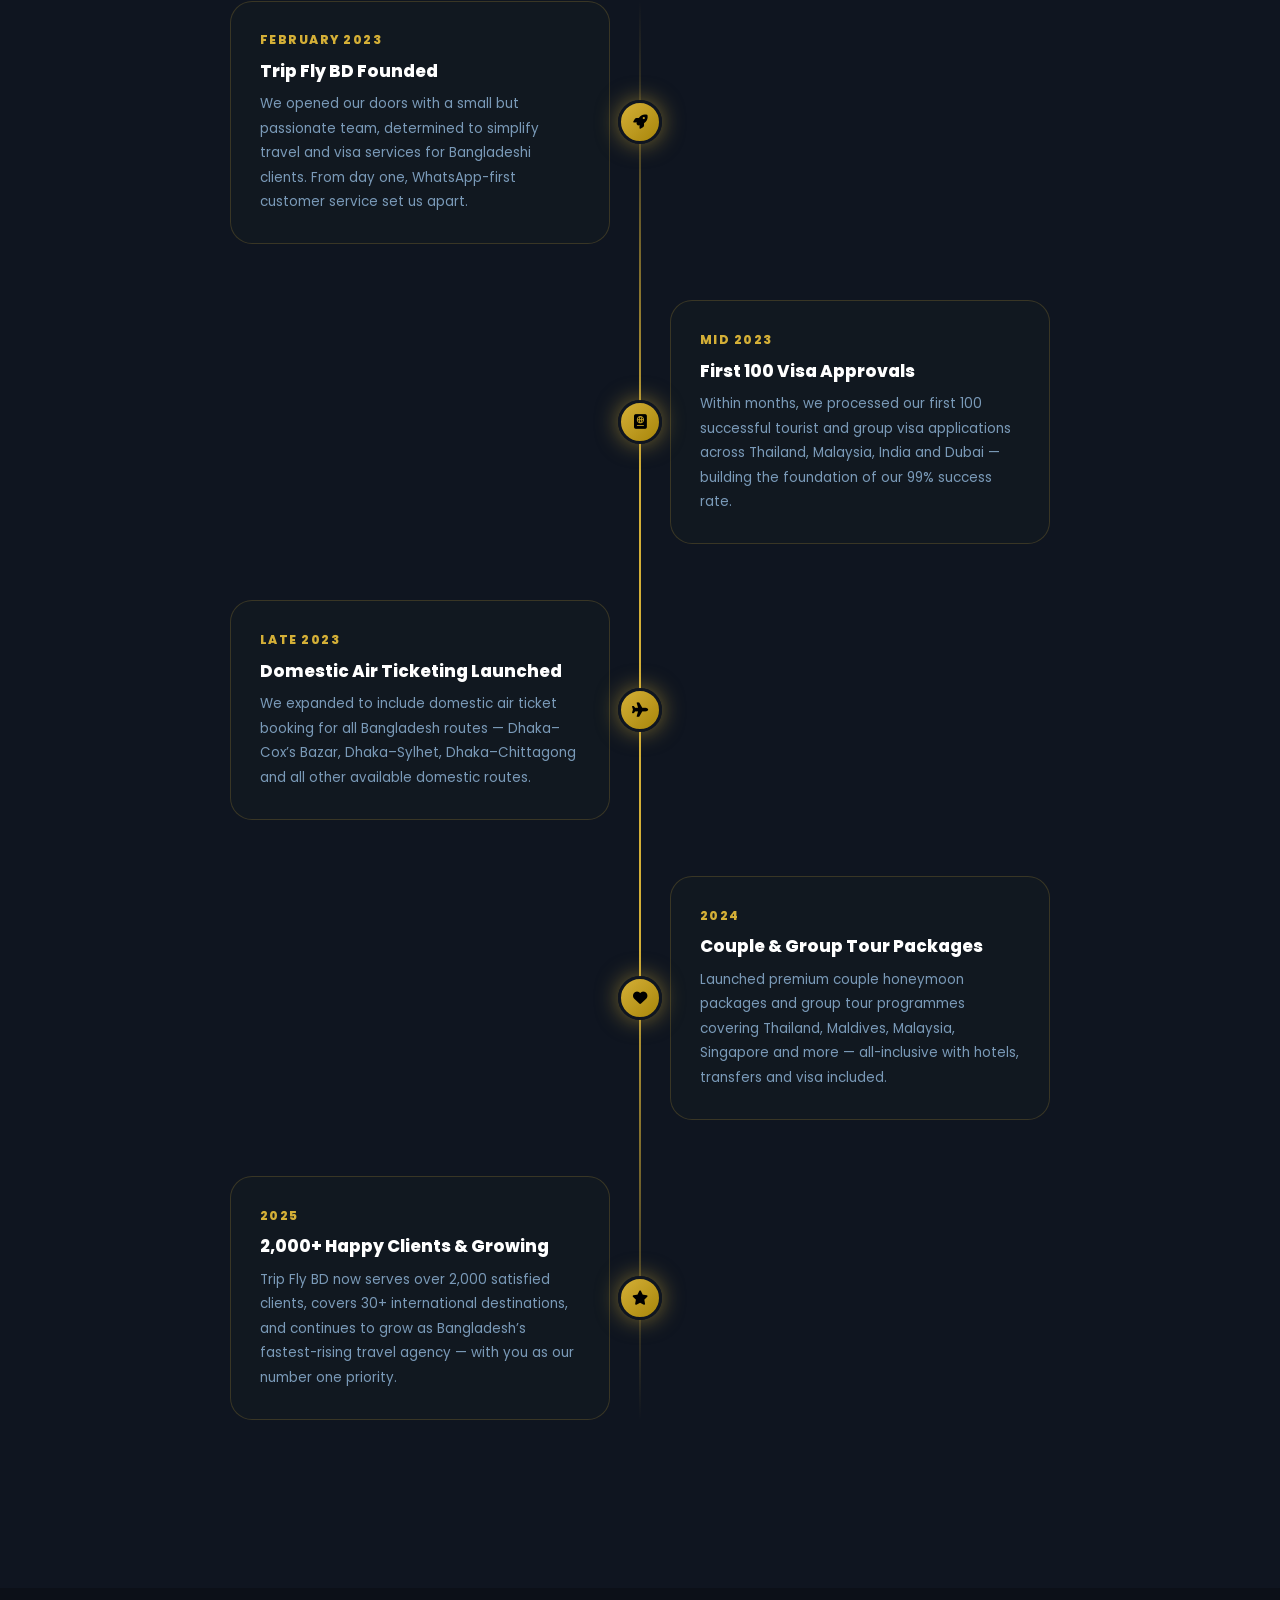
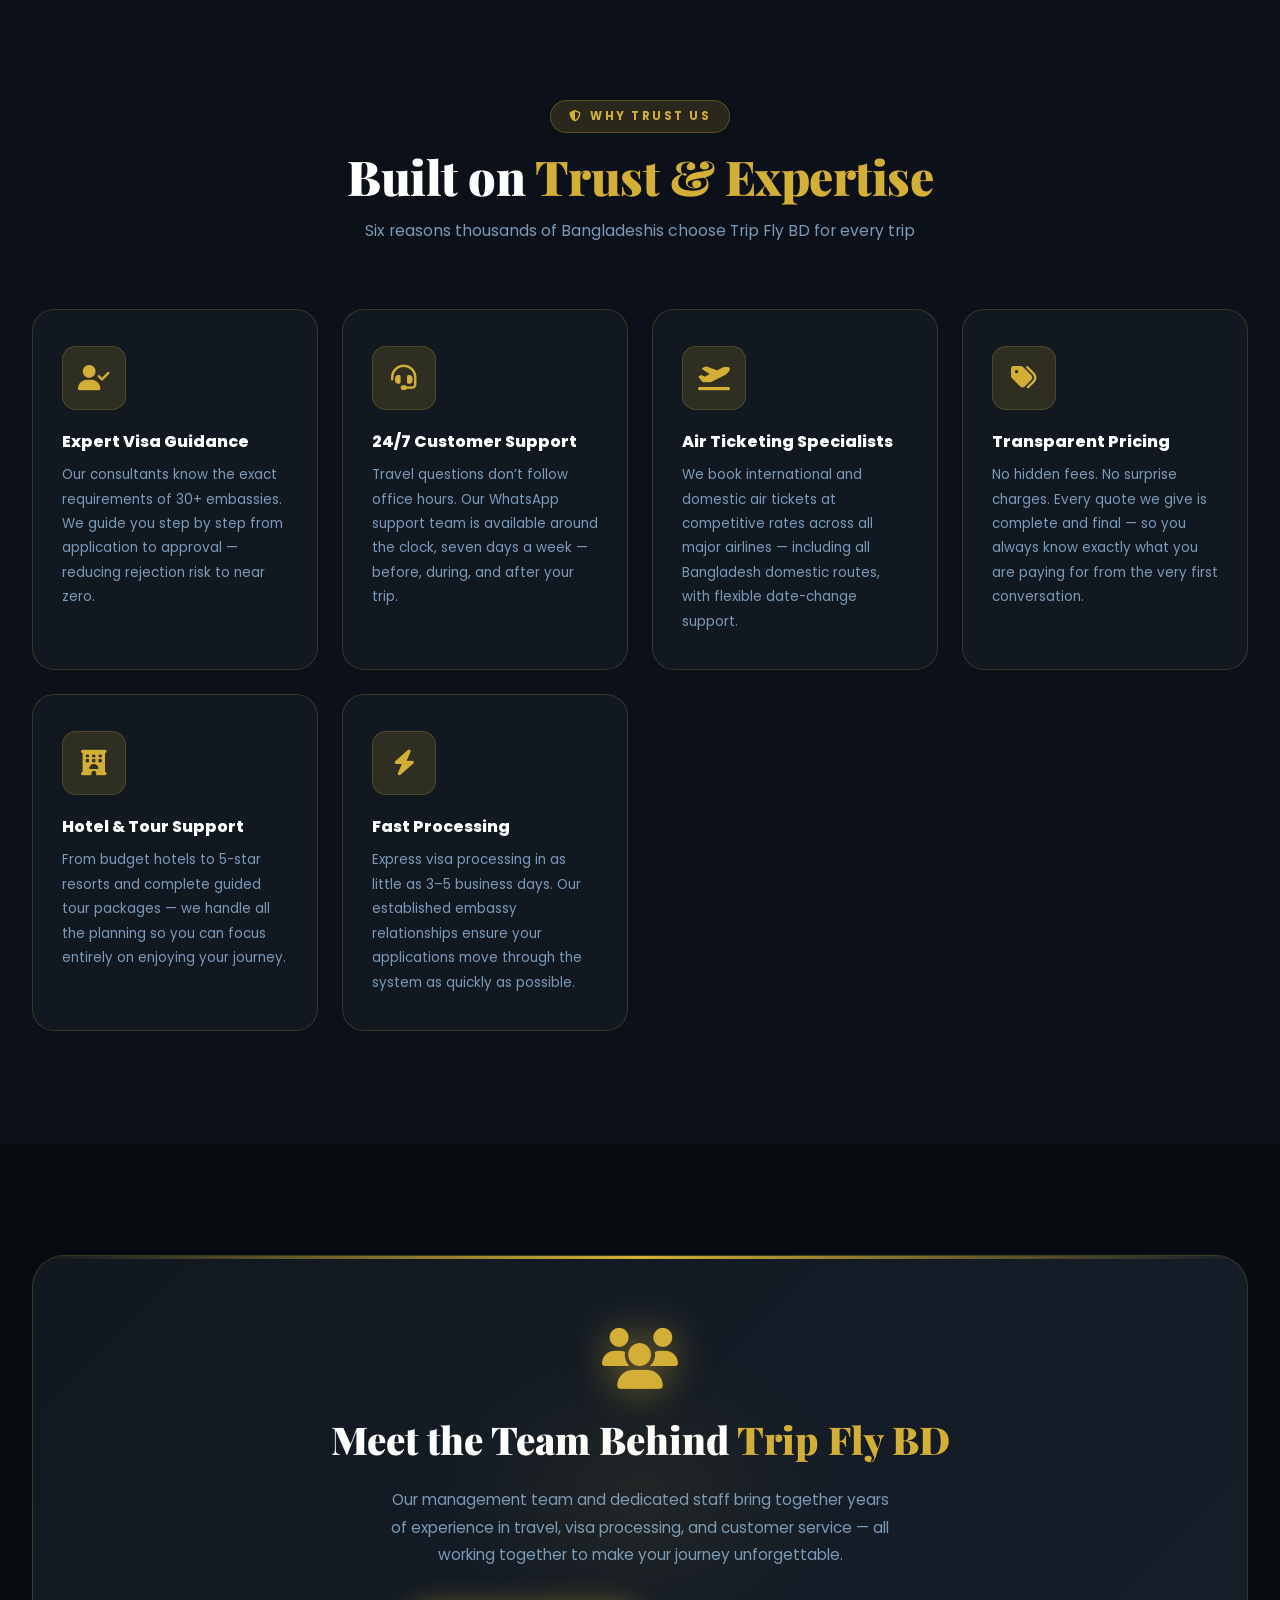
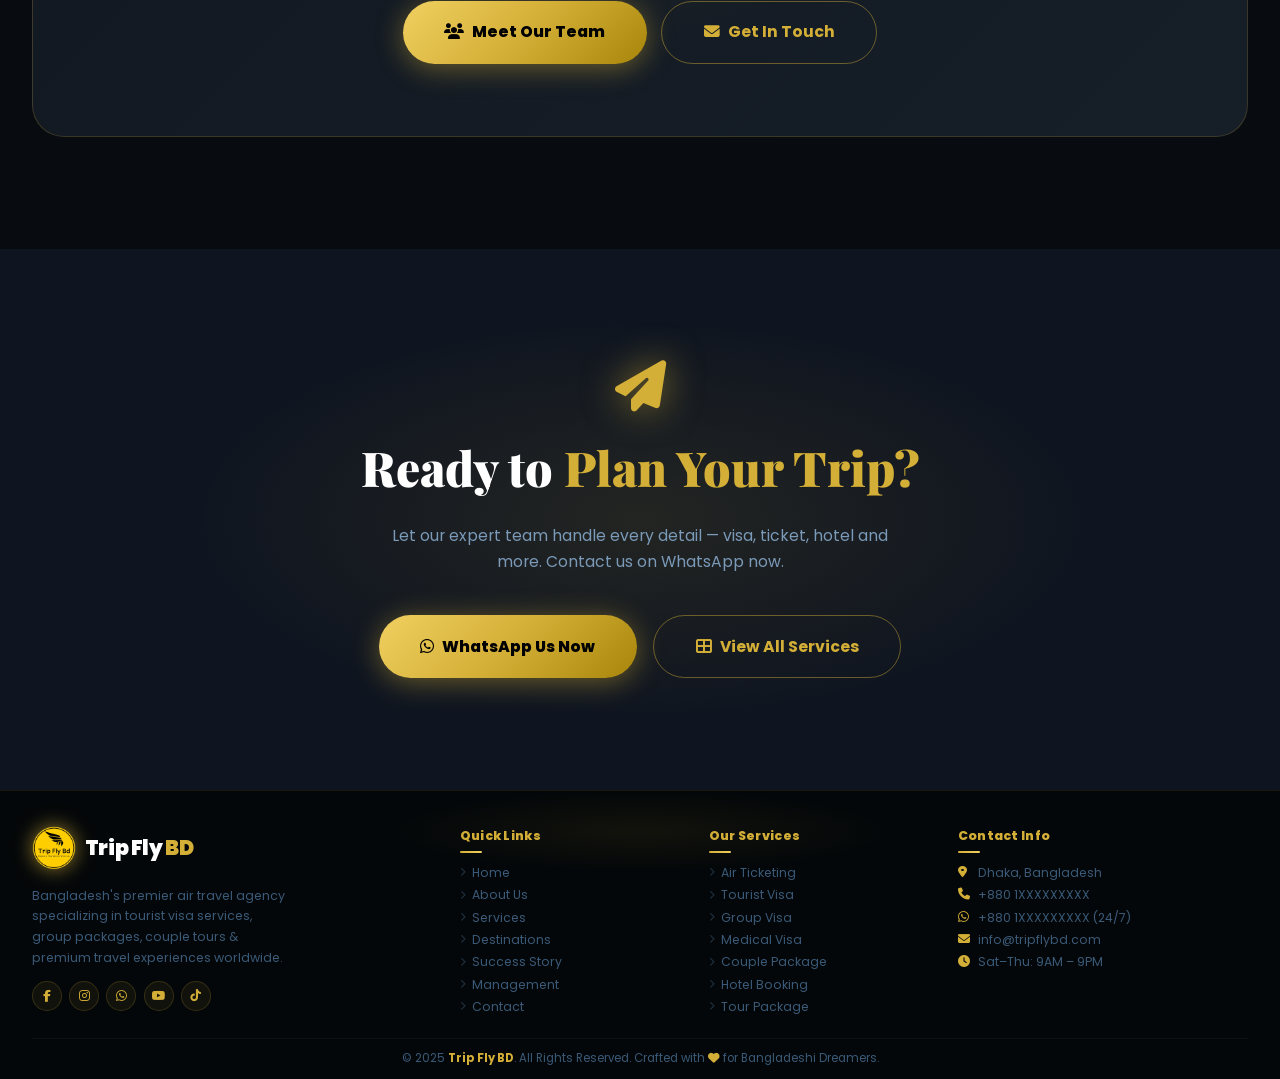
==== commit 488b2ced: "Initial Trip Fly BD website upload" ====
--- a/about.html
+++ b/about.html
@@ -36,6 +36,11 @@
   </a>
 </li>
     </ul>
+    
+    <button class="theme-toggle" id="themeToggle" type="button" aria-label="Switch to light mode" aria-pressed="false">
+      <i class="fas fa-sun theme-icon-light" aria-hidden="true"></i>
+      <i class="fas fa-moon theme-icon-dark" aria-hidden="true"></i>
+    </button>
     <button class="hamburger" id="hamburger" aria-label="Toggle mobile menu" aria-expanded="false" aria-controls="navMenu">
       <span></span><span></span><span></span>
     </button>
--- a/css/common.css
+++ b/css/common.css
@@ -44,6 +44,181 @@
   --nav-h:       70px;
 }
 
+
+body[data-theme="light"] {
+  color-scheme: light;
+  --gold:        #D4AF37;
+  --gold-lt:     #E8C75A;
+  --gold-dk:     #A8860A;
+  --gold-dim:    rgba(212,175,55,0.14);
+  --gold-glow:   rgba(212,175,55,0.28);
+  --black:       #07111C;
+  --bg-body:     #F7F0E2;
+  --bg-section:  #F1E7D5;
+  --bg-alt:      #FFF8EA;
+  --bg-card:     rgba(255,252,244,0.86);
+  --bg-card2:    rgba(250,242,224,0.92);
+  --bg-nav:      rgba(255,250,240,0.92);
+  --glass:       rgba(255,255,255,0.58);
+  --glass-gold:  rgba(212,175,55,0.11);
+  --bdr-gold:    rgba(168,134,10,0.22);
+  --bdr-gold2:   rgba(168,134,10,0.42);
+  --bdr-light:   rgba(9,22,36,0.09);
+  --txt-white:   #091625;
+  --txt-light:   #1C2A39;
+  --txt-mid:     #53687C;
+  --txt-dim:     #7B8C9C;
+  --glow-sm:     0 0 18px rgba(212,175,55,0.22);
+  --glow-md:     0 0 36px rgba(212,175,55,0.28);
+  --glow-lg:     0 0 70px rgba(212,175,55,0.34);
+  --shadow:      0 20px 55px rgba(54,42,15,0.12);
+  --shadow-lg:   0 35px 90px rgba(54,42,15,0.18);
+}
+
+
+/* Theme transition + light mode polish */
+body,
+body::before,
+.navbar,
+.nav-menu,
+.nav-link,
+.footer,
+.page-hero,
+.cta-section,
+.breadcrumb,
+.btn,
+.theme-toggle {
+  transition:
+    background-color .35s ease,
+    color .35s ease,
+    border-color .35s ease,
+    box-shadow .35s ease,
+    filter .35s ease;
+}
+
+body[data-theme="light"] {
+  background:
+    radial-gradient(ellipse 70% 44% at 50% -10%, rgba(212,175,55,.16) 0%, transparent 60%),
+    var(--bg-body);
+  color: var(--txt-light);
+}
+
+body[data-theme="light"]::before {
+  background:
+    radial-gradient(ellipse 80% 50% at 12% 0%, rgba(212,175,55,.12) 0%, transparent 58%),
+    radial-gradient(ellipse 70% 44% at 88% 100%, rgba(168,134,10,.10) 0%, transparent 58%);
+}
+
+body[data-theme="light"] .navbar.scrolled {
+  background: var(--bg-nav);
+  border-bottom-color: rgba(168,134,10,.18);
+  box-shadow: 0 10px 35px rgba(54,42,15,.10);
+}
+
+body[data-theme="light"] .nav-menu {
+  background: rgba(255,250,240,.96);
+  border-left-color: rgba(168,134,10,.18);
+}
+
+body[data-theme="light"] .nav-link:hover,
+body[data-theme="light"] .nav-link.active {
+  color: var(--gold-dk);
+}
+
+body[data-theme="light"] .breadcrumb {
+  background: rgba(255,255,255,.58);
+  border-color: rgba(168,134,10,.16);
+}
+
+body[data-theme="light"] .footer {
+  background: linear-gradient(180deg, #FFF7E7 0%, #EFE2C9 100%);
+  border-top-color: rgba(168,134,10,.18);
+}
+
+body[data-theme="light"] .footer::before {
+  background: radial-gradient(ellipse, rgba(212,175,55,.13) 0%, transparent 70%);
+}
+
+body[data-theme="light"] .footer-bottom {
+  border-top-color: rgba(9,22,36,.08);
+}
+
+.theme-toggle {
+  width: 42px;
+  height: 42px;
+  min-width: 42px;
+  border-radius: 999px;
+  border: 1px solid var(--bdr-gold);
+  background: var(--glass);
+  color: var(--gold);
+  display: inline-flex;
+  align-items: center;
+  justify-content: center;
+  cursor: pointer;
+  position: relative;
+  overflow: hidden;
+  backdrop-filter: blur(14px);
+  -webkit-backdrop-filter: blur(14px);
+  box-shadow: inset 0 1px 0 rgba(255,255,255,.06), 0 6px 22px rgba(0,0,0,.18);
+  z-index: 1002;
+}
+
+.theme-toggle::before {
+  content: '';
+  position: absolute;
+  inset: 0;
+  background: linear-gradient(135deg, rgba(212,175,55,.20), transparent 55%);
+  opacity: .9;
+  transition: opacity .3s ease;
+}
+
+.theme-toggle i {
+  position: relative;
+  z-index: 1;
+  font-size: .95rem;
+  filter: drop-shadow(0 0 8px rgba(212,175,55,.45));
+}
+
+.theme-toggle .theme-icon-dark { display: none; }
+
+body[data-theme="light"] .theme-toggle {
+  background: rgba(255,255,255,.68);
+  border-color: rgba(168,134,10,.28);
+  box-shadow: 0 8px 24px rgba(54,42,15,.12);
+}
+
+body[data-theme="light"] .theme-toggle .theme-icon-light { display: none; }
+body[data-theme="light"] .theme-toggle .theme-icon-dark { display: inline-block; }
+
+.theme-toggle:hover {
+  border-color: var(--bdr-gold2);
+  transform: translateY(-2px);
+  box-shadow: var(--glow-sm);
+}
+
+@media (max-width: 960px) {
+  .theme-toggle {
+    margin-left: auto;
+    width: 40px;
+    height: 40px;
+    min-width: 40px;
+  }
+}
+
+@media (min-width: 961px) {
+  body[data-theme="light"] .nav-menu {
+    background: transparent;
+    border-left-color: transparent;
+  }
+}
+
+@media (max-width: 960px) {
+  body[data-theme="light"] .nav-menu {
+    background: rgba(255,250,240,.96);
+    border-left-color: rgba(168,134,10,.18);
+  }
+}
+
 /* ── RESET ── */
 *, *::before, *::after { margin: 0; padding: 0; box-sizing: border-box; }
 
@@ -897,4 +1072,78 @@
   .nav-menu{
     z-index:9998 !important;
   }
-}+}
+
+/* ============================================================
+   LIGHT MODE REFINEMENT - PREMIUM IVORY SYSTEM
+============================================================ */
+body[data-theme="light"] {
+  --light-card: rgba(255,255,255,.78);
+  --light-card-strong: rgba(255,252,244,.92);
+  --light-card-soft: rgba(255,248,234,.72);
+  --light-border: rgba(168,134,10,.22);
+  --light-border-strong: rgba(168,134,10,.36);
+  --light-shadow: 0 18px 48px rgba(54,42,15,.12);
+  --light-shadow-hover: 0 24px 64px rgba(54,42,15,.16), 0 0 28px rgba(212,175,55,.14);
+}
+
+body[data-theme="light"] .navbar.scrolled {
+  background: rgba(255,250,240,.92);
+  border-bottom-color: var(--light-border);
+  box-shadow: 0 12px 34px rgba(54,42,15,.10);
+}
+
+body[data-theme="light"] .nav-cta {
+  color: #07111C !important;
+  box-shadow: 0 8px 22px rgba(168,134,10,.24);
+}
+
+body[data-theme="light"] .page-hero,
+body[data-theme="light"] .cta-section {
+  background: linear-gradient(180deg, #FFF8EA 0%, #F1E7D5 100%);
+}
+
+body[data-theme="light"] .section-title,
+body[data-theme="light"] .cta-content h2,
+body[data-theme="light"] .page-hero-content h1,
+body[data-theme="light"] .logo-text {
+  color: var(--txt-white);
+}
+
+body[data-theme="light"] .section-subtitle,
+body[data-theme="light"] .page-hero-content p,
+body[data-theme="light"] .cta-content p {
+  color: var(--txt-mid);
+}
+
+body[data-theme="light"] .section-tag,
+body[data-theme="light"] .breadcrumb {
+  background: rgba(255,255,255,.62);
+  border-color: var(--light-border);
+  color: var(--gold-dk);
+  box-shadow: 0 8px 24px rgba(54,42,15,.08);
+}
+
+body[data-theme="light"] .footer {
+  background: linear-gradient(180deg, #FFF8EA 0%, #EFE2C9 100%);
+  border-top-color: var(--light-border);
+  box-shadow: inset 0 1px 0 rgba(255,255,255,.8);
+}
+
+body[data-theme="light"] .footer-brand p,
+body[data-theme="light"] .footer-links ul li a,
+body[data-theme="light"] .footer-contact ul li,
+body[data-theme="light"] .footer-bottom {
+  color: var(--txt-mid);
+}
+
+body[data-theme="light"] .wa-float-tooltip {
+  background: #102033;
+  color: #fff;
+}
+
+body[data-theme="light"] input,
+body[data-theme="light"] select,
+body[data-theme="light"] textarea {
+  color: #102033;
+}
--- a/css/chatbot.css
+++ b/css/chatbot.css
@@ -1,28 +1,28 @@
 /* ============================================================
-   TRIP FLY BD — CHATBOT.CSS
-   Premium Travel Assistant | Dark Gold Glassmorphism
-   index.html only | Mobile-first | 320px → desktop
+   TRIP FLY BD — CHATBOT.CSS  (v2 — Advanced Premium Edition)
+   Dark Gold Glassmorphism | Bangla + Banglish + English
+   Mobile-first | 320px → desktop
 ============================================================ */
 
 /* ═══════════════════════════════════════
-   LAUNCHER BUTTON (bottom-left, avoids WA button on right)
+   LAUNCHER BUTTON
 ═══════════════════════════════════════ */
 #chatbotLauncher {
   position: fixed;
   bottom: clamp(1.2rem, 4vw, 2rem);
   left: clamp(1.2rem, 4vw, 2rem);
   z-index: 950;
-  width: clamp(54px, 9vw, 65px);
-  height: clamp(54px, 9vw, 65px);
+  width: clamp(58px, 9vw, 68px);
+  height: clamp(58px, 9vw, 68px);
   border-radius: 50%;
   border: none;
   cursor: pointer;
   display: flex;
   align-items: center;
   justify-content: center;
-  background: linear-gradient(135deg, #D4AF37 0%, #F0D060 50%, #A8860A 100%);
+  background: linear-gradient(135deg, #D4AF37 0%, #F5D76E 45%, #A8860A 100%);
   box-shadow:
-    0 6px 30px rgba(212,175,55,.55),
+    0 8px 32px rgba(212,175,55,.6),
     0 0 0 0 rgba(212,175,55,.35);
   animation: launcherPulse 3s ease-in-out infinite;
   transition: transform .35s cubic-bezier(.23,1,.32,1), box-shadow .35s ease;
@@ -30,33 +30,28 @@
   outline: none;
 }
 #chatbotLauncher:hover {
-  transform: scale(1.12) rotate(-5deg);
-  box-shadow:
-    0 10px 42px rgba(212,175,55,.7),
-    0 0 0 8px rgba(212,175,55,.12);
+  transform: scale(1.13) rotate(-6deg);
+  box-shadow: 0 12px 46px rgba(212,175,55,.75), 0 0 0 9px rgba(212,175,55,.12);
 }
 #chatbotLauncher:focus-visible {
   outline: 2px solid #D4AF37;
   outline-offset: 3px;
 }
 @keyframes launcherPulse {
-  0%,100% {
-    box-shadow: 0 6px 30px rgba(212,175,55,.55), 0 0 0 0 rgba(212,175,55,.35);
-  }
-  50% {
-    box-shadow: 0 6px 30px rgba(212,175,55,.55), 0 0 0 14px rgba(212,175,55,0);
-  }
-}
-
-/* Launcher icon */
-#chatbotLauncher .cb-icon-open,
-#chatbotLauncher .cb-icon-close {
-  font-size: clamp(1.3rem, 3.5vw, 1.6rem);
+  0%,100% { box-shadow: 0 8px 32px rgba(212,175,55,.6), 0 0 0 0 rgba(212,175,55,.3); }
+  50%      { box-shadow: 0 8px 32px rgba(212,175,55,.6), 0 0 0 16px rgba(212,175,55,0); }
+}
+
+.cb-icon-open,
+.cb-icon-close {
+  font-size: clamp(1.35rem, 3.5vw, 1.65rem);
   color: #000;
   transition: opacity .25s ease, transform .35s ease;
   position: absolute;
-}
-#chatbotLauncher .cb-icon-close {
+  line-height: 1;
+  user-select: none;
+}
+.cb-icon-close {
   opacity: 0;
   transform: rotate(90deg);
 }
@@ -69,71 +64,72 @@
   transform: rotate(0deg);
 }
 
-/* Unread notification dot */
+/* Notification dot */
 #chatbotDot {
   position: absolute;
-  top: 2px; right: 2px;
+  top: 3px; right: 3px;
   width: 14px; height: 14px;
   background: #e53e3e;
   border-radius: 50%;
-  border: 2px solid #000;
+  border: 2px solid #0a0a0a;
   animation: dotBounce 1.5s ease-in-out infinite;
-  transition: opacity .3s ease, transform .3s ease;
+  transition: opacity .3s, transform .3s;
 }
 #chatbotDot.hidden { opacity: 0; transform: scale(0); }
 @keyframes dotBounce {
   0%,100% { transform: scale(1); }
-  50%      { transform: scale(1.25); }
-}
-
-/* Launcher tooltip */
+  50%      { transform: scale(1.3); }
+}
+
+/* Tooltip */
 #chatbotLauncher .cb-tooltip {
   position: absolute;
-  left: calc(100% + 12px);
+  left: calc(100% + 13px);
   top: 50%;
   transform: translateY(-50%);
-  background: rgba(8,12,16,.95);
+  background: rgba(6,10,14,.96);
   color: #D4AF37;
-  font-size: .74rem;
+  font-size: .73rem;
   font-weight: 700;
   white-space: nowrap;
-  padding: .4rem .85rem;
-  border-radius: 8px;
+  padding: .42rem .9rem;
+  border-radius: 9px;
   border: 1px solid rgba(212,175,55,.3);
   opacity: 0;
   pointer-events: none;
-  transition: opacity .3s ease;
+  transition: opacity .3s;
   font-family: 'Poppins', sans-serif;
 }
 #chatbotLauncher:hover .cb-tooltip { opacity: 1; }
 
 /* ═══════════════════════════════════════
-   CHATBOT WINDOW
+   CHATBOT WINDOW — bigger & more premium
 ═══════════════════════════════════════ */
 #chatbotWindow {
   position: fixed;
-  bottom: calc(clamp(54px,9vw,65px) + clamp(1.2rem,4vw,2rem) + 12px);
+  bottom: calc(clamp(58px,9vw,68px) + clamp(1.2rem,4vw,2rem) + 14px);
   left: clamp(1.2rem, 4vw, 2rem);
   z-index: 950;
-  width: min(390px, calc(100vw - 2 * clamp(1.2rem,4vw,2rem)));
-  max-height: min(600px, 88vh);
+  width: min(430px, calc(100vw - 2 * clamp(1.2rem,4vw,2rem)));
+  max-height: min(650px, 90vh);
   display: flex;
   flex-direction: column;
-  background: linear-gradient(155deg, rgba(14,20,30,.97) 0%, rgba(8,12,18,.98) 100%);
-  border: 1px solid rgba(212,175,55,.32);
-  border-radius: 22px;
+  background: linear-gradient(158deg, rgba(13,19,29,.98) 0%, rgba(7,11,17,.99) 100%);
+  border: 1px solid rgba(212,175,55,.28);
+  border-radius: 24px;
   box-shadow:
-    0 40px 100px rgba(0,0,0,.85),
-    0 0 60px rgba(212,175,55,.18),
-    inset 0 1px 0 rgba(212,175,55,.12);
+    0 48px 120px rgba(0,0,0,.9),
+    0 0 80px rgba(212,175,55,.14),
+    inset 0 1px 0 rgba(212,175,55,.1),
+    inset 0 -1px 0 rgba(0,0,0,.5);
   overflow: hidden;
   opacity: 0;
   pointer-events: none;
-  transform: translateY(20px) scale(.96);
+  transform: translateY(22px) scale(.95);
   transform-origin: bottom left;
   transition:
-    opacity .38s cubic-bezier(.23,1,.32,1),
-    transform .38s cubic-bezier(.23,1,.32,1);
+    opacity .4s cubic-bezier(.23,1,.32,1),
+    transform .4s cubic-bezier(.23,1,.32,1);
 }
 #chatbotWindow.open {
   opacity: 1;
@@ -141,14 +137,14 @@
   transform: translateY(0) scale(1);
 }
 
-/* Gold top bar */
+/* Gold accent bar */
 #chatbotWindow::before {
   content: '';
   display: block;
   height: 3px;
   background: linear-gradient(90deg,
-    transparent, #A8860A, #D4AF37, #F0D060, #D4AF37, #A8860A, transparent);
-  box-shadow: 0 0 24px rgba(212,175,55,.6);
+    transparent, #8A6A00, #D4AF37, #F5D76E, #D4AF37, #8A6A00, transparent);
+  box-shadow: 0 0 28px rgba(212,175,55,.55);
   flex-shrink: 0;
 }
 
@@ -156,73 +152,80 @@
 .cb-header {
   display: flex;
   align-items: center;
-  gap: .85rem;
-  padding: clamp(.9rem,2.5vw,1.2rem) clamp(1rem,3vw,1.4rem);
-  background: linear-gradient(135deg, rgba(20,29,43,.98), rgba(12,17,26,.98));
-  border-bottom: 1px solid rgba(212,175,55,.15);
+  gap: .9rem;
+  padding: clamp(.95rem,2.5vw,1.25rem) clamp(1.1rem,3vw,1.5rem);
+  background: linear-gradient(135deg, rgba(18,27,42,.99), rgba(11,16,24,.99));
+  border-bottom: 1px solid rgba(212,175,55,.12);
   flex-shrink: 0;
   position: relative;
 }
-/* Ambient glow in header */
-.cb-header::before {
+.cb-header::after {
   content: '';
   position: absolute; inset: 0;
-  background: radial-gradient(ellipse 80% 70% at 20% 50%, rgba(212,175,55,.06) 0%, transparent 65%);
+  background: radial-gradient(ellipse 85% 70% at 15% 50%, rgba(212,175,55,.055) 0%, transparent 65%);
   pointer-events: none;
 }
+
 .cb-avatar {
-  width: 44px; height: 44px;
-  border-radius: 50%;
-  background: linear-gradient(135deg, #D4AF37 0%, #F0D060 50%, #A8860A 100%);
+  width: 48px; height: 48px;
+  border-radius: 50%;
+  background: linear-gradient(135deg, #D4AF37 0%, #F5D76E 50%, #A8860A 100%);
   display: flex; align-items: center; justify-content: center;
-  font-size: 1.15rem; color: #000; flex-shrink: 0;
-  box-shadow: 0 0 18px rgba(212,175,55,.55);
+  font-size: 1.3rem; color: #000; flex-shrink: 0;
+  box-shadow: 0 0 20px rgba(212,175,55,.5);
   animation: avatarGlow 3s ease-in-out infinite;
+  font-weight: 900;
 }
 @keyframes avatarGlow {
-  0%,100% { box-shadow: 0 0 14px rgba(212,175,55,.45); }
-  50%      { box-shadow: 0 0 28px rgba(212,175,55,.75); }
-}
+  0%,100% { box-shadow: 0 0 16px rgba(212,175,55,.45); }
+  50%      { box-shadow: 0 0 32px rgba(212,175,55,.75); }
+}
+
 .cb-header-text { flex: 1; min-width: 0; }
 .cb-name {
   font-family: 'Poppins', sans-serif;
-  font-size: clamp(.88rem,2.2vw,.96rem);
+  font-size: clamp(.9rem,2.2vw,1rem);
   font-weight: 800;
   color: #fff;
   line-height: 1.2;
+  letter-spacing: .01em;
 }
 .cb-status {
   font-size: .68rem;
-  color: #25D366;
+  color: #2ecc71;
   font-weight: 600;
   display: flex;
   align-items: center;
   gap: .35rem;
-  margin-top: .12rem;
+  margin-top: .14rem;
+  font-family: 'Poppins', sans-serif;
 }
 .cb-status-dot {
   width: 7px; height: 7px;
   border-radius: 50%;
-  background: #25D366;
+  background: #2ecc71;
   animation: statusPulse 2s ease-in-out infinite;
   flex-shrink: 0;
 }
 @keyframes statusPulse {
   0%,100% { opacity:1; transform:scale(1); }
-  50%      { opacity:.5; transform:scale(1.4); }
-}
+  50%      { opacity:.5; transform:scale(1.45); }
+}
+
 .cb-header-close {
-  width: 34px; height: 34px;
-  border-radius: 50%;
-  border: 1px solid rgba(255,255,255,.1);
-  background: rgba(255,255,255,.06);
-  color: rgba(255,255,255,.55);
+  width: 36px; height: 36px;
+  border-radius: 50%;
+  border: 1px solid rgba(255,255,255,.09);
+  background: rgba(255,255,255,.05);
+  color: rgba(255,255,255,.5);
   cursor: pointer;
   display: flex; align-items: center; justify-content: center;
-  font-size: .9rem;
+  font-size: .88rem;
+  font-weight: 700;
   transition: all .3s ease;
   flex-shrink: 0;
   font-family: inherit;
+  line-height: 1;
 }
 .cb-header-close:hover {
   background: rgba(212,175,55,.15);
@@ -235,65 +238,94 @@
 .cb-messages {
   flex: 1;
   overflow-y: auto;
-  padding: clamp(.9rem,2.5vw,1.2rem) clamp(1rem,3vw,1.3rem);
+  padding: clamp(1rem,2.5vw,1.3rem) clamp(1rem,3vw,1.4rem);
   display: flex;
   flex-direction: column;
-  gap: .75rem;
+  gap: .9rem;
   scroll-behavior: smooth;
 }
-/* Custom scrollbar */
 .cb-messages::-webkit-scrollbar { width: 3px; }
 .cb-messages::-webkit-scrollbar-track { background: transparent; }
-.cb-messages::-webkit-scrollbar-thumb { background: rgba(212,175,55,.35); border-radius: 3px; }
-
-/* ── MESSAGE BUBBLES ── */
+.cb-messages::-webkit-scrollbar-thumb { background: rgba(212,175,55,.3); border-radius: 3px; }
+
+/* ── MESSAGE ROWS (with small avatar for bot) ── */
 .cb-msg {
   display: flex;
+  align-items: flex-end;
+  gap: .55rem;
+  animation: msgSlideIn .38s cubic-bezier(.23,1,.32,1);
+}
+@keyframes msgSlideIn {
+  from { opacity:0; transform:translateY(12px); }
+  to   { opacity:1; transform:translateY(0); }
+}
+.cb-msg.user {
+  flex-direction: row-reverse;
+}
+.cb-msg-body {
+  display: flex;
   flex-direction: column;
-  gap: .3rem;
-  animation: msgSlideIn .35s ease;
-}
-@keyframes msgSlideIn {
-  from { opacity:0; transform:translateY(10px); }
-  to   { opacity:1; transform:translateY(0); }
-}
-.cb-msg.bot  { align-items: flex-start; }
-.cb-msg.user { align-items: flex-end; }
-
+  gap: .28rem;
+  min-width: 0;
+  flex: 1;
+  max-width: calc(100% - 42px);
+}
+.cb-msg.bot  .cb-msg-body { align-items: flex-start; }
+.cb-msg.user .cb-msg-body { align-items: flex-end; }
+
+/* Small bot avatar in messages */
+.cb-avatar-sm {
+  width: 32px; height: 32px;
+  border-radius: 50%;
+  background: linear-gradient(135deg, #D4AF37, #A8860A);
+  display: flex; align-items: center; justify-content: center;
+  font-size: .82rem;
+  color: #000;
+  flex-shrink: 0;
+  box-shadow: 0 2px 10px rgba(212,175,55,.4);
+  user-select: none;
+}
+.cb-msg.user .cb-avatar-sm { display: none; }
+
+/* ── BUBBLES ── */
 .cb-bubble {
-  max-width: 88%;
-  padding: clamp(.65rem,2vw,.85rem) clamp(.85rem,2.5vw,1.1rem);
-  border-radius: 16px;
-  font-family: 'Poppins', sans-serif;
-  font-size: clamp(.78rem,2vw,.85rem);
-  line-height: 1.7;
+  max-width: 100%;
+  padding: clamp(.7rem,2vw,.9rem) clamp(.9rem,2.5vw,1.15rem);
+  border-radius: 18px;
+  font-family: 'Poppins', sans-serif;
+  font-size: clamp(.78rem,1.9vw,.85rem);
+  line-height: 1.75;
   word-break: break-word;
   position: relative;
 }
 .cb-msg.bot .cb-bubble {
-  background: linear-gradient(135deg, rgba(24,34,50,.97), rgba(16,22,32,.97));
-  border: 1px solid rgba(212,175,55,.18);
+  background: linear-gradient(135deg, rgba(22,32,48,.97), rgba(14,20,30,.97));
+  border: 1px solid rgba(212,175,55,.15);
   color: #C8D8E8;
   border-bottom-left-radius: 4px;
-  box-shadow: 0 4px 18px rgba(0,0,0,.4);
+  box-shadow: 0 4px 20px rgba(0,0,0,.45);
 }
 .cb-msg.user .cb-bubble {
-  background: linear-gradient(135deg, #D4AF37, #A8860A);
+  background: linear-gradient(135deg, #D4AF37 0%, #C49B20 100%);
   color: #000;
   font-weight: 600;
   border-bottom-right-radius: 4px;
-  box-shadow: 0 4px 18px rgba(212,175,55,.35);
-}
-
-/* Bot bubble highlight text */
+  box-shadow: 0 4px 20px rgba(212,175,55,.35);
+}
+
 .cb-bubble strong { color: #D4AF37; }
 .cb-msg.user .cb-bubble strong { color: #000; }
+
 .cb-bubble .cb-list {
   list-style: none;
-  margin: .45rem 0 0;
+  margin: .5rem 0 0;
   display: flex;
   flex-direction: column;
-  gap: .22rem;
+  gap: .25rem;
+  padding: 0;
+}
+.cb-bubble .cb-list li {
+  padding-left: .2rem;
 }
 .cb-bubble .cb-list li::before {
   content: '✈ ';
@@ -304,17 +336,17 @@
 
 /* Timestamp */
 .cb-time {
-  font-size: .62rem;
-  color: rgba(122,154,184,.55);
-  padding: 0 .4rem;
-}
-.cb-msg.user .cb-time { color: rgba(122,154,184,.45); }
+  font-size: .61rem;
+  color: rgba(122,154,184,.5);
+  padding: 0 .3rem;
+  font-family: 'Poppins', sans-serif;
+}
 
 /* ── TYPING INDICATOR ── */
 .cb-typing-wrap {
   display: flex;
-  align-items: center;
-  gap: .7rem;
+  align-items: flex-end;
+  gap: .55rem;
   padding: .2rem 0;
   animation: msgSlideIn .3s ease;
 }
@@ -322,12 +354,12 @@
   display: flex;
   align-items: center;
   gap: 5px;
-  background: linear-gradient(135deg, rgba(24,34,50,.97), rgba(16,22,32,.97));
-  border: 1px solid rgba(212,175,55,.18);
-  border-radius: 16px;
+  background: linear-gradient(135deg, rgba(22,32,48,.97), rgba(14,20,30,.97));
+  border: 1px solid rgba(212,175,55,.15);
+  border-radius: 18px;
   border-bottom-left-radius: 4px;
-  padding: .65rem 1rem;
-  box-shadow: 0 4px 18px rgba(0,0,0,.4);
+  padding: .7rem 1.1rem;
+  box-shadow: 0 4px 20px rgba(0,0,0,.4);
 }
 .cb-dot {
   width: 7px; height: 7px;
@@ -335,8 +367,8 @@
   background: #D4AF37;
   animation: typingBounce 1.2s ease-in-out infinite;
 }
-.cb-dot:nth-child(2) { animation-delay: .2s; }
-.cb-dot:nth-child(3) { animation-delay: .4s; }
+.cb-dot:nth-child(2) { animation-delay: .22s; }
+.cb-dot:nth-child(3) { animation-delay: .44s; }
 @keyframes typingBounce {
   0%,60%,100% { transform: translateY(0); opacity:.4; }
   30%          { transform: translateY(-7px); opacity:1; }
@@ -344,52 +376,58 @@
 
 /* ── QUICK REPLIES ── */
 .cb-quick-wrap {
-  padding: clamp(.65rem,2vw,.9rem) clamp(1rem,3vw,1.3rem);
-  border-top: 1px solid rgba(212,175,55,.1);
+  padding: clamp(.7rem,2vw,1rem) clamp(1rem,3vw,1.4rem);
+  border-top: 1px solid rgba(212,175,55,.09);
   display: flex;
   flex-wrap: wrap;
   gap: .45rem;
   flex-shrink: 0;
-  background: rgba(8,12,16,.6);
-}
+  background: rgba(7,11,16,.65);
+  max-height: 130px;
+  overflow-y: auto;
+}
+.cb-quick-wrap::-webkit-scrollbar { width: 2px; }
+.cb-quick-wrap::-webkit-scrollbar-thumb { background: rgba(212,175,55,.3); border-radius: 2px; }
+
 .cb-quick-btn {
   display: inline-flex;
   align-items: center;
-  gap: .38rem;
-  padding: .42rem .9rem;
+  gap: .35rem;
+  padding: .44rem .95rem;
   border-radius: 50px;
-  border: 1px solid rgba(212,175,55,.28);
-  background: rgba(212,175,55,.07);
+  border: 1px solid rgba(212,175,55,.26);
+  background: rgba(212,175,55,.065);
   color: #D4AF37;
   font-family: 'Poppins', sans-serif;
-  font-size: clamp(.68rem,1.8vw,.74rem);
+  font-size: clamp(.67rem,1.7vw,.73rem);
   font-weight: 700;
   cursor: pointer;
   transition: all .3s cubic-bezier(.23,1,.32,1);
   white-space: nowrap;
   -webkit-tap-highlight-color: transparent;
 }
-.cb-quick-btn:hover, .cb-quick-btn:focus {
+.cb-quick-btn:hover,
+.cb-quick-btn:focus {
   background: #D4AF37;
   color: #000;
   border-color: #D4AF37;
   transform: translateY(-2px);
-  box-shadow: 0 5px 18px rgba(212,175,55,.45);
-}
-.cb-quick-btn i { font-size: .72rem; }
-
-/* ── CTA BUTTONS INSIDE BUBBLES ── */
+  box-shadow: 0 5px 18px rgba(212,175,55,.4);
+  outline: none;
+}
+
+/* ── CTA BUTTONS ── */
 .cb-cta-row {
   display: flex;
   gap: .5rem;
   flex-wrap: wrap;
-  margin-top: .75rem;
+  margin-top: .8rem;
 }
 .cb-cta-btn {
   display: inline-flex;
   align-items: center;
-  gap: .38rem;
-  padding: .48rem 1rem;
+  gap: .4rem;
+  padding: .5rem 1.05rem;
   border-radius: 50px;
   font-family: 'Poppins', sans-serif;
   font-size: clamp(.7rem,1.8vw,.76rem);
@@ -401,104 +439,102 @@
   -webkit-tap-highlight-color: transparent;
 }
 .cb-cta-btn.wa {
-  background: rgba(37,211,102,.12);
-  border-color: rgba(37,211,102,.35);
-  color: #25D366;
+  background: rgba(37,211,102,.1);
+  border-color: rgba(37,211,102,.32);
+  color: #2ecc71;
 }
 .cb-cta-btn.wa:hover {
   background: #25D366;
   color: #000;
   border-color: #25D366;
-  box-shadow: 0 5px 18px rgba(37,211,102,.45);
+  box-shadow: 0 5px 18px rgba(37,211,102,.42);
 }
 .cb-cta-btn.contact {
-  background: rgba(212,175,55,.1);
-  border-color: rgba(212,175,55,.3);
+  background: rgba(212,175,55,.08);
+  border-color: rgba(212,175,55,.28);
   color: #D4AF37;
 }
 .cb-cta-btn.contact:hover {
   background: #D4AF37;
   color: #000;
   border-color: #D4AF37;
-  box-shadow: 0 5px 18px rgba(212,175,55,.4);
-}
-.cb-cta-btn i { font-size: .74rem; }
-
-/* ── FOOTER INPUT ROW ── */
+  box-shadow: 0 5px 18px rgba(212,175,55,.38);
+}
+
+/* ── INPUT ROW ── */
 .cb-input-row {
   display: flex;
   align-items: center;
-  gap: .6rem;
-  padding: clamp(.7rem,2vw,.9rem) clamp(1rem,3vw,1.3rem);
-  border-top: 1px solid rgba(212,175,55,.1);
-  background: rgba(8,12,16,.7);
+  gap: .65rem;
+  padding: clamp(.75rem,2vw,1rem) clamp(1rem,3vw,1.4rem);
+  border-top: 1px solid rgba(212,175,55,.09);
+  background: rgba(7,11,16,.75);
   flex-shrink: 0;
 }
 .cb-input {
   flex: 1;
-  background: rgba(255,255,255,.05);
-  border: 1px solid rgba(212,175,55,.2);
+  background: rgba(255,255,255,.045);
+  border: 1px solid rgba(212,175,55,.18);
   border-radius: 50px;
-  padding: .6rem 1rem;
+  padding: .65rem 1.1rem;
   color: #C8D8E8;
   font-family: 'Poppins', sans-serif;
-  font-size: clamp(.78rem,2vw,.84rem);
+  font-size: clamp(.78rem,1.9vw,.84rem);
   outline: none;
-  transition: border-color .3s ease, box-shadow .3s ease;
+  transition: border-color .3s, box-shadow .3s, background .3s;
   min-width: 0;
 }
-.cb-input::placeholder { color: rgba(122,154,184,.5); }
+.cb-input::placeholder {
+  color: rgba(122,154,184,.45);
+  font-size: clamp(.72rem,1.7vw,.78rem);
+}
 .cb-input:focus {
-  border-color: rgba(212,175,55,.5);
-  box-shadow: 0 0 0 3px rgba(212,175,55,.1);
-  background: rgba(212,175,55,.04);
+  border-color: rgba(212,175,55,.48);
+  box-shadow: 0 0 0 3px rgba(212,175,55,.09);
+  background: rgba(212,175,55,.035);
 }
 .cb-send-btn {
-  width: 38px; height: 38px;
+  width: 40px; height: 40px;
   border-radius: 50%;
   background: linear-gradient(135deg, #D4AF37, #A8860A);
   border: none;
   color: #000;
-  font-size: .92rem;
   cursor: pointer;
-  display: flex;
-  align-items: center;
-  justify-content: center;
+  display: flex; align-items: center; justify-content: center;
   flex-shrink: 0;
   transition: all .3s ease;
-  box-shadow: 0 3px 14px rgba(212,175,55,.45);
-}
-.cb-send-btn:hover { transform: scale(1.1) rotate(10deg); box-shadow: 0 6px 22px rgba(212,175,55,.6); }
-
-/* ── CHATBOT BACKDROP (mobile, tap outside closes) ── */
+  box-shadow: 0 3px 14px rgba(212,175,55,.42);
+}
+.cb-send-btn:hover {
+  transform: scale(1.1) rotate(10deg);
+  box-shadow: 0 6px 24px rgba(212,175,55,.6);
+}
+
+/* ── BACKDROP ── */
 #chatbotBackdrop {
   display: none;
   position: fixed; inset: 0;
   z-index: 945;
-  background: rgba(0,0,0,.25);
-  backdrop-filter: blur(2px);
+  background: rgba(0,0,0,.22);
+  backdrop-filter: blur(3px);
 }
 #chatbotBackdrop.show { display: block; }
 
-/* ── RESPONSIVE ── */
-@media (max-width: 480px) {
+/* ── MOBILE RESPONSIVE ── */
+@media (max-width: 500px) {
   #chatbotWindow {
     left: 0; right: 0;
     bottom: 0;
     width: 100%;
-    max-height: 85vh;
-    border-radius: 22px 22px 0 0;
+    max-height: 88vh;
+    border-radius: 24px 24px 0 0;
     transform-origin: bottom center;
   }
-  #chatbotWindow.open {
-    transform: translateY(0) scale(1);
-  }
-  #chatbotWindow:not(.open) {
-    transform: translateY(100%);
-  }
-  #chatbotBackdrop.show { display: block; }
-}
-@media (max-width: 360px) {
-  .cb-quick-btn { font-size: .65rem; padding: .38rem .75rem; }
-  .cb-cta-btn   { font-size: .67rem; padding: .42rem .85rem; }
+  #chatbotWindow.open      { transform: translateY(0) scale(1); }
+  #chatbotWindow:not(.open) { transform: translateY(100%); }
+}
+@media (max-width: 380px) {
+  .cb-quick-btn { font-size: .63rem; padding: .4rem .78rem; }
+  .cb-cta-btn   { font-size: .67rem; padding: .44rem .88rem; }
+  .cb-bubble    { font-size: .76rem; }
 }
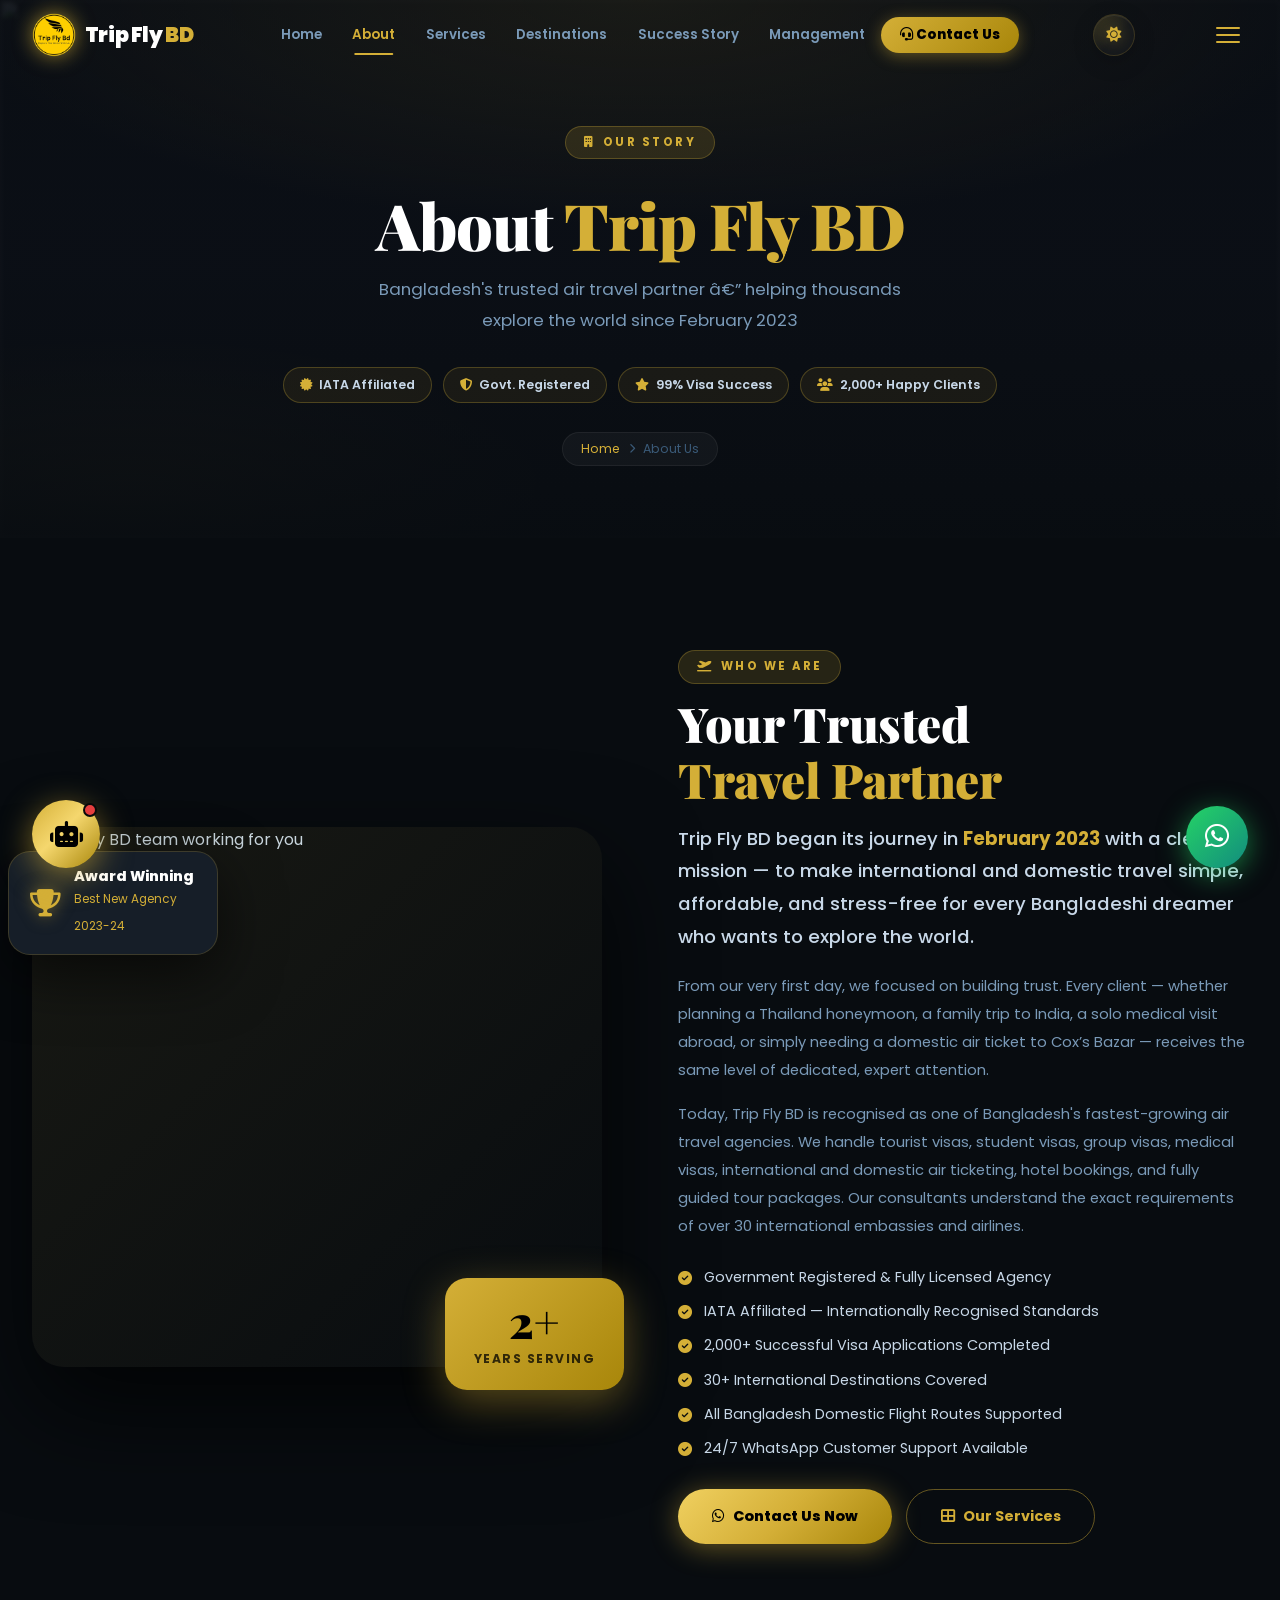
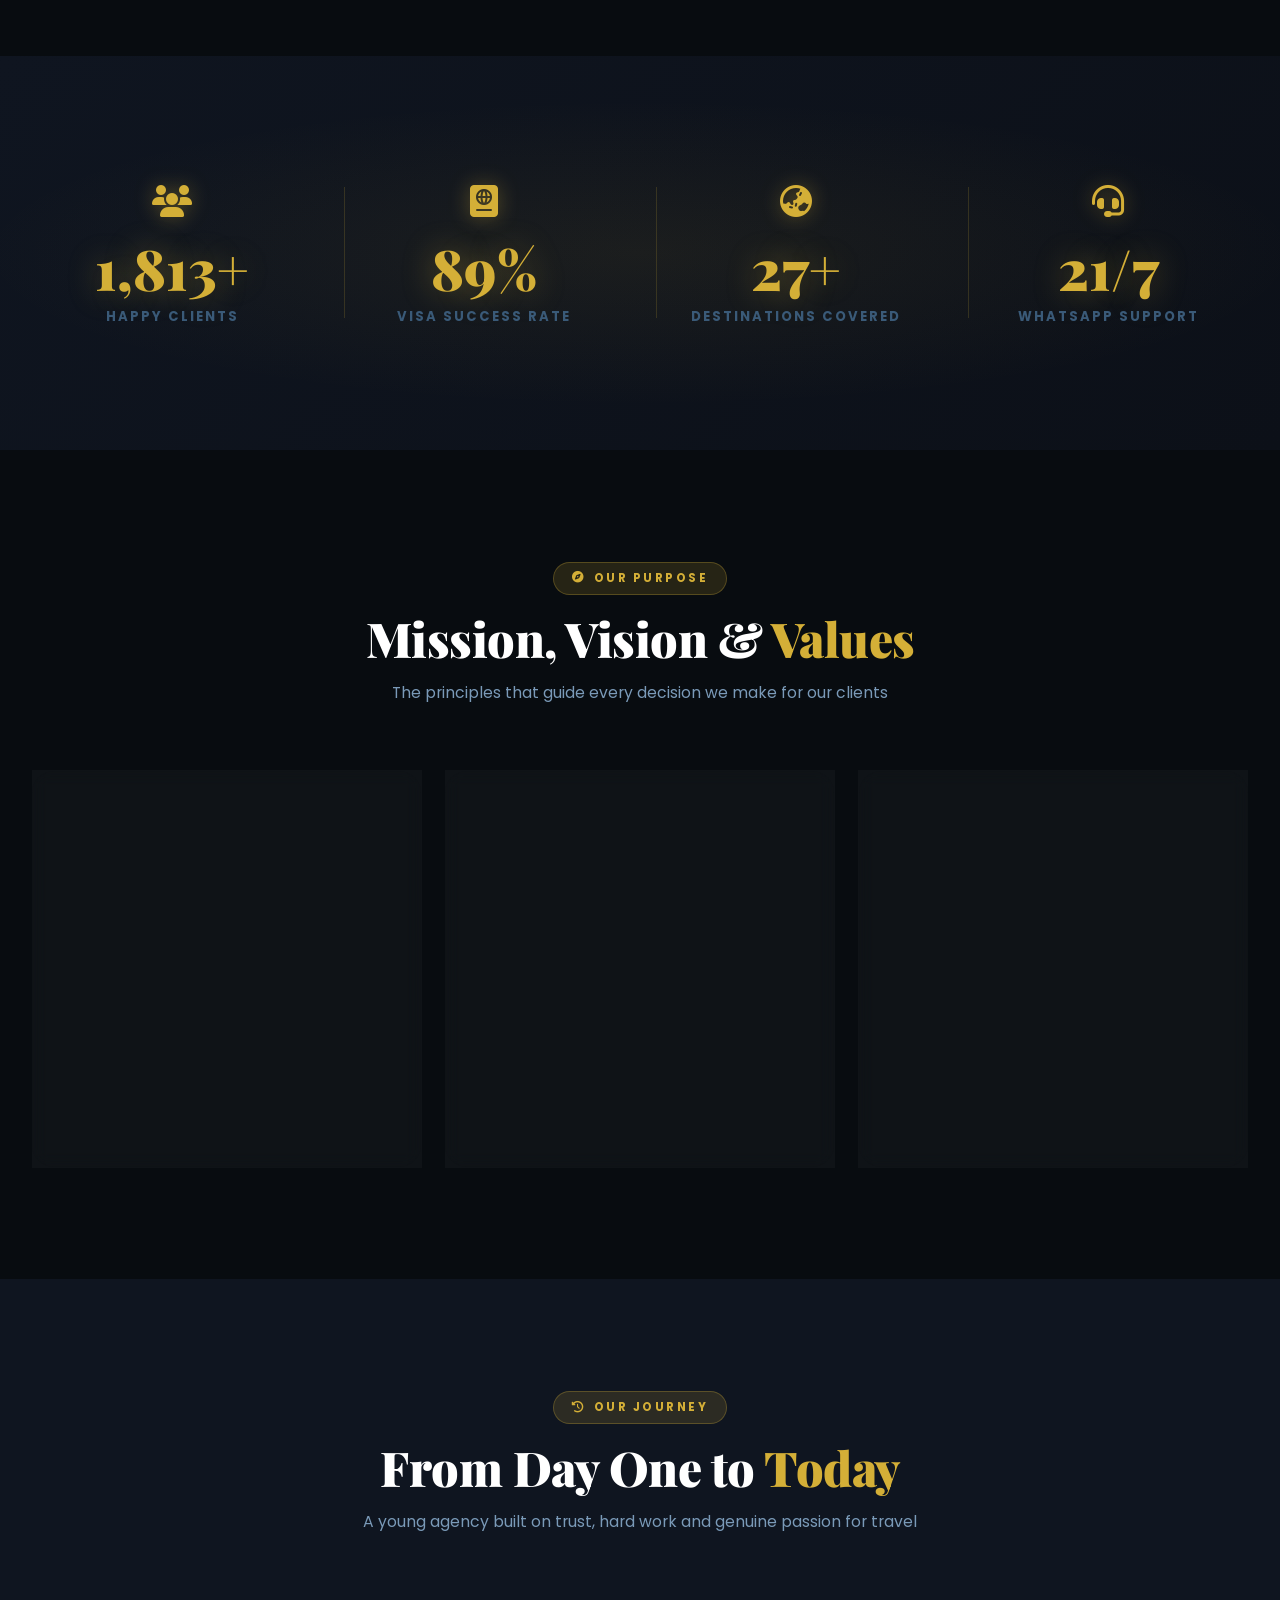
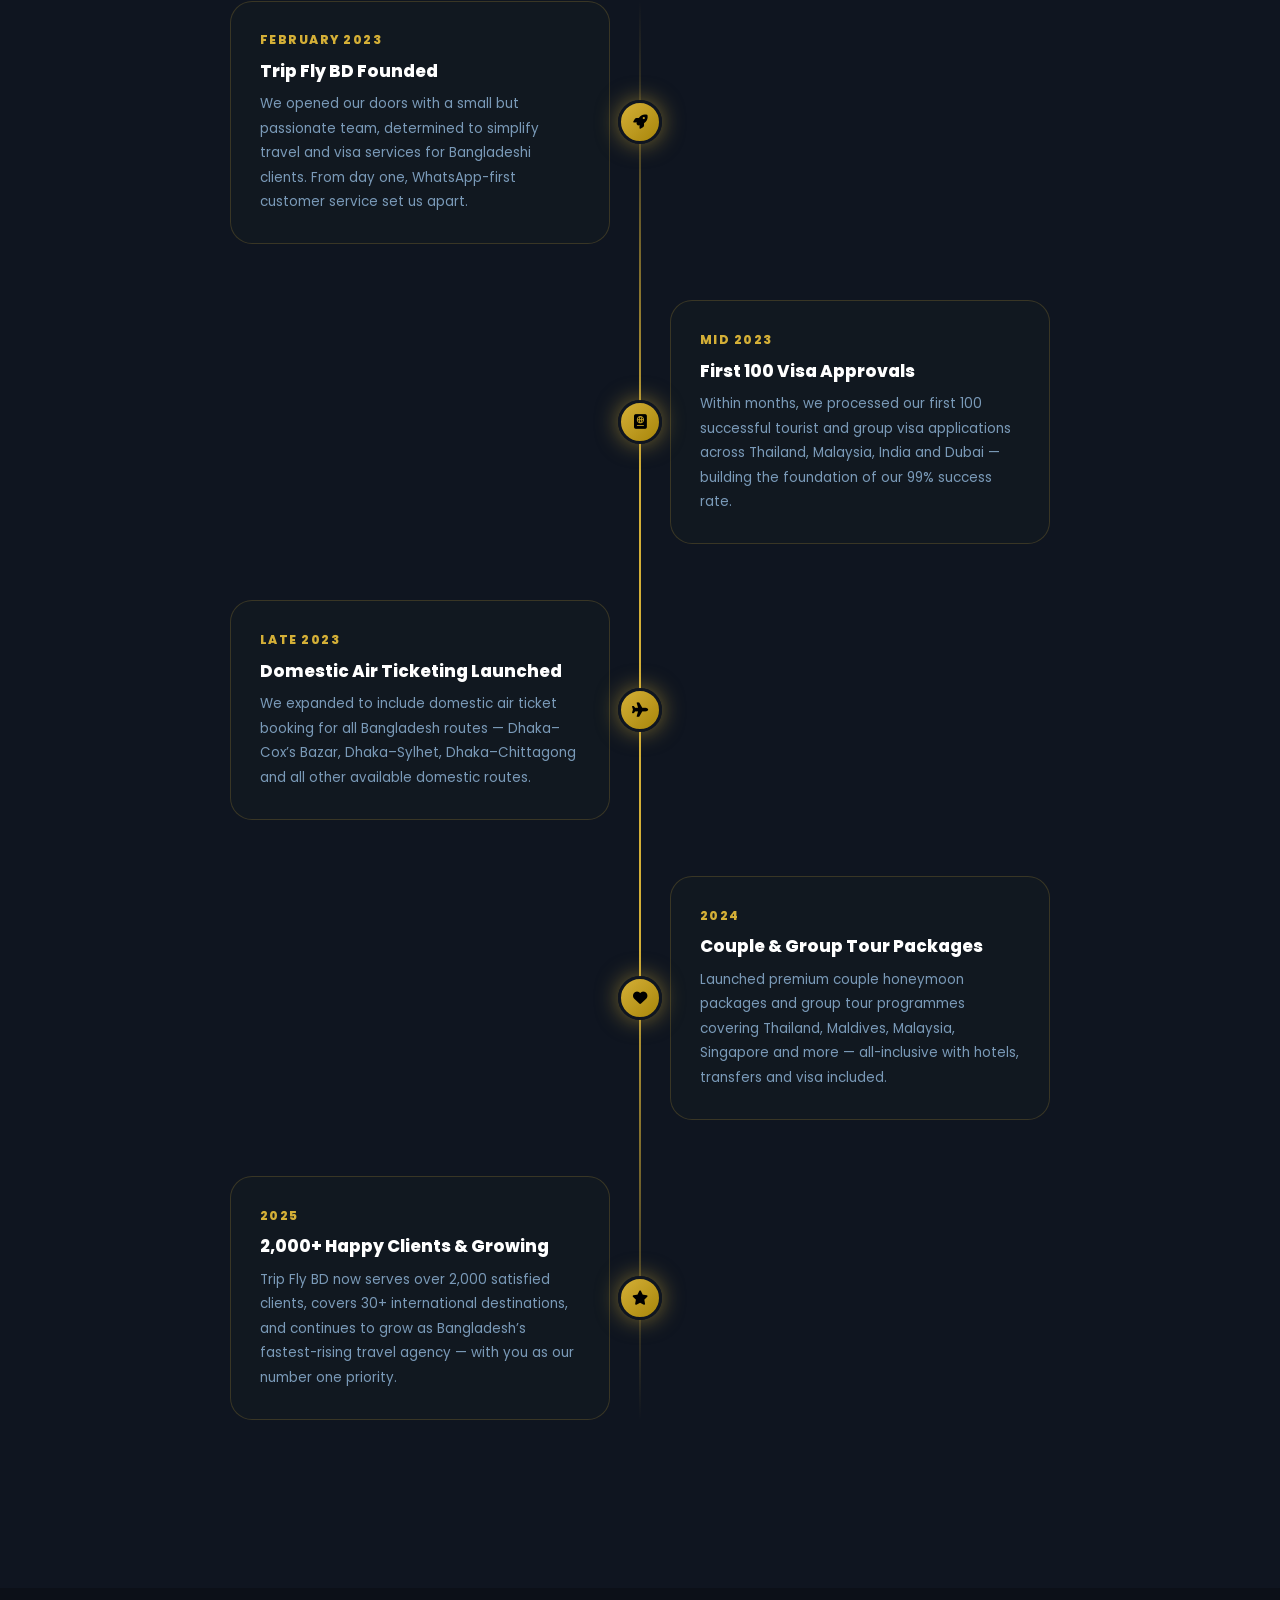
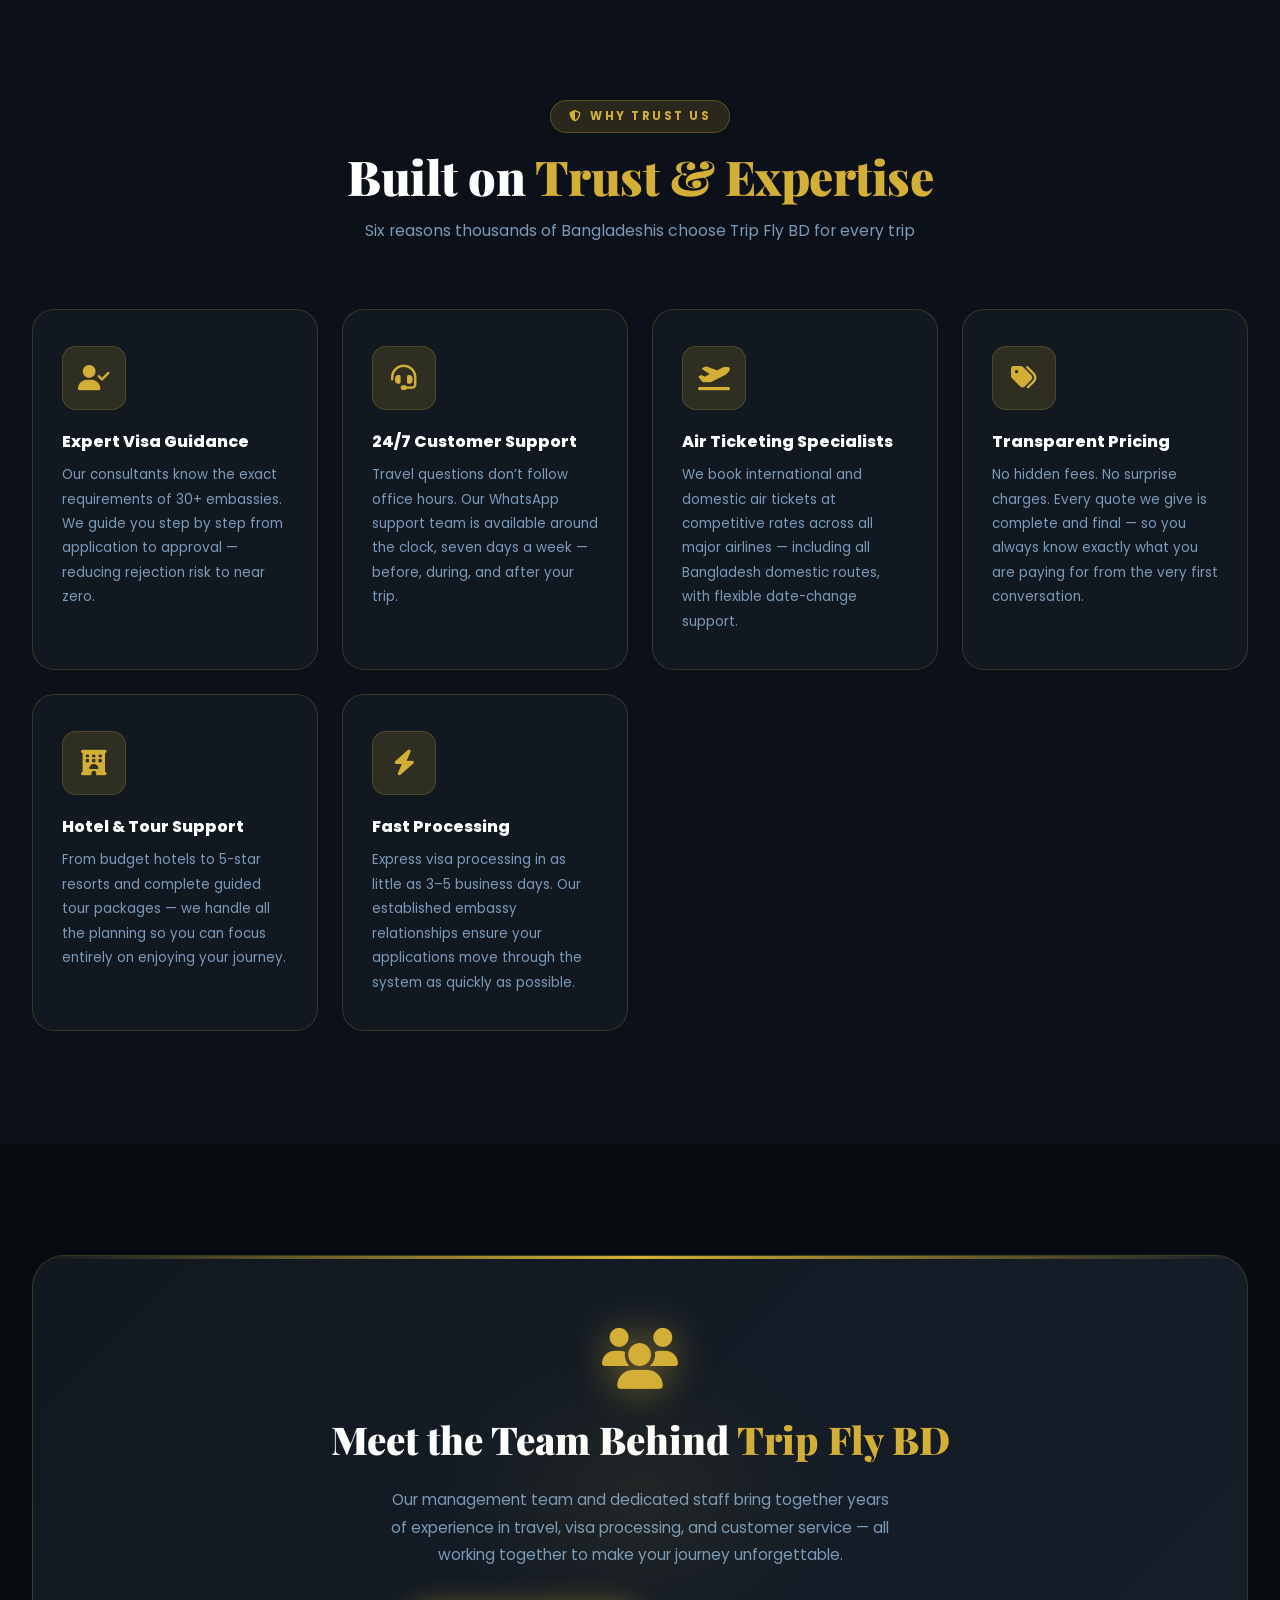
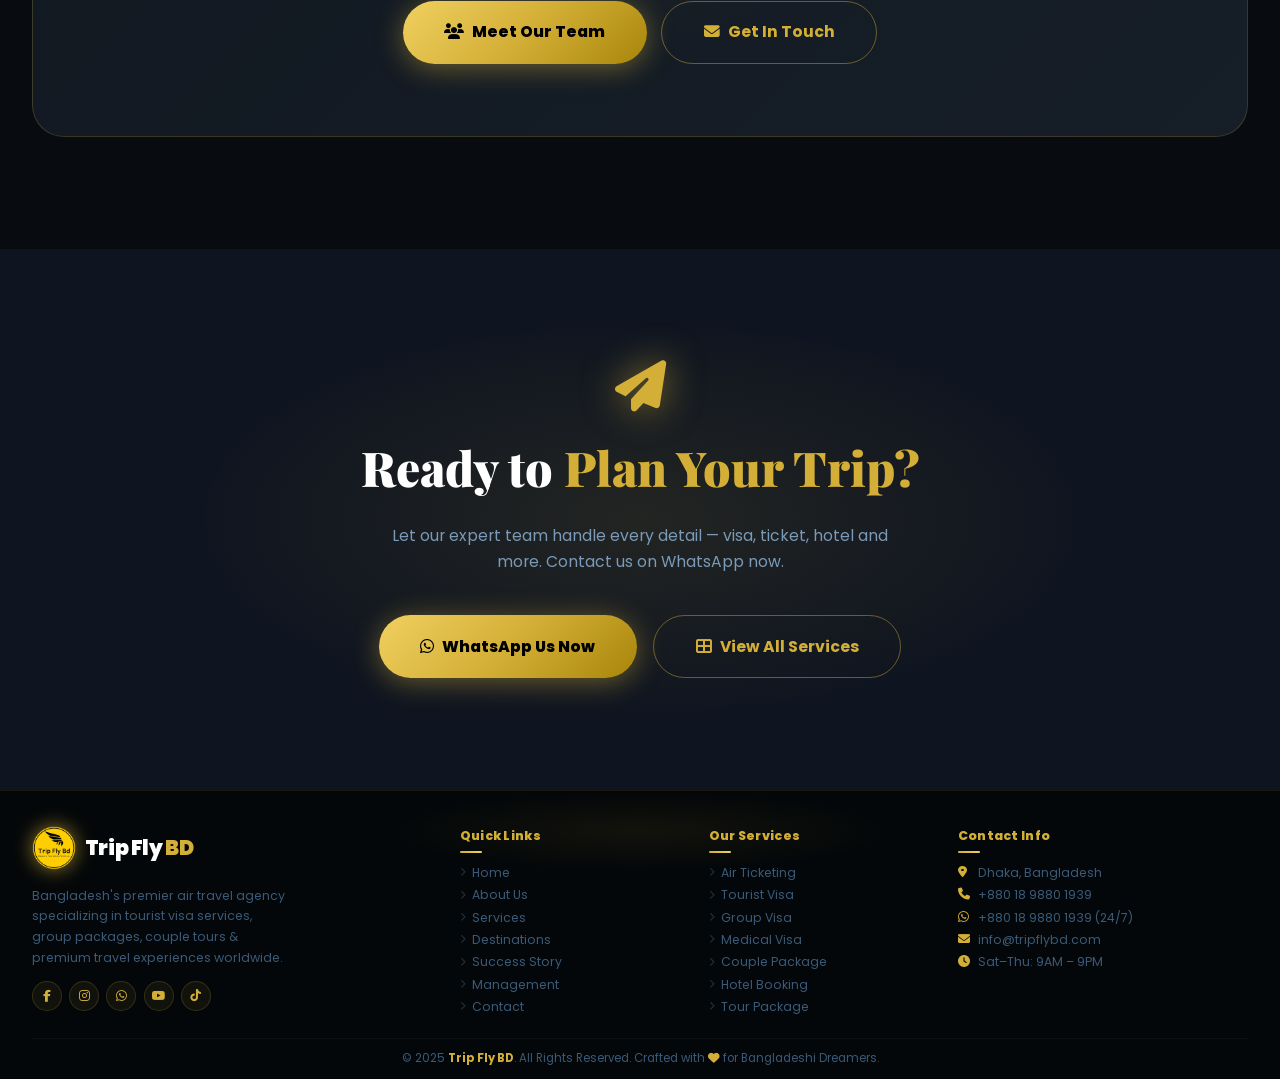
==== commit fdf247b8: "Updated Trip Fly BD website" ====
--- a/about.html
+++ b/about.html
@@ -1,9 +1,9 @@
-<!DOCTYPE html>
+﻿<!DOCTYPE html>
 <html lang="en">
 <head>
   <meta charset="UTF-8"/>
   <meta name="viewport" content="width=device-width, initial-scale=1.0, maximum-scale=5"/>
-  <meta name="description" content="About Trip Fly BD — Bangladesh trusted air travel agency since February 2023."/>
+  <meta name="description" content="About Trip Fly BD â€” Bangladesh trusted air travel agency since February 2023."/>
   <meta name="theme-color" content="#D4AF37"/>
   <title>About Us | Trip Fly BD</title>
   <link rel="preconnect" href="https://fonts.googleapis.com"/>
@@ -55,7 +55,7 @@
   <div class="about-hero-content">
     <span class="section-tag"><i class="fas fa-building" aria-hidden="true"></i> Our Story</span>
     <h1 id="about-hero-heading">About <span class="gold">Trip Fly BD</span></h1>
-    <p>Bangladesh's trusted air travel partner — helping thousands explore the world since February 2023</p>
+    <p>Bangladesh's trusted air travel partner â€” helping thousands explore the world since February 2023</p>
     <div class="about-hero-badges">
       <span class="ab-badge"><i class="fas fa-certificate"></i> IATA Affiliated</span>
       <span class="ab-badge"><i class="fas fa-shield-alt"></i> Govt. Registered</span>
@@ -113,7 +113,7 @@
           <div class="sh-item"><i class="fas fa-check-circle"></i><span>24/7 WhatsApp Customer Support Available</span></div>
         </div>
         <div class="story-btns">
-          <a href="https://wa.me/8801XXXXXXXXX?text=Hello%20Trip%20Fly%20BD!" target="_blank" rel="noopener" class="btn btn-gold">
+          <a href="https://wa.me/8801898801939?text=Hello%20Trip%20Fly%20BD!" target="_blank" rel="noopener" class="btn btn-gold">
             <i class="fab fa-whatsapp" aria-hidden="true"></i> Contact Us Now
           </a>
           <a href="services.html" class="btn btn-outline">
@@ -305,7 +305,7 @@
       <h2>Ready to <span class="gold">Plan Your Trip?</span></h2>
       <p>Let our expert team handle every detail &mdash; visa, ticket, hotel and more. Contact us on WhatsApp now.</p>
       <div class="cta-buttons">
-        <a href="https://wa.me/8801XXXXXXXXX?text=Hello%20Trip%20Fly%20BD!" target="_blank" rel="noopener" class="btn btn-gold btn-lg">
+        <a href="https://wa.me/8801898801939?text=Hello%20Trip%20Fly%20BD!" target="_blank" rel="noopener" class="btn btn-gold btn-lg">
           <i class="fab fa-whatsapp"></i> WhatsApp Us Now
         </a>
         <a href="services.html" class="btn btn-outline btn-lg"><i class="fas fa-th-large"></i> View All Services</a>
@@ -324,7 +324,7 @@
         <div class="footer-socials">
           <a href="#" class="social-link" aria-label="Facebook"><i class="fab fa-facebook-f"></i></a>
           <a href="#" class="social-link" aria-label="Instagram"><i class="fab fa-instagram"></i></a>
-          <a href="https://wa.me/8801XXXXXXXXX" class="social-link" aria-label="WhatsApp" target="_blank" rel="noopener"><i class="fab fa-whatsapp"></i></a>
+          <a href="https://wa.me/8801898801939" class="social-link" aria-label="WhatsApp" target="_blank" rel="noopener"><i class="fab fa-whatsapp"></i></a>
           <a href="#" class="social-link" aria-label="YouTube"><i class="fab fa-youtube"></i></a>
           <a href="#" class="social-link" aria-label="TikTok"><i class="fab fa-tiktok"></i></a>
         </div>
@@ -349,8 +349,8 @@
       </ul></div>
       <div class="footer-contact"><h4>Contact Info</h4><ul>
         <li><i class="fas fa-map-marker-alt"></i> Dhaka, Bangladesh</li>
-        <li><i class="fas fa-phone"></i> +880 1XXXXXXXXX</li>
-        <li><i class="fab fa-whatsapp"></i> +880 1XXXXXXXXX (24/7)</li>
+        <li><i class="fas fa-phone"></i> +880 18 9880 1939</li>
+        <li><i class="fab fa-whatsapp"></i> +880 18 9880 1939 (24/7)</li>
         <li><i class="fas fa-envelope"></i> info@tripflybd.com</li>
         <li><i class="fas fa-clock"></i> Sat&ndash;Thu: 9AM &ndash; 9PM</li>
       </ul></div>
@@ -365,3 +365,4 @@
 <script src="js/chatbot.js"></script>
 </body>
 </html>
+
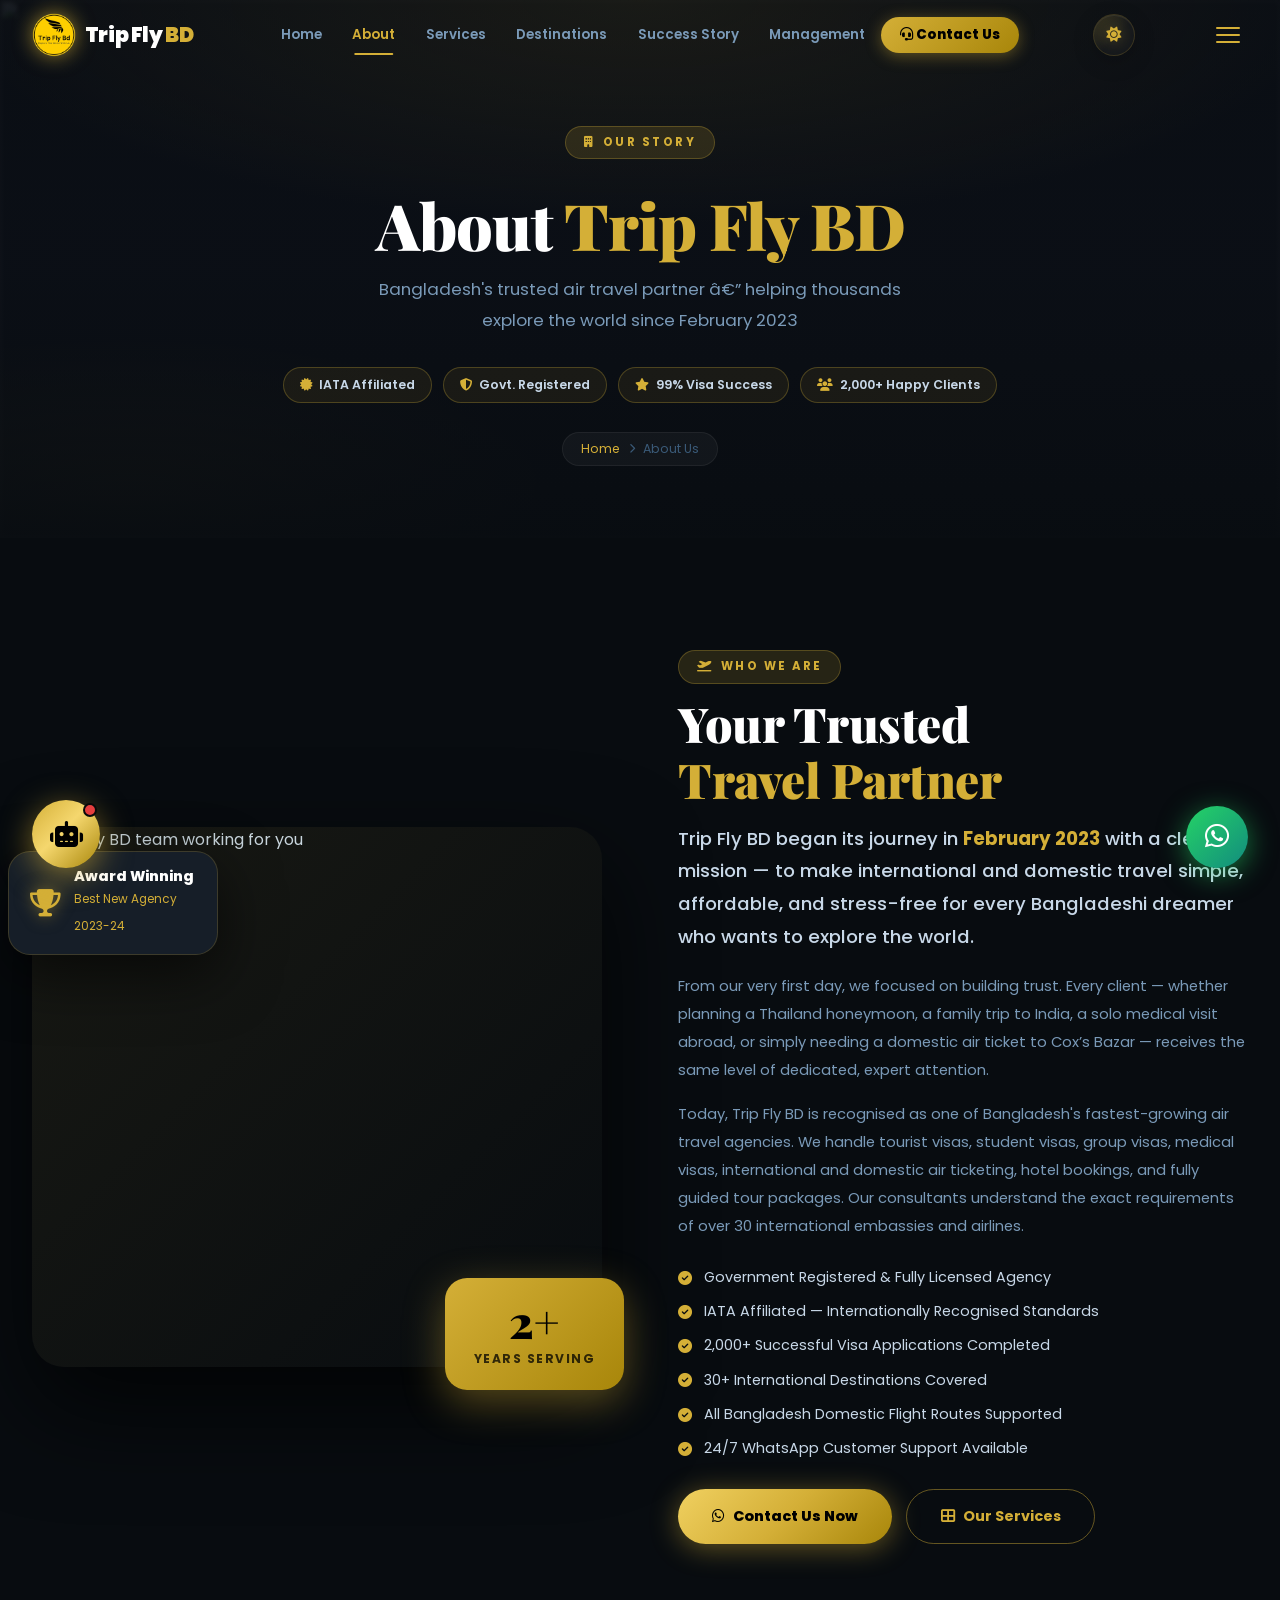
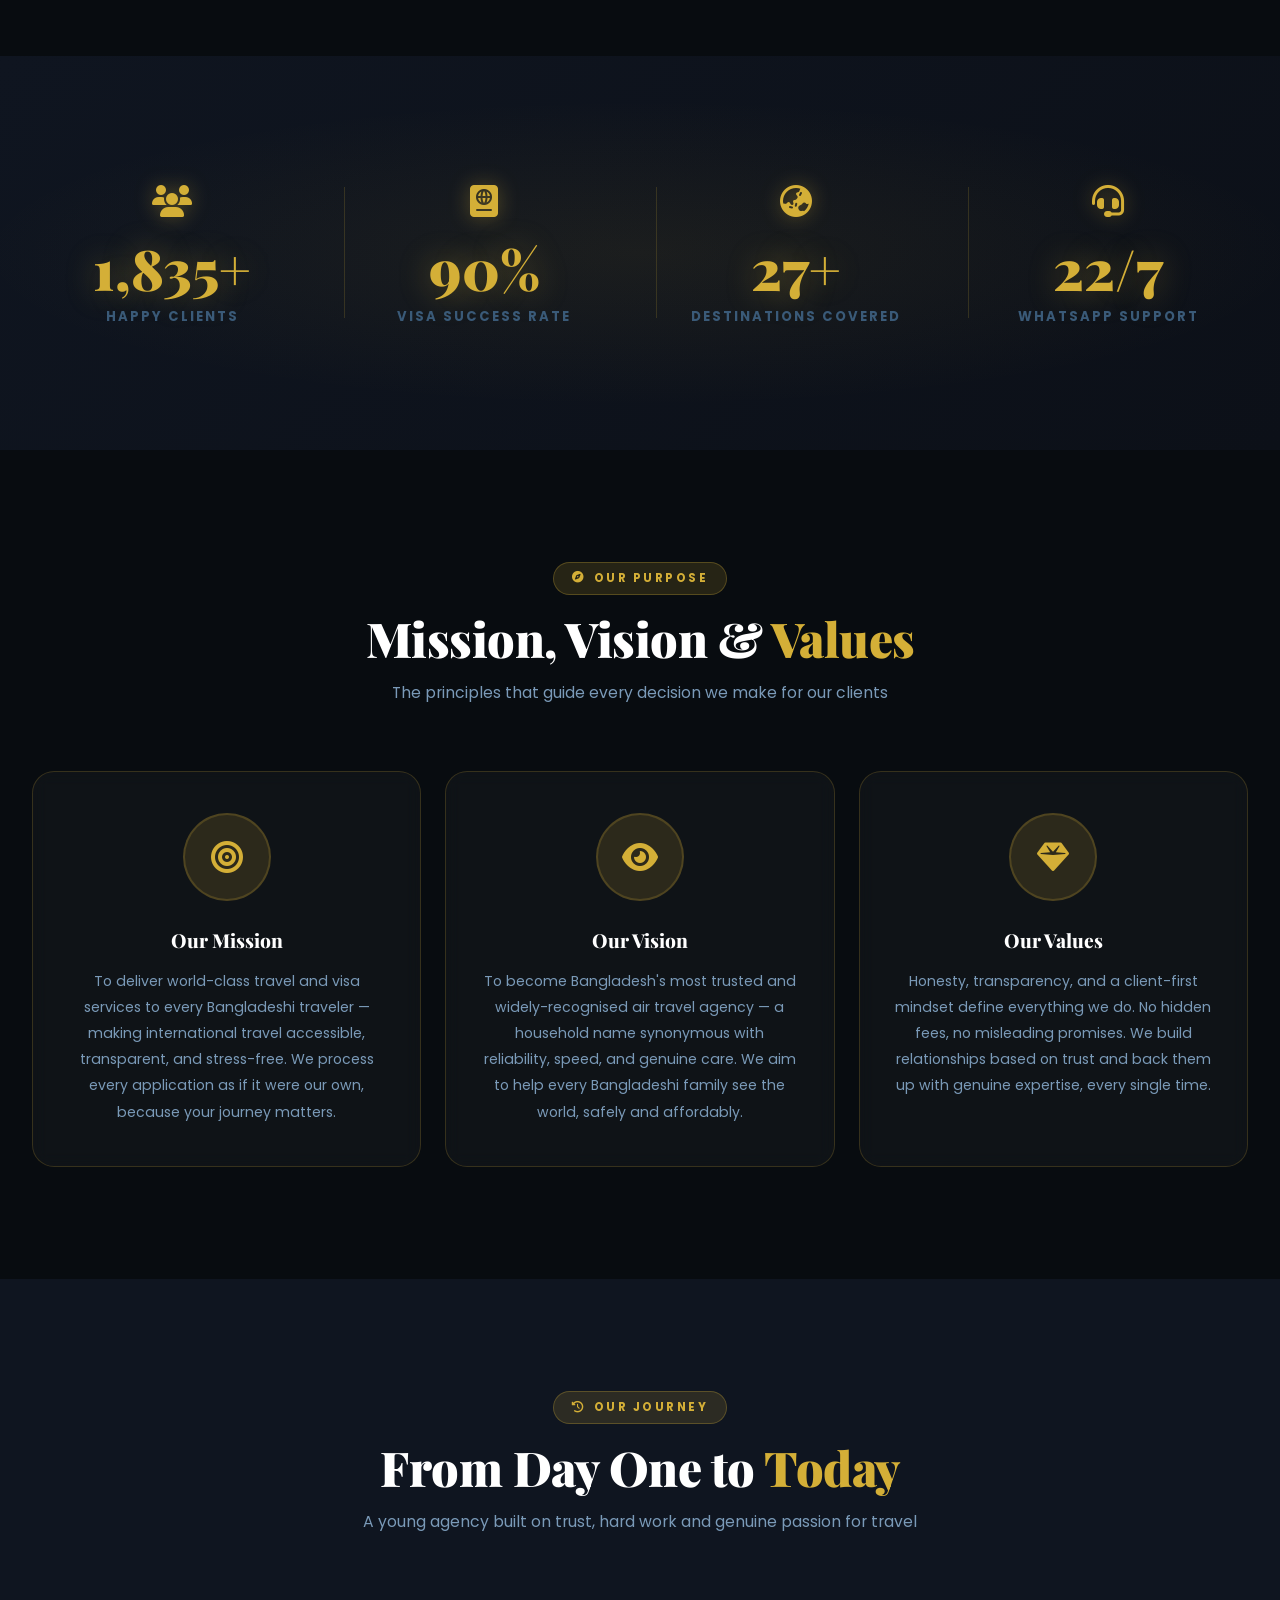
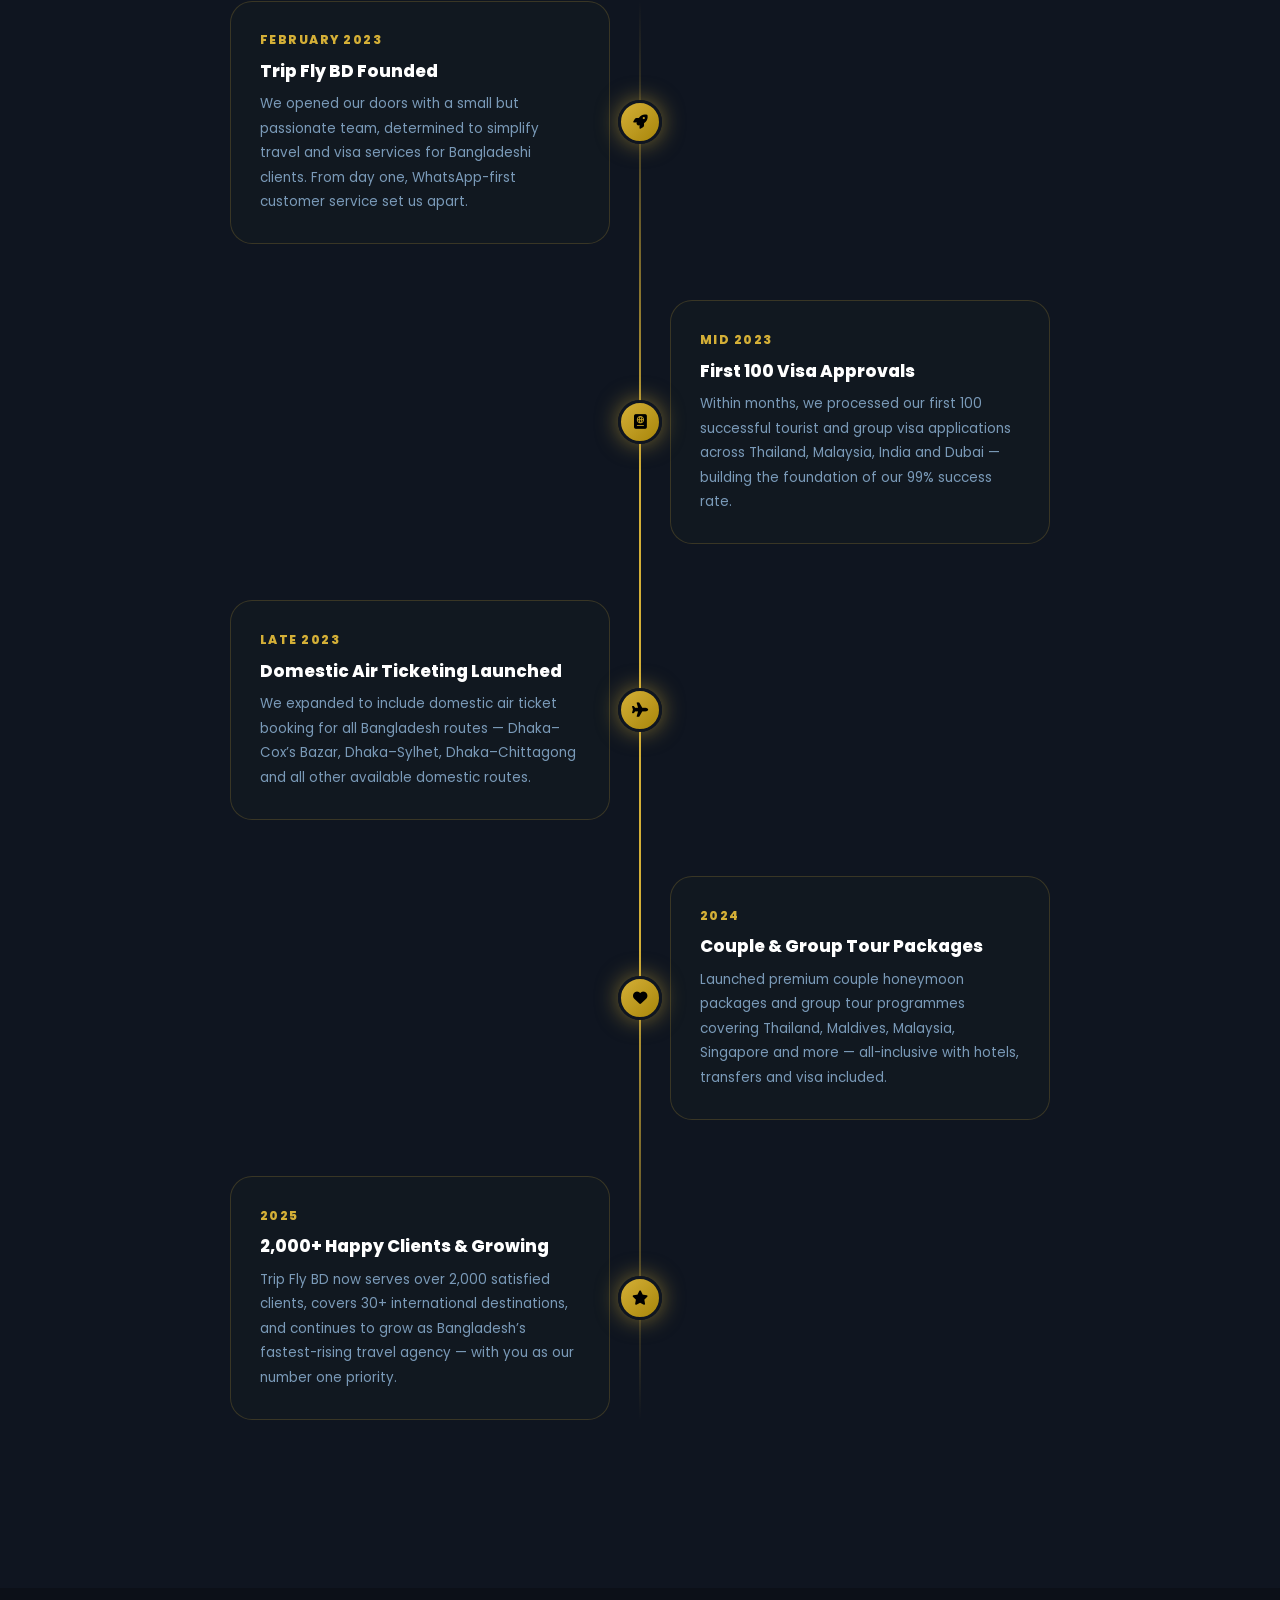
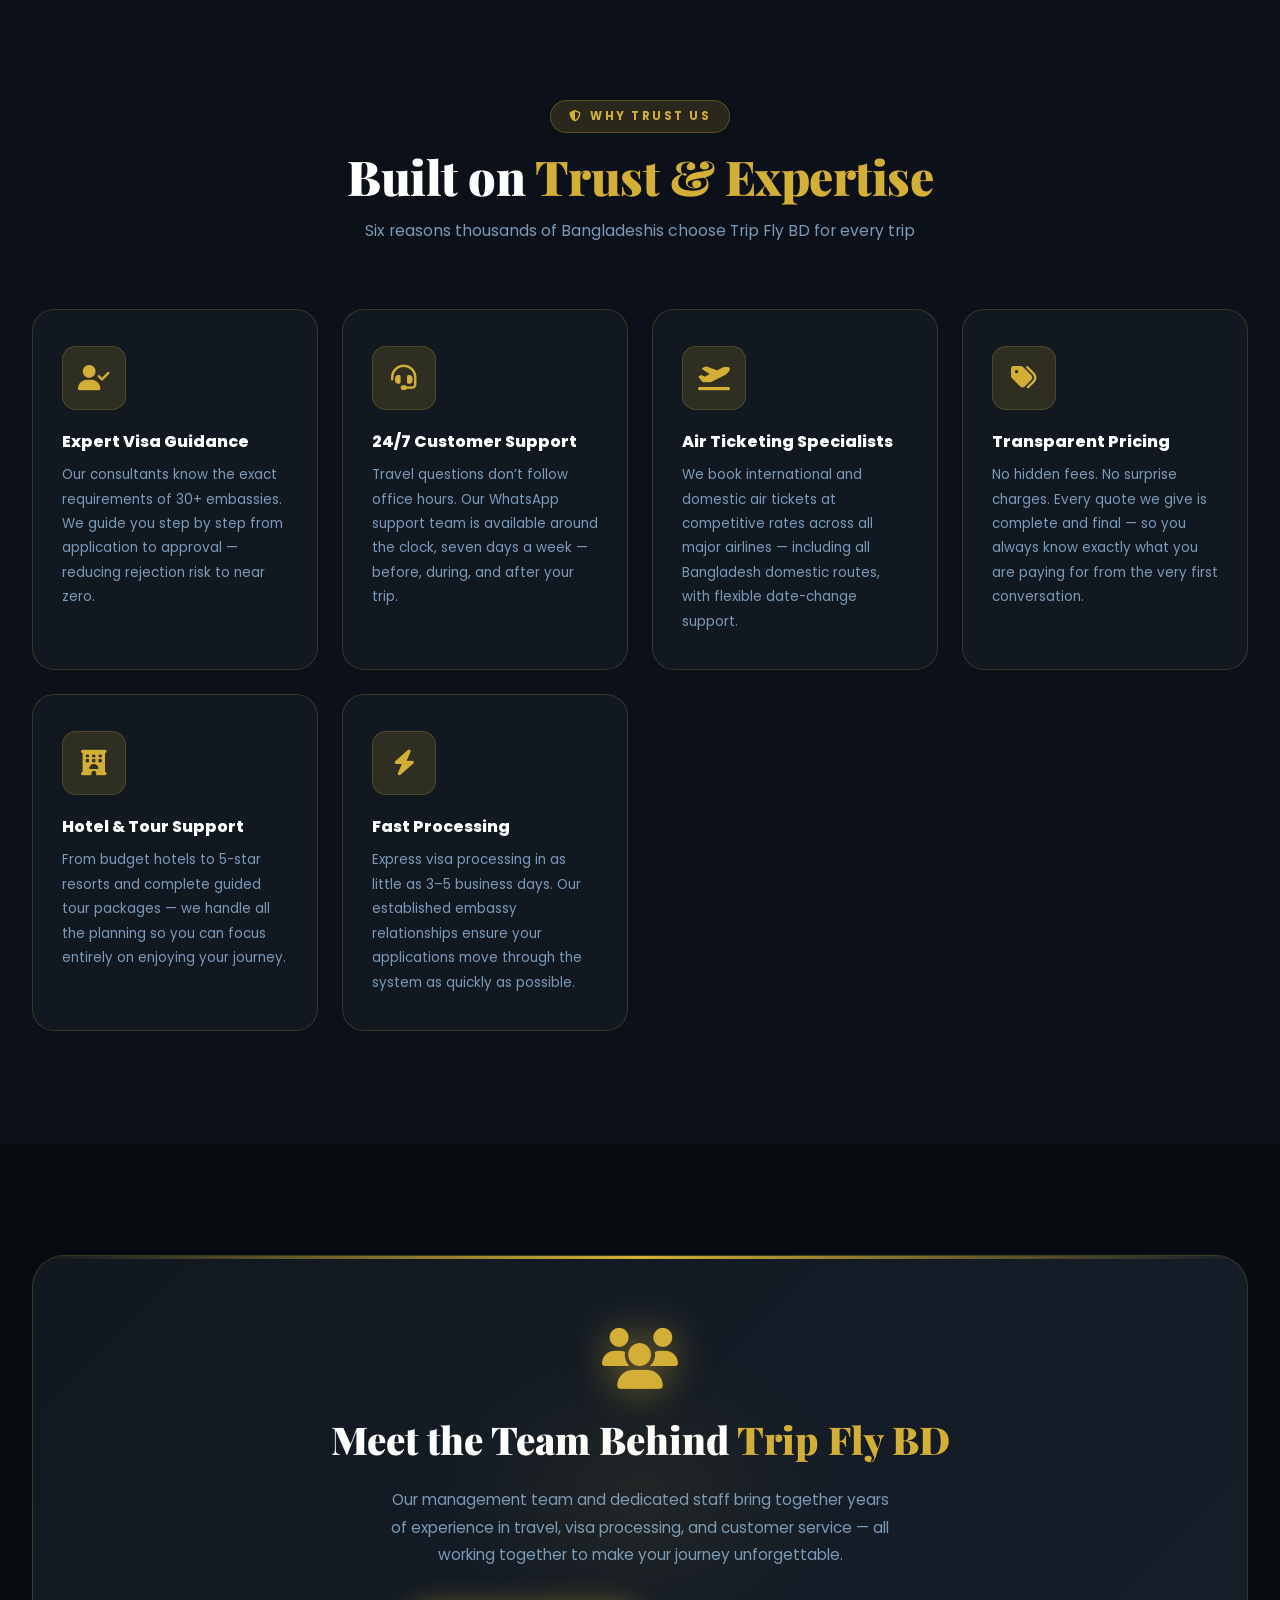
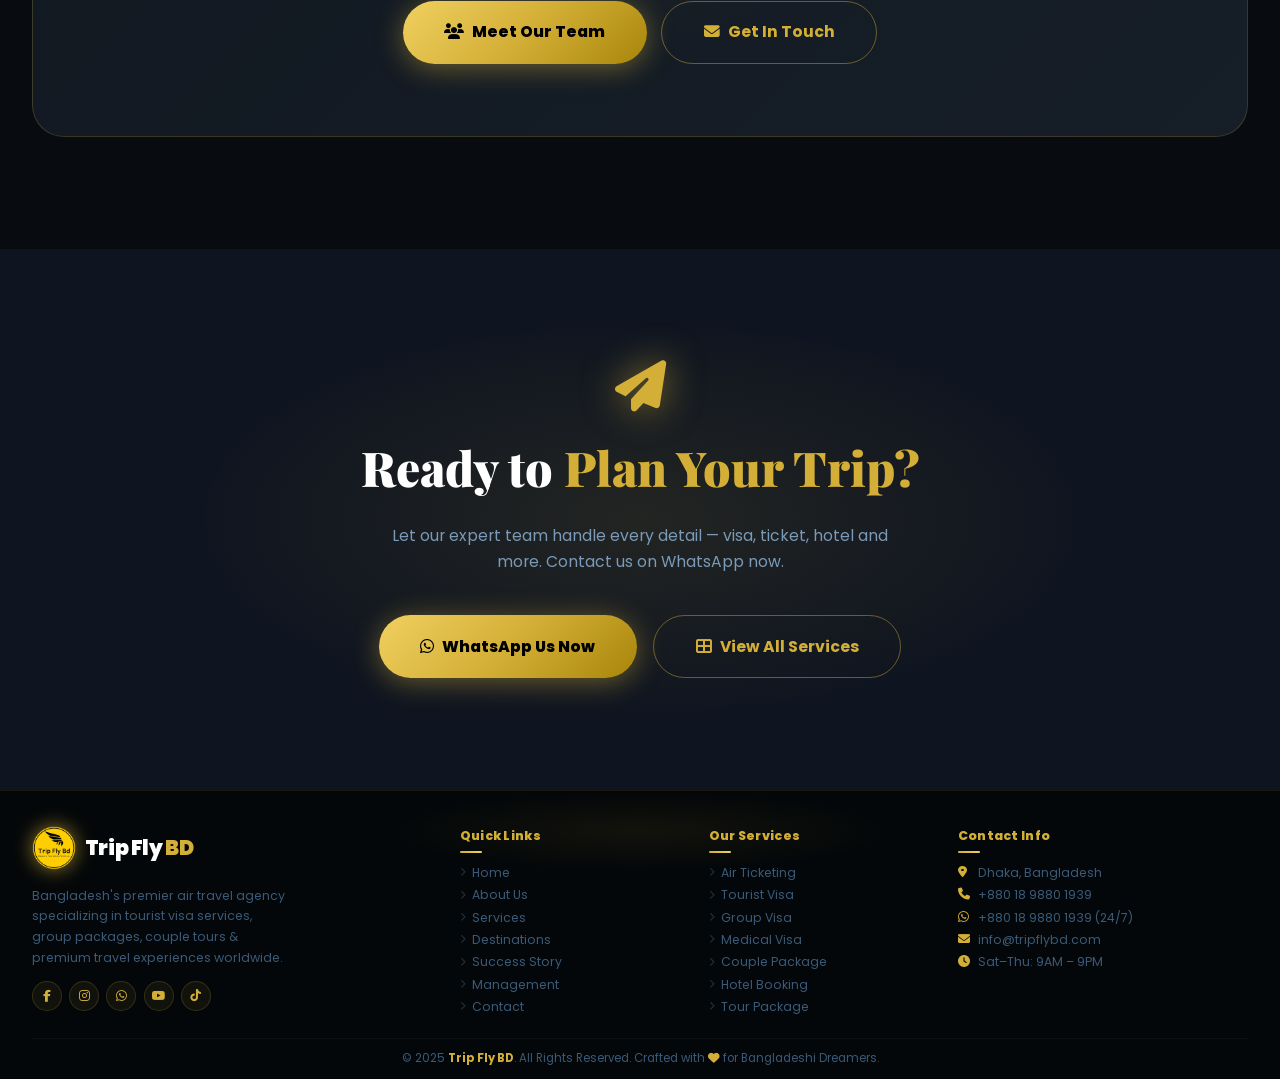
==== commit cac07737: "Updated Trip Fly BD website" ====
--- a/about.html
+++ b/about.html
@@ -322,7 +322,7 @@
         <a href="index.html" class="nav-logo" style="display:inline-flex;"><img src="images/logo.png" alt="Trip Fly BD Logo" class="logo-img"/><span class="logo-text">Trip Fly <span class="gold">BD</span></span></a>
         <p>Bangladesh's premier air travel agency specializing in tourist visa services, group packages, couple tours &amp; premium travel experiences worldwide.</p>
         <div class="footer-socials">
-          <a href="#" class="social-link" aria-label="Facebook"><i class="fab fa-facebook-f"></i></a>
+          <a href="https://www.facebook.com/tripflybd08" class="social-link" aria-label="Facebook" target="_blank" rel="noopener"><i class="fab fa-facebook-f"></i></a>
           <a href="#" class="social-link" aria-label="Instagram"><i class="fab fa-instagram"></i></a>
           <a href="https://wa.me/8801898801939" class="social-link" aria-label="WhatsApp" target="_blank" rel="noopener"><i class="fab fa-whatsapp"></i></a>
           <a href="#" class="social-link" aria-label="YouTube"><i class="fab fa-youtube"></i></a>
@@ -366,3 +366,4 @@
 </body>
 </html>
 
+
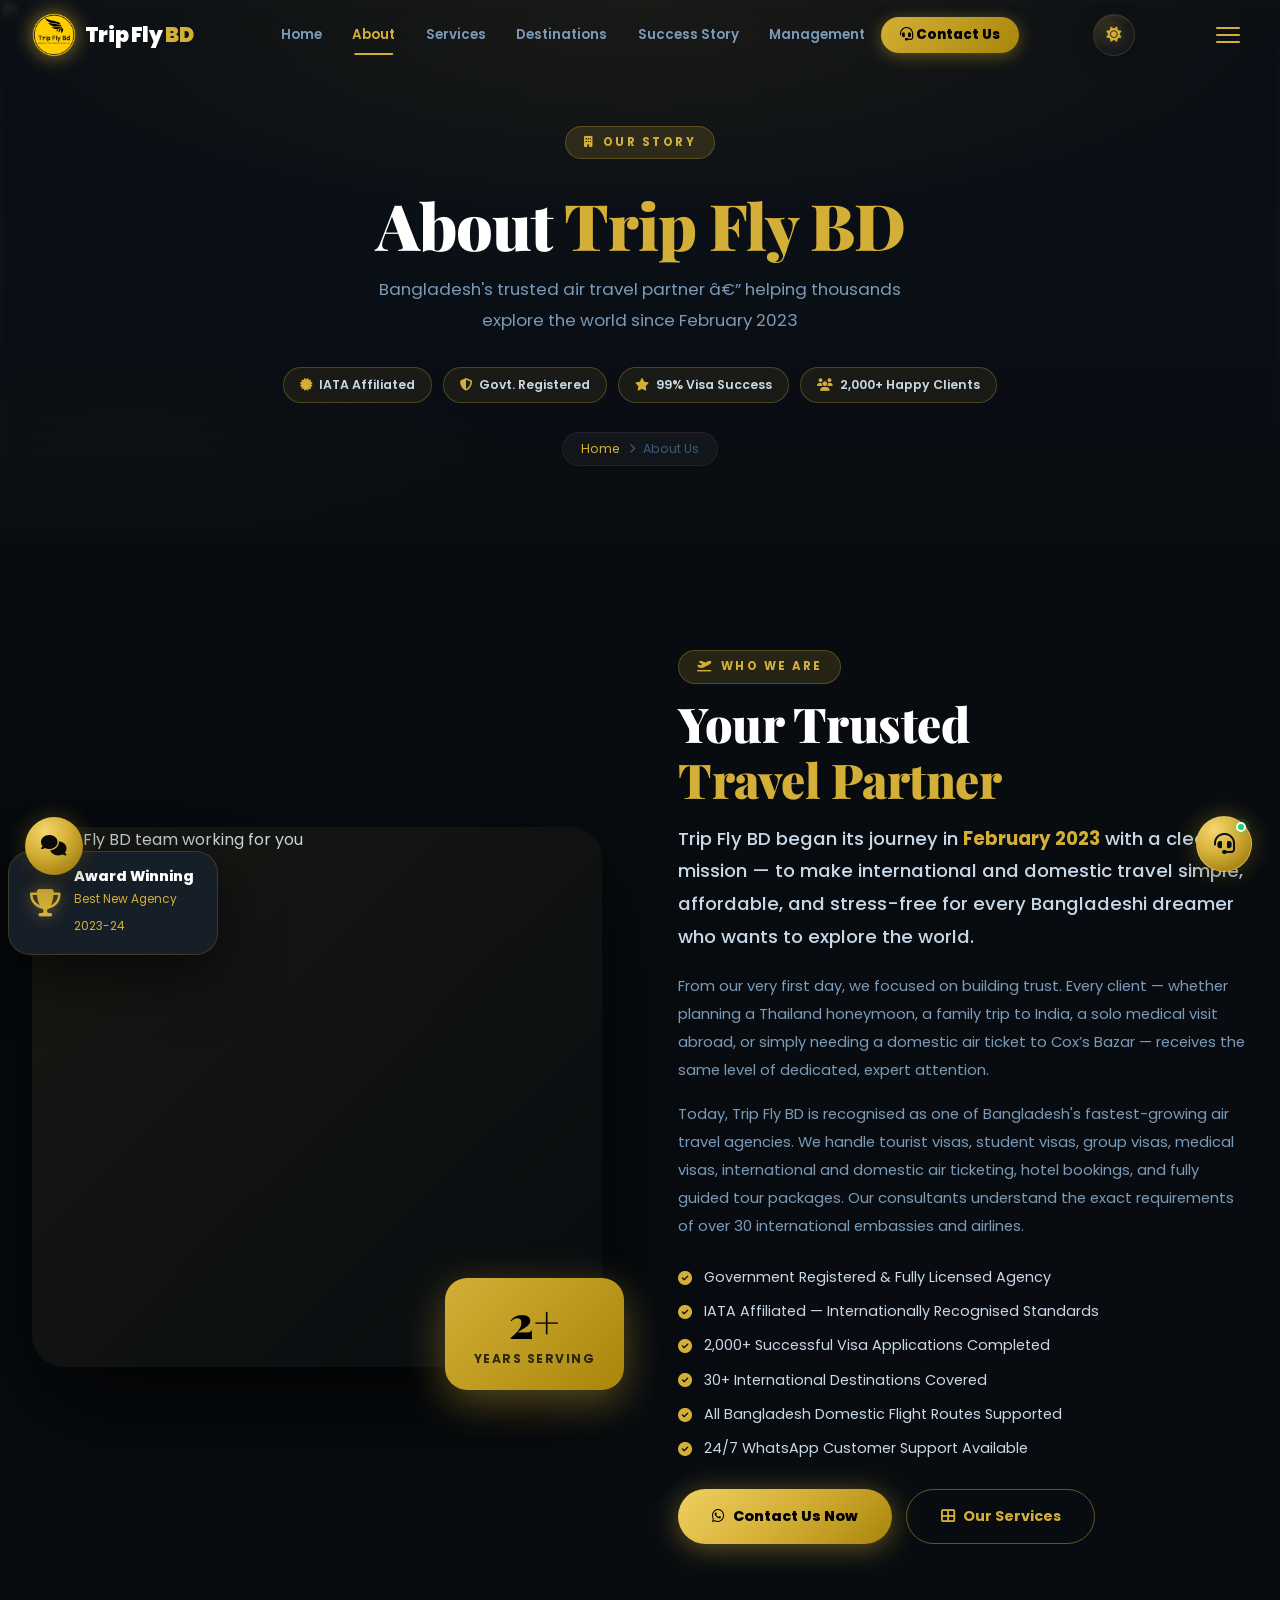
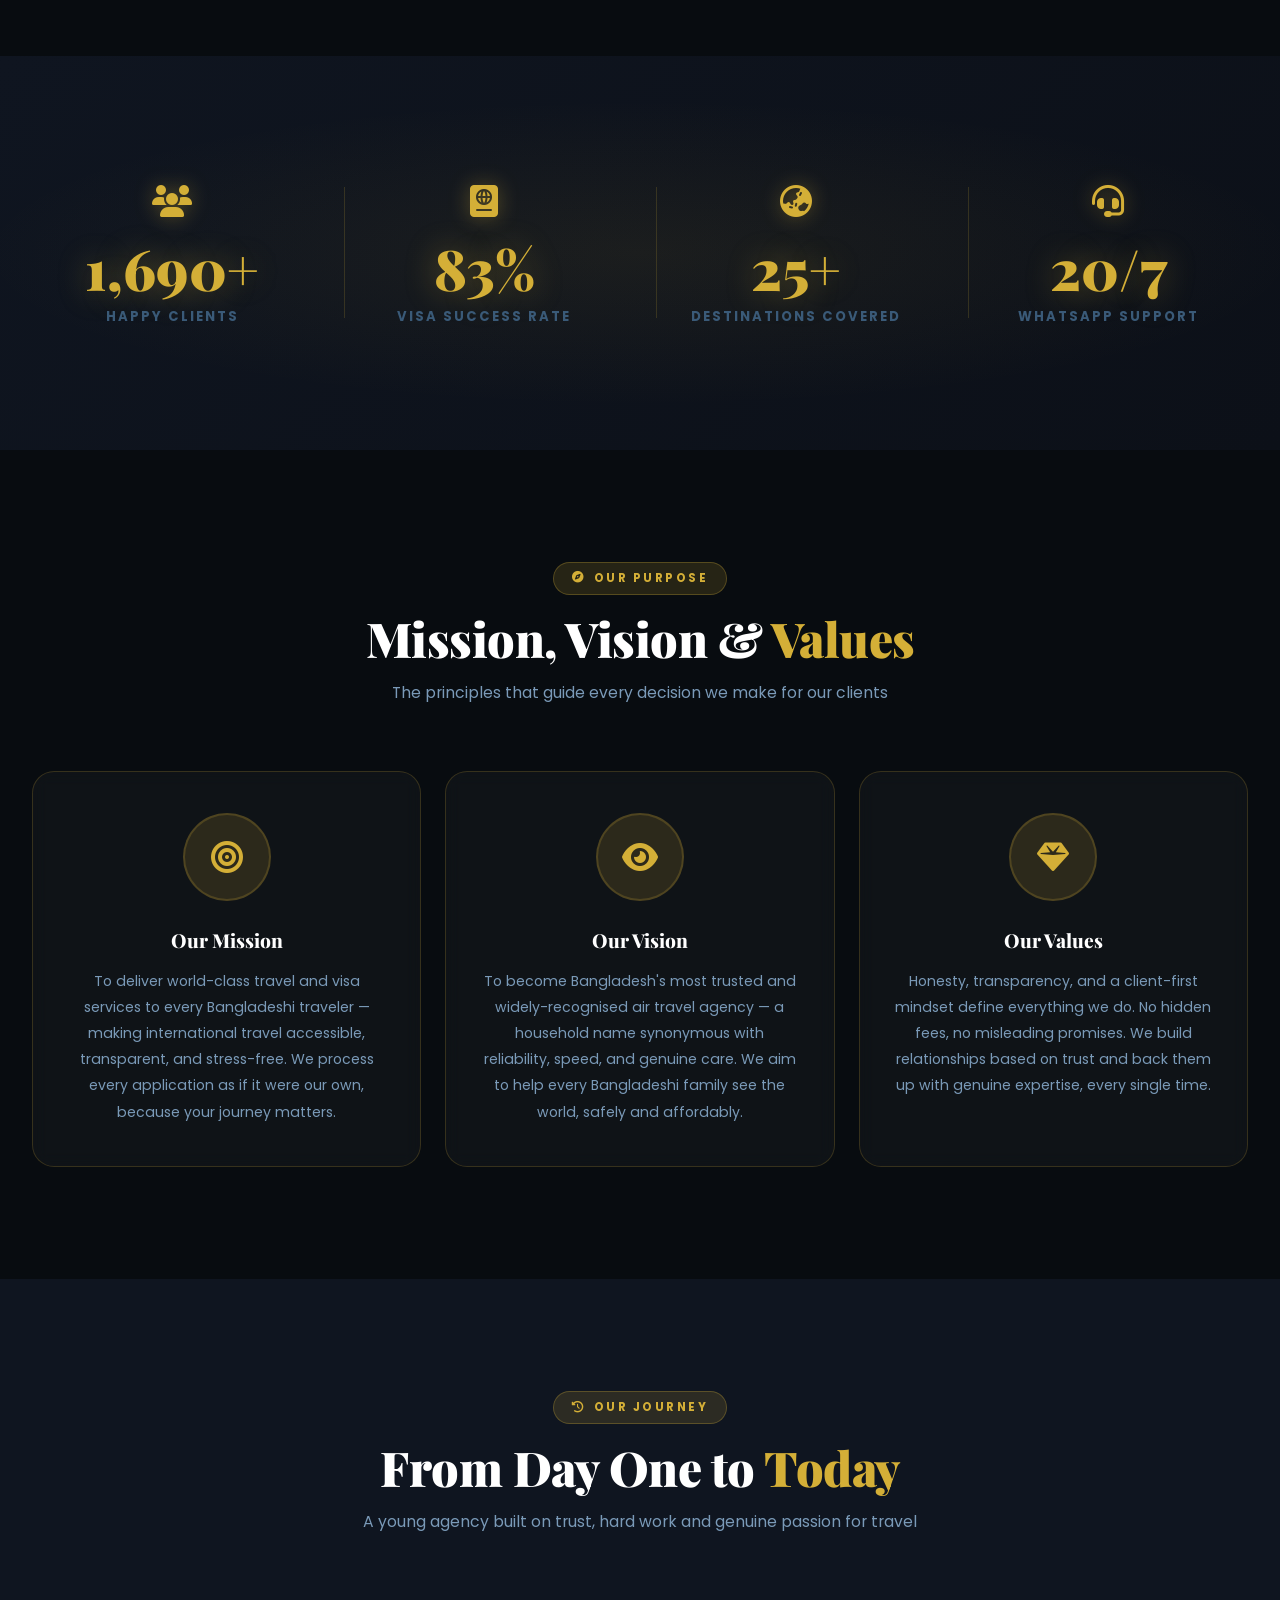
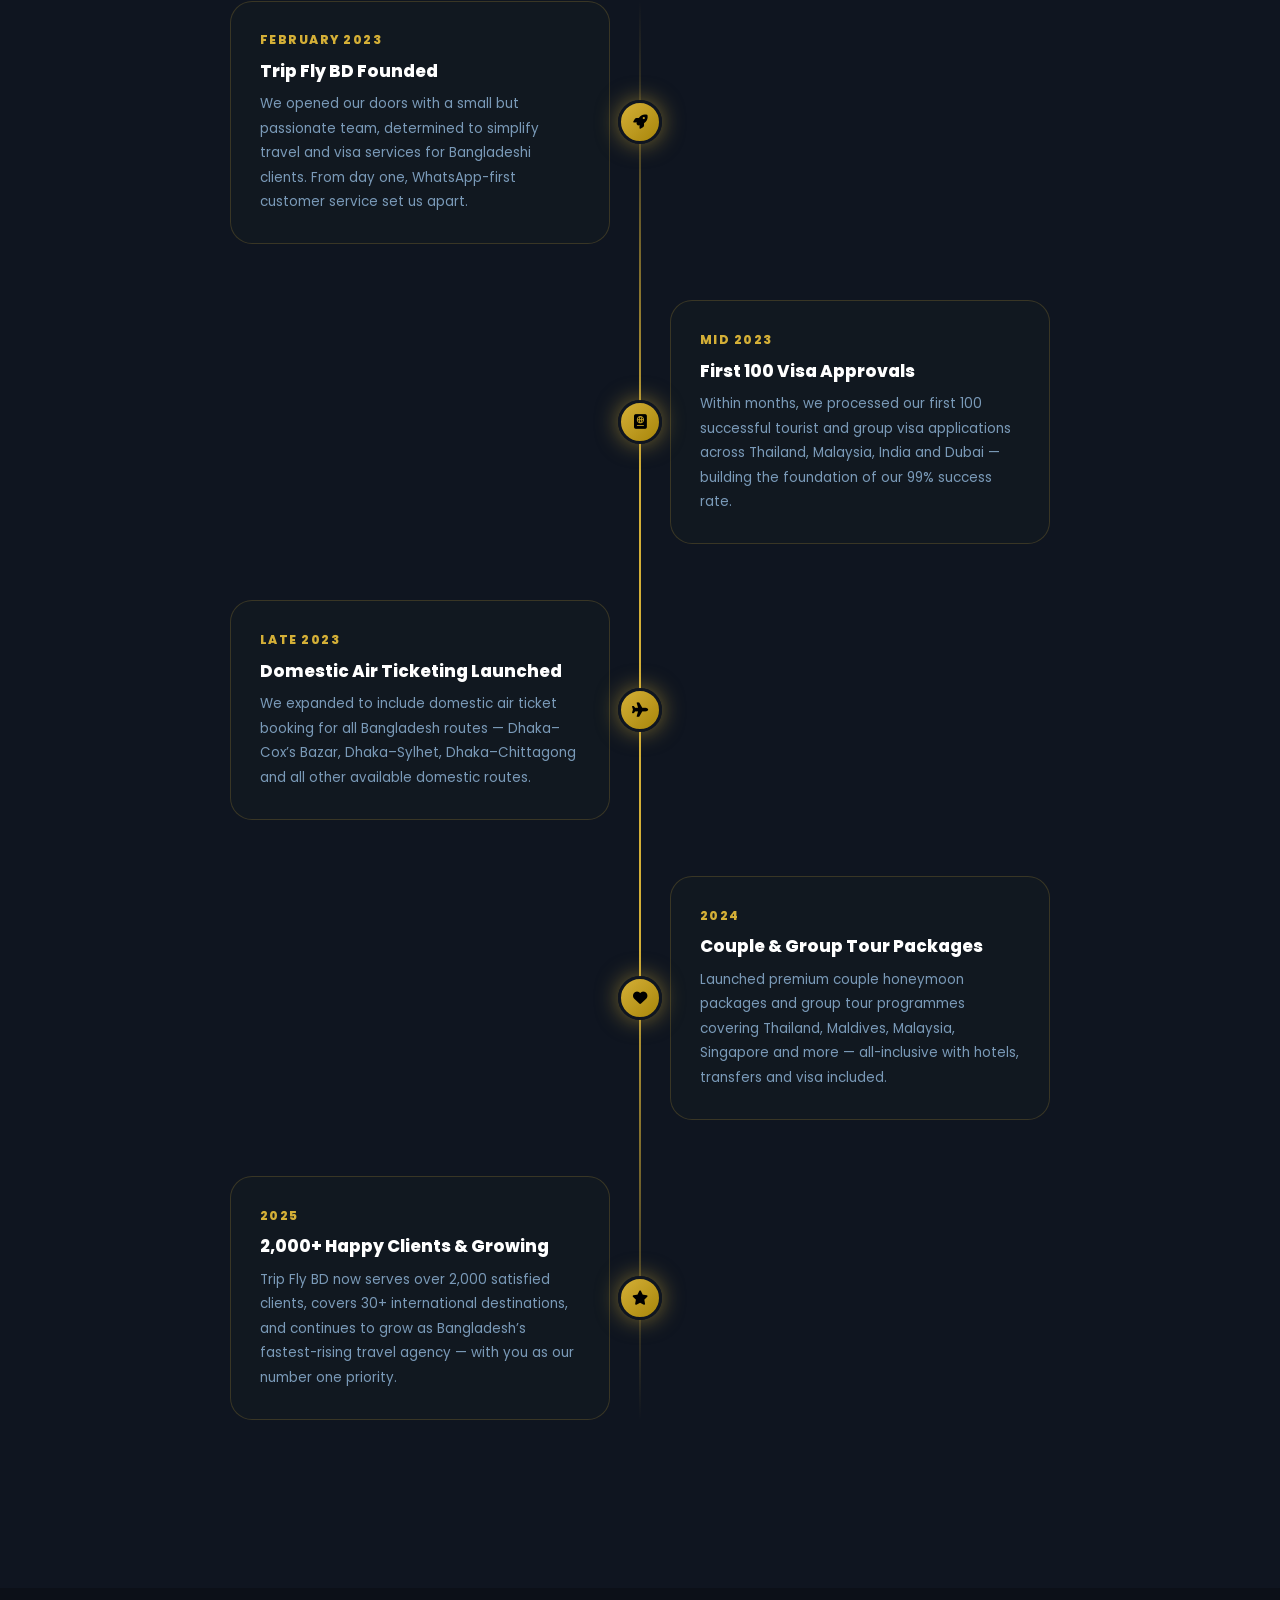
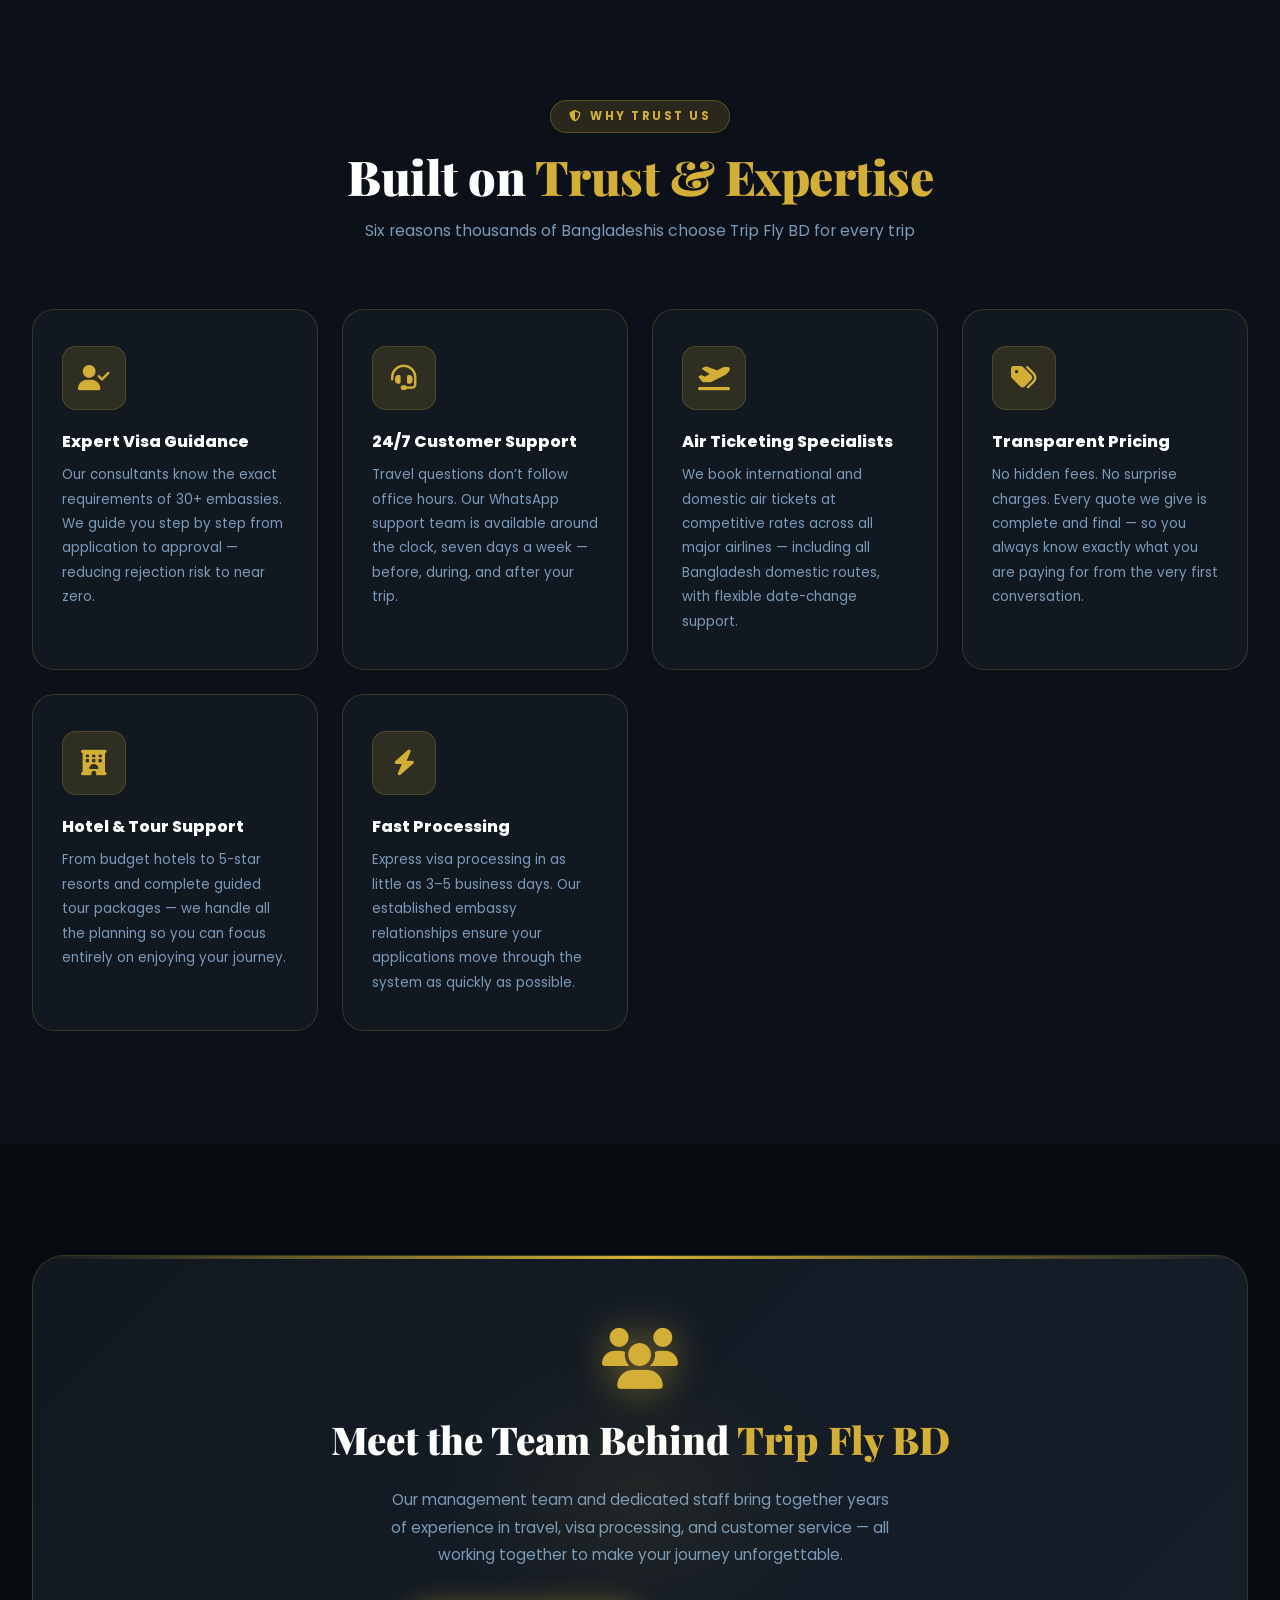
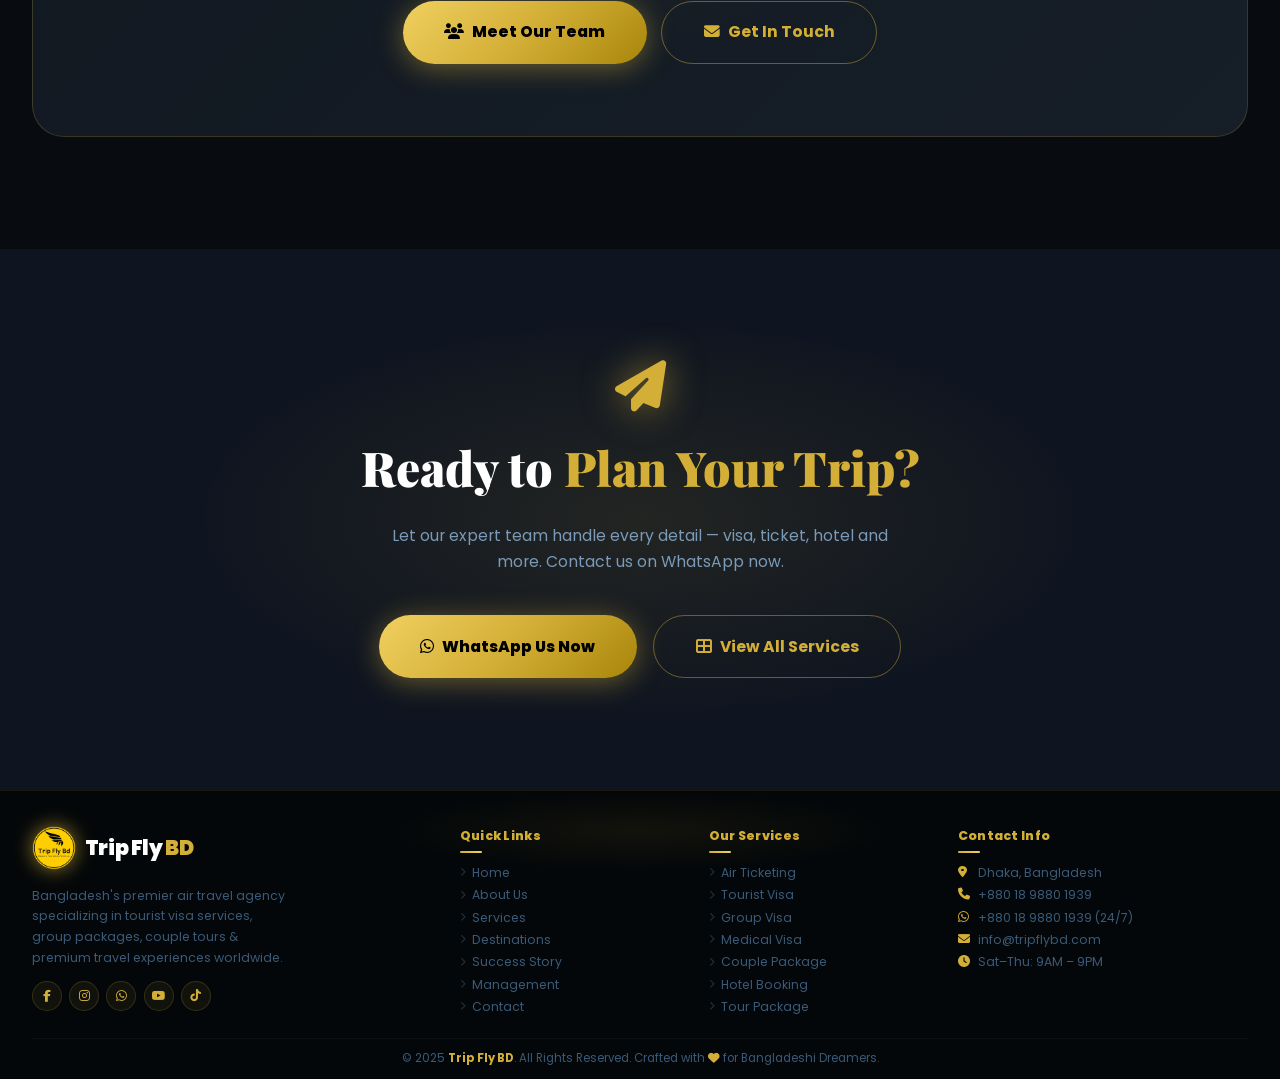
==== commit 4dfc1881: "Updated homepage packages, destinations and contact system" ====
--- a/about.html
+++ b/about.html
@@ -1,4 +1,4 @@
-﻿<!DOCTYPE html>
+<!DOCTYPE html>
 <html lang="en">
 <head>
   <meta charset="UTF-8"/>
@@ -322,7 +322,7 @@
         <a href="index.html" class="nav-logo" style="display:inline-flex;"><img src="images/logo.png" alt="Trip Fly BD Logo" class="logo-img"/><span class="logo-text">Trip Fly <span class="gold">BD</span></span></a>
         <p>Bangladesh's premier air travel agency specializing in tourist visa services, group packages, couple tours &amp; premium travel experiences worldwide.</p>
         <div class="footer-socials">
-          <a href="https://www.facebook.com/tripflybd08" class="social-link" aria-label="Facebook" target="_blank" rel="noopener"><i class="fab fa-facebook-f"></i></a>
+          <a href="https://www.facebook.com/tripflybdofficial/" class="social-link" aria-label="Facebook" target="_blank" rel="noopener"><i class="fab fa-facebook-f"></i></a>
           <a href="#" class="social-link" aria-label="Instagram"><i class="fab fa-instagram"></i></a>
           <a href="https://wa.me/8801898801939" class="social-link" aria-label="WhatsApp" target="_blank" rel="noopener"><i class="fab fa-whatsapp"></i></a>
           <a href="#" class="social-link" aria-label="YouTube"><i class="fab fa-youtube"></i></a>
--- a/css/common.css
+++ b/css/common.css
@@ -838,52 +838,186 @@
 .delay-3 { transition-delay: .32s !important; }
 .delay-4 { transition-delay: .44s !important; }
 
-/* ── FLOATING WHATSAPP BUTTON ── */
-.wa-float {
+/* â”€â”€ FLOATING MULTI-CONTACT MENU â”€â”€ */
+.floating-contact {
   position: fixed;
-  bottom: clamp(1.2rem, 4vw, 2rem);
-  right: clamp(1.2rem, 4vw, 2rem);
-  z-index: 900;
-  width: clamp(52px, 8vw, 62px);
-  height: clamp(52px, 8vw, 62px);
-  background: linear-gradient(135deg, #25D366, #128C7E);
+  right: clamp(1rem, 3.2vw, 1.75rem);
+  bottom: clamp(1rem, 3.2vw, 1.75rem);
+  z-index: 940;
+  display: flex;
+  flex-direction: column;
+  align-items: flex-end;
+  gap: .72rem;
+  isolation: isolate;
+}
+
+.fc-main,
+.fc-action {
+  width: clamp(48px, 7.4vw, 56px);
+  height: clamp(48px, 7.4vw, 56px);
   border-radius: 50%;
-  display: flex;
+  display: inline-flex;
   align-items: center;
   justify-content: center;
-  font-size: clamp(1.4rem, 4vw, 1.7rem);
+  text-decoration: none;
+  border: 1px solid rgba(212,175,55,.35);
+  cursor: pointer;
+  -webkit-tap-highlight-color: transparent;
+  transition: transform .25s ease, box-shadow .25s ease, border-color .25s ease, opacity .25s ease;
+}
+
+.fc-main {
+  position: relative;
+  border: 1px solid rgba(245,215,110,.55);
+  background: radial-gradient(circle at 32% 24%, #F5D76E 0%, #D4AF37 44%, #8A6A00 100%);
+  color: #07111C;
+  font-size: clamp(1.08rem, 3vw, 1.32rem);
+  box-shadow: 0 12px 32px rgba(0,0,0,.36), 0 0 24px rgba(212,175,55,.36);
+  animation: contactPulse 3.1s ease-in-out infinite;
+}
+
+.fc-main:hover,
+.floating-contact.open .fc-main {
+  transform: translateY(-2px) scale(1.05);
+  box-shadow: 0 16px 42px rgba(0,0,0,.44), 0 0 32px rgba(212,175,55,.45);
+}
+
+.fc-main-dot {
+  position: absolute;
+  top: 5px;
+  right: 5px;
+  width: 10px;
+  height: 10px;
+  border-radius: 50%;
+  background: #25D366;
+  border: 2px solid #fff;
+  box-shadow: 0 0 0 4px rgba(37,211,102,.12);
+}
+
+.floating-contact-actions {
+  display: flex;
+  flex-direction: column;
+  gap: .58rem;
+  align-items: flex-end;
+  pointer-events: none;
+}
+
+.fc-action {
+  position: relative;
+  border: 1px solid rgba(255,255,255,.12);
   color: #fff;
-  box-shadow: 0 6px 28px rgba(37,211,102,.55);
-  animation: waPulse 2.5s ease-in-out infinite;
-  text-decoration: none;
-  transition: transform .3s ease, box-shadow .3s ease;
-}
-.wa-float:hover {
-  transform: scale(1.12);
-  box-shadow: 0 10px 40px rgba(37,211,102,.75);
-}
-@keyframes waPulse {
-  0%,100% { box-shadow: 0 6px 28px rgba(37,211,102,.55), 0 0 0 0 rgba(37,211,102,.4); }
-  50%      { box-shadow: 0 6px 28px rgba(37,211,102,.55), 0 0 0 14px rgba(37,211,102,0); }
-}
-.wa-float-tooltip {
+  font-size: clamp(1rem, 2.8vw, 1.22rem);
+  opacity: 0;
+  transform: translateY(12px) scale(.82);
+  pointer-events: none;
+  box-shadow: 0 12px 30px rgba(0,0,0,.34);
+  backdrop-filter: blur(14px);
+}
+
+.floating-contact.open .fc-action {
+  opacity: 1;
+  transform: translateY(0) scale(1);
+  pointer-events: auto;
+}
+
+.floating-contact.open .fc-action:nth-child(1) { transition-delay: .03s; }
+.floating-contact.open .fc-action:nth-child(2) { transition-delay: .07s; }
+.floating-contact.open .fc-action:nth-child(3) { transition-delay: .11s; }
+.floating-contact.open .fc-action:nth-child(4) { transition-delay: .15s; }
+
+.fc-action:hover {
+  transform: translateY(-3px) scale(1.05);
+}
+
+.fc-call {
+  background: linear-gradient(135deg, #0EA5E9, #047857);
+  box-shadow: 0 12px 30px rgba(14,165,233,.28);
+}
+
+.fc-messenger {
+  background: linear-gradient(135deg, #00B2FF, #006AFF);
+  box-shadow: 0 12px 30px rgba(0,106,255,.32);
+}
+
+.fc-whatsapp {
+  background: linear-gradient(135deg, #25D366, #128C7E);
+  box-shadow: 0 12px 30px rgba(37,211,102,.32);
+}
+
+.fc-close {
+  background: linear-gradient(135deg, #F97316, #DC2626);
+  box-shadow: 0 12px 30px rgba(220,38,38,.28);
+}
+
+.fc-tooltip {
   position: absolute;
   right: calc(100% + 12px);
   top: 50%;
-  transform: translateY(-50%);
-  background: #000;
-  color: #fff;
-  font-size: .75rem;
-  font-weight: 700;
+  transform: translateY(-50%) translateX(6px);
+  background: rgba(6,10,14,.94);
+  color: #F5D76E;
+  border: 1px solid rgba(212,175,55,.28);
+  border-radius: 999px;
+  padding: .42rem .78rem;
+  font-size: .72rem;
+  font-weight: 800;
+  line-height: 1;
   white-space: nowrap;
-  padding: .4rem .85rem;
-  border-radius: 8px;
   opacity: 0;
   pointer-events: none;
-  transition: opacity .3s ease;
-  border: 1px solid rgba(37,211,102,.3);
-}
-.wa-float:hover .wa-float-tooltip { opacity: 1; }
+  box-shadow: 0 8px 22px rgba(0,0,0,.32);
+  transition: opacity .22s ease, transform .22s ease;
+}
+
+.fc-action:hover .fc-tooltip,
+.fc-action:focus-visible .fc-tooltip {
+  opacity: 1;
+  transform: translateY(-50%) translateX(0);
+}
+
+.fc-main:focus-visible,
+.fc-action:focus-visible {
+  outline: 2px solid #F5D76E;
+  outline-offset: 4px;
+}
+
+@keyframes contactPulse {
+  0%, 100% {
+    box-shadow: 0 12px 32px rgba(0,0,0,.36), 0 0 0 0 rgba(212,175,55,.26);
+  }
+  50% {
+    box-shadow: 0 14px 34px rgba(0,0,0,.38), 0 0 0 11px rgba(212,175,55,0);
+  }
+}
+
+body[data-theme="light"] .floating-contact .fc-main {
+  box-shadow: 0 12px 30px rgba(54,42,15,.18), 0 0 20px rgba(168,134,10,.22);
+}
+
+body[data-theme="light"] .fc-tooltip {
+  background: rgba(255,252,244,.96);
+  color: #8A6A00;
+  border-color: rgba(168,134,10,.26);
+  box-shadow: 0 8px 22px rgba(54,42,15,.14);
+}
+
+@media (max-width: 520px) {
+  .floating-contact {
+    right: 1rem;
+    bottom: 1rem;
+    gap: .58rem;
+  }
+
+  .fc-main,
+  .fc-action {
+    width: 50px;
+    height: 50px;
+  }
+
+  .fc-tooltip {
+    display: none;
+  }
+}
 
 /* ── FOOTER RESPONSIVE ── */
 @media (max-width: 1024px) {
@@ -961,9 +1095,9 @@
   z-index:1000 !important;
 }
 
-.wa-float{
+.floating-contact{
   position:fixed !important;
-  z-index:900 !important;
+  z-index:940 !important;
 }
 
 .footer{
@@ -1137,13 +1271,40 @@
   color: var(--txt-mid);
 }
 
-body[data-theme="light"] .wa-float-tooltip {
-  background: #102033;
-  color: #fff;
-}
 
 body[data-theme="light"] input,
 body[data-theme="light"] select,
 body[data-theme="light"] textarea {
   color: #102033;
 }
+
+/* ============================================================
+   LIGHT MODE SOFTNESS TUNING
+============================================================ */
+body[data-theme="light"],
+html[data-theme="light"] body {
+  --bg-body:     #EFE3CF;
+  --bg-section:  #EADAC0;
+  --bg-alt:      #F4E8D4;
+  --bg-card:     rgba(250,244,232,0.84);
+  --bg-card2:    rgba(242,232,214,0.90);
+  --bg-nav:      rgba(246,237,220,0.92);
+  --glass:       rgba(255,250,240,0.48);
+  --light-card: rgba(250,244,232,.80);
+  --light-card-strong: rgba(252,247,236,.88);
+  --light-card-soft: rgba(242,232,214,.74);
+  --light-shadow: 0 15px 40px rgba(54,42,15,.11);
+  --light-shadow-hover: 0 22px 58px rgba(54,42,15,.16), 0 0 26px rgba(212,175,55,.10);
+}
+
+body[data-theme="light"] {
+  background:
+    radial-gradient(ellipse 70% 44% at 50% -10%, rgba(212,175,55,.10) 0%, transparent 60%),
+    var(--bg-body);
+}
+
+body[data-theme="light"]::before {
+  background:
+    radial-gradient(ellipse 80% 50% at 12% 0%, rgba(212,175,55,.08) 0%, transparent 58%),
+    radial-gradient(ellipse 70% 44% at 88% 100%, rgba(168,134,10,.07) 0%, transparent 58%);
+}
--- a/css/chatbot.css
+++ b/css/chatbot.css
@@ -1,7 +1,8 @@
 /* ============================================================
-   TRIP FLY BD — CHATBOT.CSS  (v2 — Advanced Premium Edition)
-   Dark Gold Glassmorphism | Bangla + Banglish + English
-   Mobile-first | 320px → desktop
+   TRIP FLY BD — CHATBOT.CSS  (v3 — Premium Smart Bilingual)
+   Dark: cinematic navy/black glass + gold glow
+   Light: ivory/cream luxury + dark navy text + gold accents
+   Mobile-first | 320px → desktop | Full dark/light mode
 ============================================================ */
 
 /* ═══════════════════════════════════════
@@ -12,8 +13,8 @@
   bottom: clamp(1.2rem, 4vw, 2rem);
   left: clamp(1.2rem, 4vw, 2rem);
   z-index: 950;
-  width: clamp(58px, 9vw, 68px);
-  height: clamp(58px, 9vw, 68px);
+  width: clamp(60px, 9.5vw, 72px);
+  height: clamp(60px, 9.5vw, 72px);
   border-radius: 50%;
   border: none;
   cursor: pointer;
@@ -28,10 +29,11 @@
   transition: transform .35s cubic-bezier(.23,1,.32,1), box-shadow .35s ease;
   -webkit-tap-highlight-color: transparent;
   outline: none;
+  overflow: visible;
 }
 #chatbotLauncher:hover {
-  transform: scale(1.13) rotate(-6deg);
-  box-shadow: 0 12px 46px rgba(212,175,55,.75), 0 0 0 9px rgba(212,175,55,.12);
+  transform: scale(1.12) rotate(-5deg);
+  box-shadow: 0 14px 48px rgba(212,175,55,.75), 0 0 0 10px rgba(212,175,55,.12);
 }
 #chatbotLauncher:focus-visible {
   outline: 2px solid #D4AF37;
@@ -39,97 +41,123 @@
 }
 @keyframes launcherPulse {
   0%,100% { box-shadow: 0 8px 32px rgba(212,175,55,.6), 0 0 0 0 rgba(212,175,55,.3); }
-  50%      { box-shadow: 0 8px 32px rgba(212,175,55,.6), 0 0 0 16px rgba(212,175,55,0); }
+  50%      { box-shadow: 0 8px 32px rgba(212,175,55,.6), 0 0 0 18px rgba(212,175,55,0); }
+}
+
+.cb-launcher-inner {
+  width: 100%; height: 100%;
+  display: flex; align-items: center; justify-content: center;
+  position: relative;
+  border-radius: 50%;
 }
 
 .cb-icon-open,
 .cb-icon-close {
-  font-size: clamp(1.35rem, 3.5vw, 1.65rem);
-  color: #000;
-  transition: opacity .25s ease, transform .35s ease;
+  font-size: clamp(1.4rem, 3.8vw, 1.7rem);
+  color: #0a0a0a;
+  transition: opacity .3s ease, transform .4s cubic-bezier(.23,1,.32,1);
   position: absolute;
   line-height: 1;
   user-select: none;
 }
 .cb-icon-close {
   opacity: 0;
-  transform: rotate(90deg);
+  transform: rotate(90deg) scale(.6);
 }
 #chatbotLauncher.open .cb-icon-open {
   opacity: 0;
-  transform: rotate(-90deg);
+  transform: rotate(-90deg) scale(.6);
 }
 #chatbotLauncher.open .cb-icon-close {
   opacity: 1;
-  transform: rotate(0deg);
+  transform: rotate(0deg) scale(1);
 }
 
 /* Notification dot */
 #chatbotDot {
   position: absolute;
-  top: 3px; right: 3px;
-  width: 14px; height: 14px;
+  top: 2px; right: 2px;
+  width: 16px; height: 16px;
   background: #e53e3e;
   border-radius: 50%;
-  border: 2px solid #0a0a0a;
-  animation: dotBounce 1.5s ease-in-out infinite;
+  border: 2.5px solid #fff;
+  animation: dotBounce 1.6s ease-in-out infinite;
   transition: opacity .3s, transform .3s;
-}
-#chatbotDot.hidden { opacity: 0; transform: scale(0); }
+  z-index: 2;
+}
+#chatbotDot.hidden { opacity: 0; transform: scale(0); pointer-events: none; }
 @keyframes dotBounce {
   0%,100% { transform: scale(1); }
-  50%      { transform: scale(1.3); }
+  50%      { transform: scale(1.35); }
 }
 
 /* Tooltip */
 #chatbotLauncher .cb-tooltip {
   position: absolute;
-  left: calc(100% + 13px);
+  left: calc(100% + 14px);
   top: 50%;
   transform: translateY(-50%);
-  background: rgba(6,10,14,.96);
+  background: rgba(6,10,14,.97);
   color: #D4AF37;
-  font-size: .73rem;
+  font-size: .72rem;
   font-weight: 700;
   white-space: nowrap;
-  padding: .42rem .9rem;
-  border-radius: 9px;
-  border: 1px solid rgba(212,175,55,.3);
+  padding: .45rem 1rem;
+  border-radius: 10px;
+  border: 1px solid rgba(212,175,55,.32);
   opacity: 0;
   pointer-events: none;
   transition: opacity .3s;
   font-family: 'Poppins', sans-serif;
+  letter-spacing: .01em;
+  box-shadow: 0 4px 16px rgba(0,0,0,.4);
 }
 #chatbotLauncher:hover .cb-tooltip { opacity: 1; }
 
+/* Light mode launcher tooltip */
+body[data-theme="light"] #chatbotLauncher .cb-tooltip {
+  background: rgba(255,252,244,.97);
+  color: #A8860A;
+  border-color: rgba(168,134,10,.3);
+  box-shadow: 0 4px 16px rgba(54,42,15,.15);
+}
+body[data-theme="light"] #chatbotDot {
+  border-color: #F7F0E2;
+}
+
 /* ═══════════════════════════════════════
-   CHATBOT WINDOW — bigger & more premium
+   CHATBOT WINDOW
 ═══════════════════════════════════════ */
 #chatbotWindow {
   position: fixed;
-  bottom: calc(clamp(58px,9vw,68px) + clamp(1.2rem,4vw,2rem) + 14px);
+  bottom: calc(clamp(60px,9.5vw,72px) + clamp(1.2rem,4vw,2rem) + 16px);
   left: clamp(1.2rem, 4vw, 2rem);
   z-index: 950;
-  width: min(430px, calc(100vw - 2 * clamp(1.2rem,4vw,2rem)));
-  max-height: min(650px, 90vh);
+  width: min(470px, calc(100vw - 2 * clamp(1.2rem,4vw,2rem)));
+  max-height: min(680px, 88vh);
   display: flex;
   flex-direction: column;
-  background: linear-gradient(158deg, rgba(13,19,29,.98) 0%, rgba(7,11,17,.99) 100%);
-  border: 1px solid rgba(212,175,55,.28);
-  border-radius: 24px;
+
+  /* DARK MODE — cinematic luxury dark navy/black glass + gold glow */
+  background:
+    linear-gradient(158deg, rgba(11,17,27,.99) 0%, rgba(5,8,14,.995) 100%);
+  border: 1px solid rgba(212,175,55,.22);
+  border-radius: 26px;
   box-shadow:
-    0 48px 120px rgba(0,0,0,.9),
-    0 0 80px rgba(212,175,55,.14),
-    inset 0 1px 0 rgba(212,175,55,.1),
+    0 52px 130px rgba(0,0,0,.92),
+    0 0 90px rgba(212,175,55,.13),
+    0 0 0 1px rgba(255,255,255,.03),
+    inset 0 1px 0 rgba(212,175,55,.09),
     inset 0 -1px 0 rgba(0,0,0,.5);
+
   overflow: hidden;
   opacity: 0;
   pointer-events: none;
-  transform: translateY(22px) scale(.95);
+  transform: translateY(26px) scale(.94);
   transform-origin: bottom left;
   transition:
-    opacity .4s cubic-bezier(.23,1,.32,1),
-    transform .4s cubic-bezier(.23,1,.32,1);
+    opacity .42s cubic-bezier(.23,1,.32,1),
+    transform .42s cubic-bezier(.23,1,.32,1);
 }
 #chatbotWindow.open {
   opacity: 1;
@@ -137,7 +165,19 @@
   transform: translateY(0) scale(1);
 }
 
-/* Gold accent bar */
+/* LIGHT MODE window — ivory/cream luxury + premium white glass */
+body[data-theme="light"] #chatbotWindow {
+  background:
+    linear-gradient(158deg, rgba(255,252,244,.98) 0%, rgba(248,240,222,.99) 100%);
+  border-color: rgba(168,134,10,.2);
+  box-shadow:
+    0 40px 100px rgba(54,42,15,.14),
+    0 0 60px rgba(212,175,55,.09),
+    inset 0 1px 0 rgba(255,255,255,.8),
+    inset 0 -1px 0 rgba(168,134,10,.08);
+}
+
+/* Gold accent top bar */
 #chatbotWindow::before {
   content: '';
   display: block;
@@ -152,64 +192,72 @@
 .cb-header {
   display: flex;
   align-items: center;
-  gap: .9rem;
-  padding: clamp(.95rem,2.5vw,1.25rem) clamp(1.1rem,3vw,1.5rem);
-  background: linear-gradient(135deg, rgba(18,27,42,.99), rgba(11,16,24,.99));
-  border-bottom: 1px solid rgba(212,175,55,.12);
+  gap: 1rem;
+  padding: clamp(1rem,2.5vw,1.3rem) clamp(1.15rem,3vw,1.6rem);
+  background: linear-gradient(135deg, rgba(14,22,36,.99), rgba(8,14,22,.99));
+  border-bottom: 1px solid rgba(212,175,55,.1);
   flex-shrink: 0;
   position: relative;
+}
+body[data-theme="light"] .cb-header {
+  background: linear-gradient(135deg, rgba(255,250,235,.98), rgba(252,243,220,.98));
+  border-bottom-color: rgba(168,134,10,.12);
 }
 .cb-header::after {
   content: '';
   position: absolute; inset: 0;
-  background: radial-gradient(ellipse 85% 70% at 15% 50%, rgba(212,175,55,.055) 0%, transparent 65%);
+  background: radial-gradient(ellipse 80% 65% at 12% 50%, rgba(212,175,55,.06) 0%, transparent 60%);
   pointer-events: none;
 }
 
 .cb-avatar {
-  width: 48px; height: 48px;
+  width: 50px; height: 50px;
   border-radius: 50%;
   background: linear-gradient(135deg, #D4AF37 0%, #F5D76E 50%, #A8860A 100%);
   display: flex; align-items: center; justify-content: center;
-  font-size: 1.3rem; color: #000; flex-shrink: 0;
-  box-shadow: 0 0 20px rgba(212,175,55,.5);
-  animation: avatarGlow 3s ease-in-out infinite;
-  font-weight: 900;
+  font-size: 1.35rem; color: #0a0a0a; flex-shrink: 0;
+  box-shadow: 0 0 22px rgba(212,175,55,.5);
+  animation: avatarGlow 3.5s ease-in-out infinite;
 }
 @keyframes avatarGlow {
-  0%,100% { box-shadow: 0 0 16px rgba(212,175,55,.45); }
-  50%      { box-shadow: 0 0 32px rgba(212,175,55,.75); }
+  0%,100% { box-shadow: 0 0 16px rgba(212,175,55,.45); transform: scale(1); }
+  50%      { box-shadow: 0 0 36px rgba(212,175,55,.8); transform: scale(1.04); }
 }
 
 .cb-header-text { flex: 1; min-width: 0; }
 .cb-name {
   font-family: 'Poppins', sans-serif;
-  font-size: clamp(.9rem,2.2vw,1rem);
+  font-size: clamp(.9rem,2.2vw,1.02rem);
   font-weight: 800;
   color: #fff;
   line-height: 1.2;
   letter-spacing: .01em;
 }
+body[data-theme="light"] .cb-name { color: #091625; }
+
 .cb-status {
-  font-size: .68rem;
+  font-size: .67rem;
   color: #2ecc71;
   font-weight: 600;
   display: flex;
   align-items: center;
   gap: .35rem;
-  margin-top: .14rem;
+  margin-top: .16rem;
   font-family: 'Poppins', sans-serif;
 }
+body[data-theme="light"] .cb-status { color: #1a9e4e; }
+
 .cb-status-dot {
   width: 7px; height: 7px;
   border-radius: 50%;
   background: #2ecc71;
-  animation: statusPulse 2s ease-in-out infinite;
+  animation: statusPulse 2.2s ease-in-out infinite;
   flex-shrink: 0;
 }
+body[data-theme="light"] .cb-status-dot { background: #1a9e4e; }
 @keyframes statusPulse {
   0%,100% { opacity:1; transform:scale(1); }
-  50%      { opacity:.5; transform:scale(1.45); }
+  50%      { opacity:.45; transform:scale(1.55); }
 }
 
 .cb-header-close {
@@ -217,72 +265,85 @@
   border-radius: 50%;
   border: 1px solid rgba(255,255,255,.09);
   background: rgba(255,255,255,.05);
-  color: rgba(255,255,255,.5);
+  color: rgba(255,255,255,.45);
   cursor: pointer;
   display: flex; align-items: center; justify-content: center;
   font-size: .88rem;
-  font-weight: 700;
   transition: all .3s ease;
   flex-shrink: 0;
-  font-family: inherit;
   line-height: 1;
+}
+body[data-theme="light"] .cb-header-close {
+  border-color: rgba(168,134,10,.15);
+  background: rgba(168,134,10,.06);
+  color: rgba(9,22,36,.4);
 }
 .cb-header-close:hover {
   background: rgba(212,175,55,.15);
   color: #D4AF37;
-  border-color: rgba(212,175,55,.4);
+  border-color: rgba(212,175,55,.45);
   transform: rotate(90deg);
+}
+body[data-theme="light"] .cb-header-close:hover {
+  background: rgba(168,134,10,.12);
+  color: #A8860A;
+  border-color: rgba(168,134,10,.35);
 }
 
 /* ── MESSAGES AREA ── */
 .cb-messages {
   flex: 1;
   overflow-y: auto;
-  padding: clamp(1rem,2.5vw,1.3rem) clamp(1rem,3vw,1.4rem);
+  padding: clamp(1rem,2.5vw,1.35rem) clamp(1rem,3vw,1.5rem);
   display: flex;
   flex-direction: column;
-  gap: .9rem;
+  gap: 1rem;
   scroll-behavior: smooth;
-}
-.cb-messages::-webkit-scrollbar { width: 3px; }
+  overscroll-behavior: contain;
+}
+.cb-messages::-webkit-scrollbar { width: 4px; }
 .cb-messages::-webkit-scrollbar-track { background: transparent; }
-.cb-messages::-webkit-scrollbar-thumb { background: rgba(212,175,55,.3); border-radius: 3px; }
-
-/* ── MESSAGE ROWS (with small avatar for bot) ── */
+.cb-messages::-webkit-scrollbar-thumb {
+  background: rgba(212,175,55,.25);
+  border-radius: 4px;
+}
+body[data-theme="light"] .cb-messages::-webkit-scrollbar-thumb {
+  background: rgba(168,134,10,.2);
+}
+
+/* ── MESSAGE ROWS ── */
 .cb-msg {
   display: flex;
   align-items: flex-end;
   gap: .55rem;
-  animation: msgSlideIn .38s cubic-bezier(.23,1,.32,1);
+  animation: msgSlideIn .4s cubic-bezier(.23,1,.32,1);
 }
 @keyframes msgSlideIn {
-  from { opacity:0; transform:translateY(12px); }
+  from { opacity:0; transform:translateY(14px); }
   to   { opacity:1; transform:translateY(0); }
 }
-.cb-msg.user {
-  flex-direction: row-reverse;
-}
+.cb-msg.user { flex-direction: row-reverse; }
+
 .cb-msg-body {
   display: flex;
   flex-direction: column;
-  gap: .28rem;
+  gap: .3rem;
   min-width: 0;
-  flex: 1;
-  max-width: calc(100% - 42px);
+  max-width: calc(100% - 46px);
 }
 .cb-msg.bot  .cb-msg-body { align-items: flex-start; }
 .cb-msg.user .cb-msg-body { align-items: flex-end; }
 
-/* Small bot avatar in messages */
+/* Small bot avatar */
 .cb-avatar-sm {
-  width: 32px; height: 32px;
+  width: 34px; height: 34px;
   border-radius: 50%;
   background: linear-gradient(135deg, #D4AF37, #A8860A);
   display: flex; align-items: center; justify-content: center;
   font-size: .82rem;
   color: #000;
   flex-shrink: 0;
-  box-shadow: 0 2px 10px rgba(212,175,55,.4);
+  box-shadow: 0 2px 12px rgba(212,175,55,.42);
   user-select: none;
 }
 .cb-msg.user .cb-avatar-sm { display: none; }
@@ -290,57 +351,101 @@
 /* ── BUBBLES ── */
 .cb-bubble {
   max-width: 100%;
-  padding: clamp(.7rem,2vw,.9rem) clamp(.9rem,2.5vw,1.15rem);
-  border-radius: 18px;
+  padding: clamp(.75rem,2vw,.95rem) clamp(.95rem,2.5vw,1.2rem);
+  border-radius: 20px;
   font-family: 'Poppins', sans-serif;
-  font-size: clamp(.78rem,1.9vw,.85rem);
-  line-height: 1.75;
+  font-size: clamp(.78rem,1.95vw,.86rem);
+  line-height: 1.78;
   word-break: break-word;
   position: relative;
 }
+
+/* Dark bot bubble */
 .cb-msg.bot .cb-bubble {
-  background: linear-gradient(135deg, rgba(22,32,48,.97), rgba(14,20,30,.97));
-  border: 1px solid rgba(212,175,55,.15);
+  background: linear-gradient(140deg, rgba(19,28,44,.97), rgba(12,18,28,.97));
+  border: 1px solid rgba(212,175,55,.14);
   color: #C8D8E8;
-  border-bottom-left-radius: 4px;
-  box-shadow: 0 4px 20px rgba(0,0,0,.45);
-}
+  border-bottom-left-radius: 5px;
+  box-shadow: 0 4px 22px rgba(0,0,0,.5);
+}
+/* Light bot bubble */
+body[data-theme="light"] .cb-msg.bot .cb-bubble {
+  background: linear-gradient(140deg, rgba(255,255,255,.92), rgba(252,247,235,.92));
+  border-color: rgba(168,134,10,.14);
+  color: #1C2A39;
+  box-shadow: 0 4px 18px rgba(54,42,15,.09);
+}
+
+/* User bubble */
 .cb-msg.user .cb-bubble {
   background: linear-gradient(135deg, #D4AF37 0%, #C49B20 100%);
   color: #000;
   font-weight: 600;
-  border-bottom-right-radius: 4px;
-  box-shadow: 0 4px 20px rgba(212,175,55,.35);
-}
-
+  border-bottom-right-radius: 5px;
+  box-shadow: 0 4px 20px rgba(212,175,55,.38);
+}
+
+/* Strong tag inside bubbles */
 .cb-bubble strong { color: #D4AF37; }
-.cb-msg.user .cb-bubble strong { color: #000; }
-
-.cb-bubble .cb-list {
-  list-style: none;
-  margin: .5rem 0 0;
-  display: flex;
-  flex-direction: column;
-  gap: .25rem;
-  padding: 0;
-}
-.cb-bubble .cb-list li {
-  padding-left: .2rem;
-}
-.cb-bubble .cb-list li::before {
-  content: '✈ ';
+.cb-msg.user .cb-bubble strong { color: #0a0a0a; }
+body[data-theme="light"] .cb-msg.bot .cb-bubble strong { color: #A8860A; }
+
+/* ── DESTINATION CARD inside bubble ── */
+.cb-dest-card {
+  margin-top: .75rem;
+  background: rgba(212,175,55,.06);
+  border: 1px solid rgba(212,175,55,.18);
+  border-radius: 14px;
+  overflow: hidden;
+}
+body[data-theme="light"] .cb-dest-card {
+  background: rgba(168,134,10,.05);
+  border-color: rgba(168,134,10,.16);
+}
+
+.cb-dest-row {
+  display: flex;
+  align-items: flex-start;
+  gap: .5rem;
+  padding: .45rem .85rem;
+  border-bottom: 1px solid rgba(212,175,55,.08);
+  font-size: clamp(.72rem,1.75vw,.79rem);
+}
+body[data-theme="light"] .cb-dest-row {
+  border-bottom-color: rgba(168,134,10,.07);
+}
+.cb-dest-row:last-child { border-bottom: none; }
+
+.cb-dest-lbl {
+  color: rgba(200,216,232,.6);
+  font-weight: 600;
+  white-space: nowrap;
+  min-width: 80px;
+  flex-shrink: 0;
+}
+body[data-theme="light"] .cb-dest-lbl { color: rgba(28,42,57,.55); }
+
+.cb-dest-val {
+  color: #C8D8E8;
+  font-size: clamp(.7rem,1.7vw,.77rem);
+}
+body[data-theme="light"] .cb-dest-val { color: #1C2A39; }
+
+.cb-dest-val.highlight {
   color: #D4AF37;
-  font-size: .78rem;
-}
-.cb-msg.user .cb-bubble .cb-list li::before { color: #000; }
+  font-weight: 800;
+  font-size: clamp(.78rem,1.9vw,.86rem);
+}
+body[data-theme="light"] .cb-dest-val.highlight { color: #A8860A; }
 
 /* Timestamp */
 .cb-time {
-  font-size: .61rem;
-  color: rgba(122,154,184,.5);
+  font-size: .6rem;
+  color: rgba(122,154,184,.45);
   padding: 0 .3rem;
   font-family: 'Poppins', sans-serif;
 }
+body[data-theme="light"] .cb-time { color: rgba(83,104,124,.45); }
 
 /* ── TYPING INDICATOR ── */
 .cb-typing-wrap {
@@ -354,111 +459,249 @@
   display: flex;
   align-items: center;
   gap: 5px;
-  background: linear-gradient(135deg, rgba(22,32,48,.97), rgba(14,20,30,.97));
-  border: 1px solid rgba(212,175,55,.15);
-  border-radius: 18px;
-  border-bottom-left-radius: 4px;
-  padding: .7rem 1.1rem;
-  box-shadow: 0 4px 20px rgba(0,0,0,.4);
-}
+  background: linear-gradient(140deg, rgba(19,28,44,.97), rgba(12,18,28,.97));
+  border: 1px solid rgba(212,175,55,.14);
+  border-radius: 20px;
+  border-bottom-left-radius: 5px;
+  padding: .78rem 1.15rem;
+  box-shadow: 0 4px 20px rgba(0,0,0,.42);
+}
+body[data-theme="light"] .cb-typing-bubble {
+  background: rgba(255,255,255,.92);
+  border-color: rgba(168,134,10,.14);
+  box-shadow: 0 4px 16px rgba(54,42,15,.08);
+}
+
 .cb-dot {
   width: 7px; height: 7px;
   border-radius: 50%;
   background: #D4AF37;
-  animation: typingBounce 1.2s ease-in-out infinite;
-}
+  animation: typingBounce 1.25s ease-in-out infinite;
+}
+body[data-theme="light"] .cb-dot { background: #A8860A; }
 .cb-dot:nth-child(2) { animation-delay: .22s; }
 .cb-dot:nth-child(3) { animation-delay: .44s; }
 @keyframes typingBounce {
   0%,60%,100% { transform: translateY(0); opacity:.4; }
-  30%          { transform: translateY(-7px); opacity:1; }
-}
-
-/* ── QUICK REPLIES ── */
+  30%          { transform: translateY(-8px); opacity:1; }
+}
+
+/* ── QUICK REPLIES SECTION ── */
+.cb-quick-section {
+  padding: clamp(.65rem,1.8vw,.9rem) clamp(1rem,3vw,1.5rem);
+  border-top: 1px solid rgba(212,175,55,.09);
+  background: rgba(5,9,14,.7);
+  backdrop-filter: blur(12px);
+  flex-shrink: 0;
+}
+body[data-theme="light"] .cb-quick-section {
+  background: rgba(255,250,235,.8);
+  border-top-color: rgba(168,134,10,.1);
+}
+
+.cb-quick-label {
+  font-family: 'Poppins', sans-serif;
+  font-size: .62rem;
+  font-weight: 700;
+  color: rgba(212,175,55,.55);
+  letter-spacing: .06em;
+  text-transform: uppercase;
+  margin-bottom: .4rem;
+}
+body[data-theme="light"] .cb-quick-label { color: rgba(168,134,10,.55); }
+
 .cb-quick-wrap {
-  padding: clamp(.7rem,2vw,1rem) clamp(1rem,3vw,1.4rem);
-  border-top: 1px solid rgba(212,175,55,.09);
   display: flex;
   flex-wrap: wrap;
-  gap: .45rem;
-  flex-shrink: 0;
-  background: rgba(7,11,16,.65);
-  max-height: 130px;
+  gap: .4rem;
+  max-height: 82px;
   overflow-y: auto;
 }
 .cb-quick-wrap::-webkit-scrollbar { width: 2px; }
-.cb-quick-wrap::-webkit-scrollbar-thumb { background: rgba(212,175,55,.3); border-radius: 2px; }
-
+.cb-quick-wrap::-webkit-scrollbar-thumb {
+  background: rgba(212,175,55,.25);
+  border-radius: 2px;
+}
+
+/* Destination quick buttons */
 .cb-quick-btn {
   display: inline-flex;
   align-items: center;
-  gap: .35rem;
-  padding: .44rem .95rem;
+  gap: .3rem;
+  padding: .4rem .88rem;
   border-radius: 50px;
-  border: 1px solid rgba(212,175,55,.26);
-  background: rgba(212,175,55,.065);
-  color: #D4AF37;
   font-family: 'Poppins', sans-serif;
-  font-size: clamp(.67rem,1.7vw,.73rem);
+  font-size: clamp(.65rem,1.65vw,.71rem);
   font-weight: 700;
   cursor: pointer;
-  transition: all .3s cubic-bezier(.23,1,.32,1);
+  transition: all .28s cubic-bezier(.23,1,.32,1);
   white-space: nowrap;
   -webkit-tap-highlight-color: transparent;
-}
-.cb-quick-btn:hover,
-.cb-quick-btn:focus {
+  border: 1px solid;
+}
+
+.dest-btn {
+  background: rgba(212,175,55,.07);
+  border-color: rgba(212,175,55,.22);
+  color: #D4AF37;
+}
+.dest-btn:hover, .dest-btn:focus {
   background: #D4AF37;
   color: #000;
   border-color: #D4AF37;
   transform: translateY(-2px);
-  box-shadow: 0 5px 18px rgba(212,175,55,.4);
+  box-shadow: 0 5px 18px rgba(212,175,55,.42);
   outline: none;
+}
+body[data-theme="light"] .dest-btn {
+  background: rgba(168,134,10,.07);
+  border-color: rgba(168,134,10,.22);
+  color: #A8860A;
+}
+body[data-theme="light"] .dest-btn:hover {
+  background: #A8860A;
+  color: #fff;
+  border-color: #A8860A;
+}
+
+.service-btn {
+  background: rgba(255,255,255,.04);
+  border-color: rgba(255,255,255,.1);
+  color: rgba(200,216,232,.75);
+}
+.service-btn:hover, .service-btn:focus {
+  background: rgba(212,175,55,.12);
+  color: #D4AF37;
+  border-color: rgba(212,175,55,.4);
+  transform: translateY(-2px);
+  outline: none;
+}
+body[data-theme="light"] .service-btn {
+  background: rgba(9,22,36,.04);
+  border-color: rgba(9,22,36,.1);
+  color: rgba(28,42,57,.65);
+}
+body[data-theme="light"] .service-btn:hover {
+  background: rgba(168,134,10,.1);
+  color: #A8860A;
+  border-color: rgba(168,134,10,.35);
 }
 
 /* ── CTA BUTTONS ── */
 .cb-cta-row {
   display: flex;
-  gap: .5rem;
+  gap: .45rem;
   flex-wrap: wrap;
-  margin-top: .8rem;
+  margin-top: .85rem;
 }
 .cb-cta-btn {
   display: inline-flex;
   align-items: center;
-  gap: .4rem;
-  padding: .5rem 1.05rem;
+  gap: .38rem;
+  padding: .5rem 1rem;
   border-radius: 50px;
   font-family: 'Poppins', sans-serif;
-  font-size: clamp(.7rem,1.8vw,.76rem);
+  font-size: clamp(.68rem,1.7vw,.74rem);
   font-weight: 700;
   text-decoration: none;
   cursor: pointer;
   transition: all .3s ease;
   border: 1px solid;
   -webkit-tap-highlight-color: transparent;
-}
+  white-space: nowrap;
+}
+.cb-cta-btn i { font-size: .72rem; }
+
+/* View Package button */
+.cb-cta-btn.pkg {
+  background: rgba(212,175,55,.1);
+  border-color: rgba(212,175,55,.3);
+  color: #D4AF37;
+}
+.cb-cta-btn.pkg:hover {
+  background: #D4AF37;
+  color: #000;
+  border-color: #D4AF37;
+  box-shadow: 0 5px 20px rgba(212,175,55,.45);
+  transform: translateY(-1px);
+}
+body[data-theme="light"] .cb-cta-btn.pkg {
+  background: rgba(168,134,10,.09);
+  border-color: rgba(168,134,10,.28);
+  color: #A8860A;
+}
+body[data-theme="light"] .cb-cta-btn.pkg:hover {
+  background: #A8860A;
+  color: #fff;
+}
+
+/* Visa Checklist button */
+.cb-cta-btn.visa-chk {
+  background: rgba(99,130,255,.1);
+  border-color: rgba(99,130,255,.28);
+  color: #8fa8ff;
+}
+.cb-cta-btn.visa-chk:hover {
+  background: rgba(99,130,255,.22);
+  color: #c0d0ff;
+  border-color: rgba(99,130,255,.5);
+  box-shadow: 0 5px 18px rgba(99,130,255,.3);
+  transform: translateY(-1px);
+}
+body[data-theme="light"] .cb-cta-btn.visa-chk {
+  background: rgba(60,90,200,.07);
+  border-color: rgba(60,90,200,.2);
+  color: #3c5ac8;
+}
+body[data-theme="light"] .cb-cta-btn.visa-chk:hover {
+  background: rgba(60,90,200,.15);
+  color: #2a42a8;
+}
+
+/* WhatsApp button */
 .cb-cta-btn.wa {
   background: rgba(37,211,102,.1);
-  border-color: rgba(37,211,102,.32);
+  border-color: rgba(37,211,102,.3);
   color: #2ecc71;
 }
 .cb-cta-btn.wa:hover {
   background: #25D366;
   color: #000;
   border-color: #25D366;
-  box-shadow: 0 5px 18px rgba(37,211,102,.42);
-}
-.cb-cta-btn.contact {
-  background: rgba(212,175,55,.08);
-  border-color: rgba(212,175,55,.28);
-  color: #D4AF37;
-}
-.cb-cta-btn.contact:hover {
-  background: #D4AF37;
+  box-shadow: 0 5px 20px rgba(37,211,102,.45);
+  transform: translateY(-1px);
+}
+body[data-theme="light"] .cb-cta-btn.wa {
+  background: rgba(28,180,80,.08);
+  border-color: rgba(28,180,80,.25);
+  color: #1a9e4e;
+}
+body[data-theme="light"] .cb-cta-btn.wa:hover {
+  background: #25D366;
   color: #000;
-  border-color: #D4AF37;
-  box-shadow: 0 5px 18px rgba(212,175,55,.38);
+}
+
+/* Talk to Expert button */
+.cb-cta-btn.expert {
+  background: rgba(255,255,255,.05);
+  border-color: rgba(255,255,255,.12);
+  color: rgba(200,216,232,.75);
+}
+.cb-cta-btn.expert:hover {
+  background: rgba(255,255,255,.1);
+  color: #fff;
+  border-color: rgba(255,255,255,.25);
+  transform: translateY(-1px);
+}
+body[data-theme="light"] .cb-cta-btn.expert {
+  background: rgba(9,22,36,.05);
+  border-color: rgba(9,22,36,.12);
+  color: rgba(28,42,57,.65);
+}
+body[data-theme="light"] .cb-cta-btn.expert:hover {
+  background: rgba(9,22,36,.1);
+  color: #091625;
+  border-color: rgba(9,22,36,.25);
 }
 
 /* ── INPUT ROW ── */
@@ -466,35 +709,52 @@
   display: flex;
   align-items: center;
   gap: .65rem;
-  padding: clamp(.75rem,2vw,1rem) clamp(1rem,3vw,1.4rem);
-  border-top: 1px solid rgba(212,175,55,.09);
-  background: rgba(7,11,16,.75);
+  padding: clamp(.8rem,2vw,1.05rem) clamp(1rem,3vw,1.5rem);
+  border-top: 1px solid rgba(212,175,55,.08);
+  background: rgba(5,9,14,.8);
   flex-shrink: 0;
 }
+body[data-theme="light"] .cb-input-row {
+  background: rgba(255,250,235,.85);
+  border-top-color: rgba(168,134,10,.1);
+}
+
 .cb-input {
   flex: 1;
-  background: rgba(255,255,255,.045);
+  background: rgba(255,255,255,.04);
   border: 1px solid rgba(212,175,55,.18);
   border-radius: 50px;
-  padding: .65rem 1.1rem;
+  padding: .68rem 1.15rem;
   color: #C8D8E8;
   font-family: 'Poppins', sans-serif;
-  font-size: clamp(.78rem,1.9vw,.84rem);
+  font-size: clamp(.77rem,1.9vw,.84rem);
   outline: none;
   transition: border-color .3s, box-shadow .3s, background .3s;
   min-width: 0;
 }
+body[data-theme="light"] .cb-input {
+  background: rgba(255,255,255,.72);
+  border-color: rgba(168,134,10,.2);
+  color: #1C2A39;
+}
 .cb-input::placeholder {
-  color: rgba(122,154,184,.45);
-  font-size: clamp(.72rem,1.7vw,.78rem);
-}
+  color: rgba(122,154,184,.4);
+  font-size: clamp(.7rem,1.7vw,.77rem);
+}
+body[data-theme="light"] .cb-input::placeholder { color: rgba(83,104,124,.45); }
 .cb-input:focus {
   border-color: rgba(212,175,55,.48);
   box-shadow: 0 0 0 3px rgba(212,175,55,.09);
-  background: rgba(212,175,55,.035);
-}
+  background: rgba(212,175,55,.03);
+}
+body[data-theme="light"] .cb-input:focus {
+  border-color: rgba(168,134,10,.42);
+  box-shadow: 0 0 0 3px rgba(168,134,10,.08);
+  background: rgba(255,255,255,.9);
+}
+
 .cb-send-btn {
-  width: 40px; height: 40px;
+  width: 42px; height: 42px;
   border-radius: 50%;
   background: linear-gradient(135deg, #D4AF37, #A8860A);
   border: none;
@@ -503,11 +763,14 @@
   display: flex; align-items: center; justify-content: center;
   flex-shrink: 0;
   transition: all .3s ease;
-  box-shadow: 0 3px 14px rgba(212,175,55,.42);
+  box-shadow: 0 3px 14px rgba(212,175,55,.44);
 }
 .cb-send-btn:hover {
-  transform: scale(1.1) rotate(10deg);
-  box-shadow: 0 6px 24px rgba(212,175,55,.6);
+  transform: scale(1.12) rotate(12deg);
+  box-shadow: 0 6px 26px rgba(212,175,55,.62);
+}
+body[data-theme="light"] .cb-send-btn {
+  box-shadow: 0 3px 12px rgba(168,134,10,.35);
 }
 
 /* ── BACKDROP ── */
@@ -515,26 +778,212 @@
   display: none;
   position: fixed; inset: 0;
   z-index: 945;
-  background: rgba(0,0,0,.22);
-  backdrop-filter: blur(3px);
+  background: rgba(0,0,0,.24);
+  backdrop-filter: blur(4px);
+  -webkit-backdrop-filter: blur(4px);
 }
 #chatbotBackdrop.show { display: block; }
-
-/* ── MOBILE RESPONSIVE ── */
-@media (max-width: 500px) {
+body[data-theme="light"] #chatbotBackdrop {
+  background: rgba(54,42,15,.12);
+}
+
+/* ── MOBILE FULL-SHEET ── */
+@media (max-width: 520px) {
   #chatbotWindow {
     left: 0; right: 0;
     bottom: 0;
     width: 100%;
-    max-height: 88vh;
-    border-radius: 24px 24px 0 0;
+    max-height: 90vh;
+    border-radius: 26px 26px 0 0;
     transform-origin: bottom center;
   }
-  #chatbotWindow.open      { transform: translateY(0) scale(1); }
   #chatbotWindow:not(.open) { transform: translateY(100%); }
+  #chatbotWindow.open       { transform: translateY(0) scale(1); }
+
+  .cb-dest-row { flex-direction: column; gap: .15rem; }
+  .cb-dest-lbl { min-width: unset; }
 }
 @media (max-width: 380px) {
-  .cb-quick-btn { font-size: .63rem; padding: .4rem .78rem; }
-  .cb-cta-btn   { font-size: .67rem; padding: .44rem .88rem; }
-  .cb-bubble    { font-size: .76rem; }
+  .cb-quick-btn  { font-size: .61rem; padding: .36rem .72rem; }
+  .cb-cta-btn    { font-size: .64rem; padding: .44rem .82rem; }
+  .cb-bubble     { font-size: .75rem; }
+}
+/* ============================================================
+   PREMIUM MINIMAL CHATBOT REFINEMENT
+============================================================ */
+#chatbotLauncher {
+  width: clamp(50px, 8vw, 58px);
+  height: clamp(50px, 8vw, 58px);
+  bottom: clamp(1rem, 3.2vw, 1.55rem);
+  left: clamp(1rem, 3.2vw, 1.55rem);
+  background: radial-gradient(circle at 35% 25%, #F5D76E 0%, #D4AF37 42%, #8A6A00 100%);
+  box-shadow: 0 10px 28px rgba(0,0,0,.36), 0 0 22px rgba(212,175,55,.28);
+  animation: refinedLauncherPulse 3.4s ease-in-out infinite;
+}
+
+#chatbotLauncher:hover {
+  transform: translateY(-2px) scale(1.06);
+  box-shadow: 0 14px 34px rgba(0,0,0,.42), 0 0 30px rgba(212,175,55,.38);
+}
+
+@keyframes refinedLauncherPulse {
+  0%, 100% { box-shadow: 0 10px 28px rgba(0,0,0,.34), 0 0 0 0 rgba(212,175,55,.26); }
+  50% { box-shadow: 0 12px 30px rgba(0,0,0,.36), 0 0 0 10px rgba(212,175,55,0); }
+}
+
+.cb-icon-open,
+.cb-icon-close {
+  font-size: clamp(1.08rem, 3vw, 1.28rem);
+}
+
+#chatbotDot {
+  width: 11px;
+  height: 11px;
+  top: 3px;
+  right: 3px;
+  border-width: 2px;
+}
+
+#chatbotWindow {
+  bottom: calc(clamp(50px,8vw,58px) + clamp(1rem,3.2vw,1.55rem) + 12px);
+  width: min(410px, calc(100vw - 2 * clamp(1rem,3.2vw,1.55rem)));
+  max-height: min(600px, 84vh);
+  border-radius: 22px;
+}
+
+.cb-header {
+  gap: .78rem;
+  padding: .85rem 1rem;
+}
+
+.cb-avatar {
+  width: 38px;
+  height: 38px;
+  font-size: 1rem;
+  box-shadow: 0 0 16px rgba(212,175,55,.36);
+}
+
+.cb-name {
+  font-size: .92rem;
+  line-height: 1.15;
+}
+
+.cb-status {
+  font-size: .64rem;
+  margin-top: .12rem;
+}
+
+.cb-status-dot {
+  width: 6px;
+  height: 6px;
+}
+
+.cb-header-close {
+  width: 32px;
+  height: 32px;
+  font-size: .78rem;
+}
+
+.cb-messages {
+  padding: 1rem;
+  gap: .78rem;
+}
+
+.cb-avatar-sm {
+  width: 28px;
+  height: 28px;
+  font-size: .72rem;
+}
+
+.cb-msg {
+  gap: .42rem;
+}
+
+.cb-msg-body {
+  max-width: calc(100% - 36px);
+}
+
+.cb-bubble {
+  padding: .72rem .92rem;
+  border-radius: 17px;
+  font-size: .8rem;
+  line-height: 1.62;
+}
+
+.cb-quick-section {
+  padding: .7rem .9rem .78rem;
+  background: rgba(5,9,14,.62);
+}
+
+.cb-quick-label {
+  margin-bottom: .48rem;
+  font-size: .58rem;
+  letter-spacing: .08em;
+}
+
+.cb-quick-wrap {
+  display: flex;
+  flex-wrap: nowrap;
+  gap: .45rem;
+  max-height: none;
+  overflow-x: auto;
+  overflow-y: hidden;
+  padding-bottom: .08rem;
+  scrollbar-width: none;
+  -webkit-overflow-scrolling: touch;
+}
+
+.cb-quick-wrap::-webkit-scrollbar {
+  display: none;
+}
+
+.cb-quick-btn {
+  flex: 0 0 auto;
+  padding: .46rem .78rem;
+  font-size: .68rem;
+  font-weight: 780;
+  border-radius: 999px;
+}
+
+.cb-input-row {
+  gap: .5rem;
+  padding: .76rem .9rem;
+}
+
+.cb-input {
+  padding: .62rem .95rem;
+  font-size: .78rem;
+}
+
+.cb-send-btn {
+  width: 38px;
+  height: 38px;
+}
+
+body[data-theme="light"] #chatbotLauncher {
+  box-shadow: 0 10px 28px rgba(54,42,15,.16), 0 0 20px rgba(168,134,10,.22);
+}
+
+body[data-theme="light"] .cb-quick-section {
+  background: rgba(255,250,235,.76);
+}
+
+@media (max-width: 520px) {
+  #chatbotLauncher {
+    left: 1rem;
+    bottom: 1rem;
+  }
+
+  #chatbotWindow {
+    max-height: 86vh;
+    border-radius: 22px 22px 0 0;
+  }
+
+  .cb-header {
+    padding: .82rem .9rem;
+  }
+
+  .cb-messages {
+    padding: .92rem;
+  }
 }
